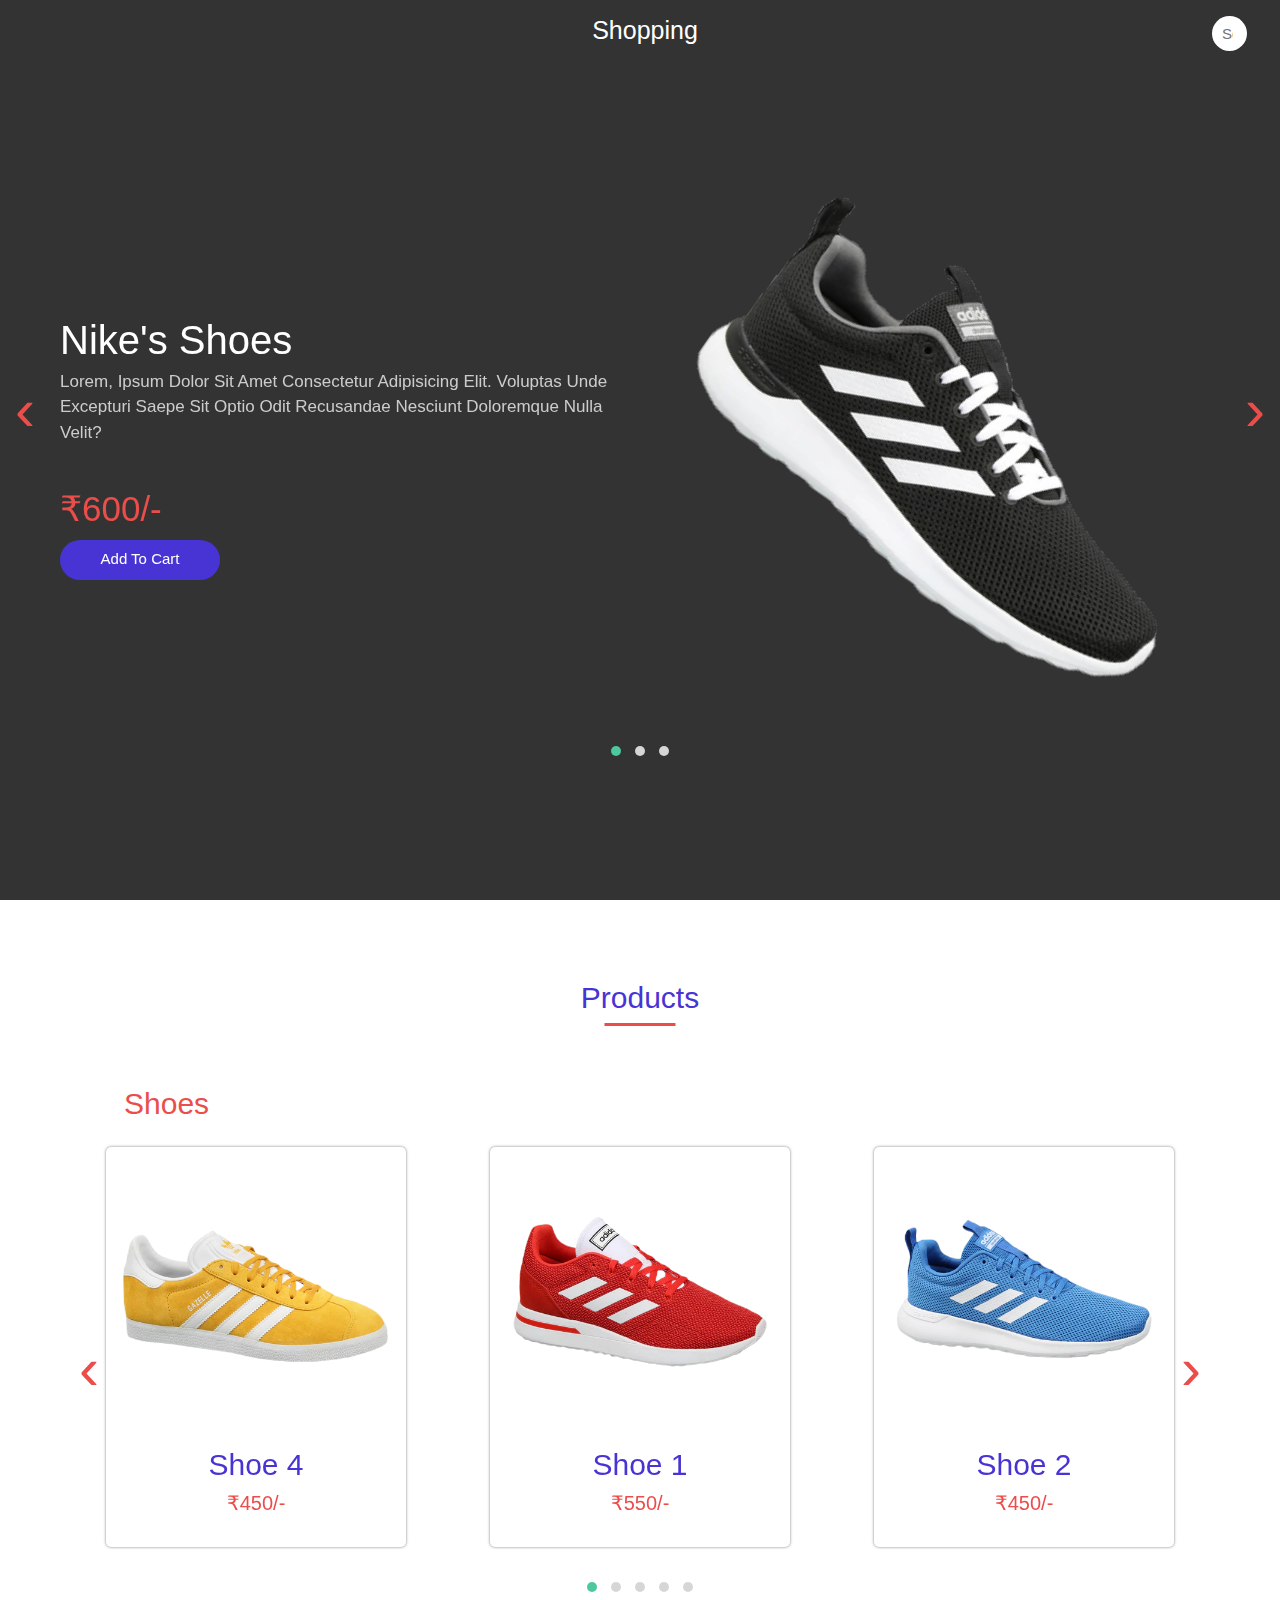
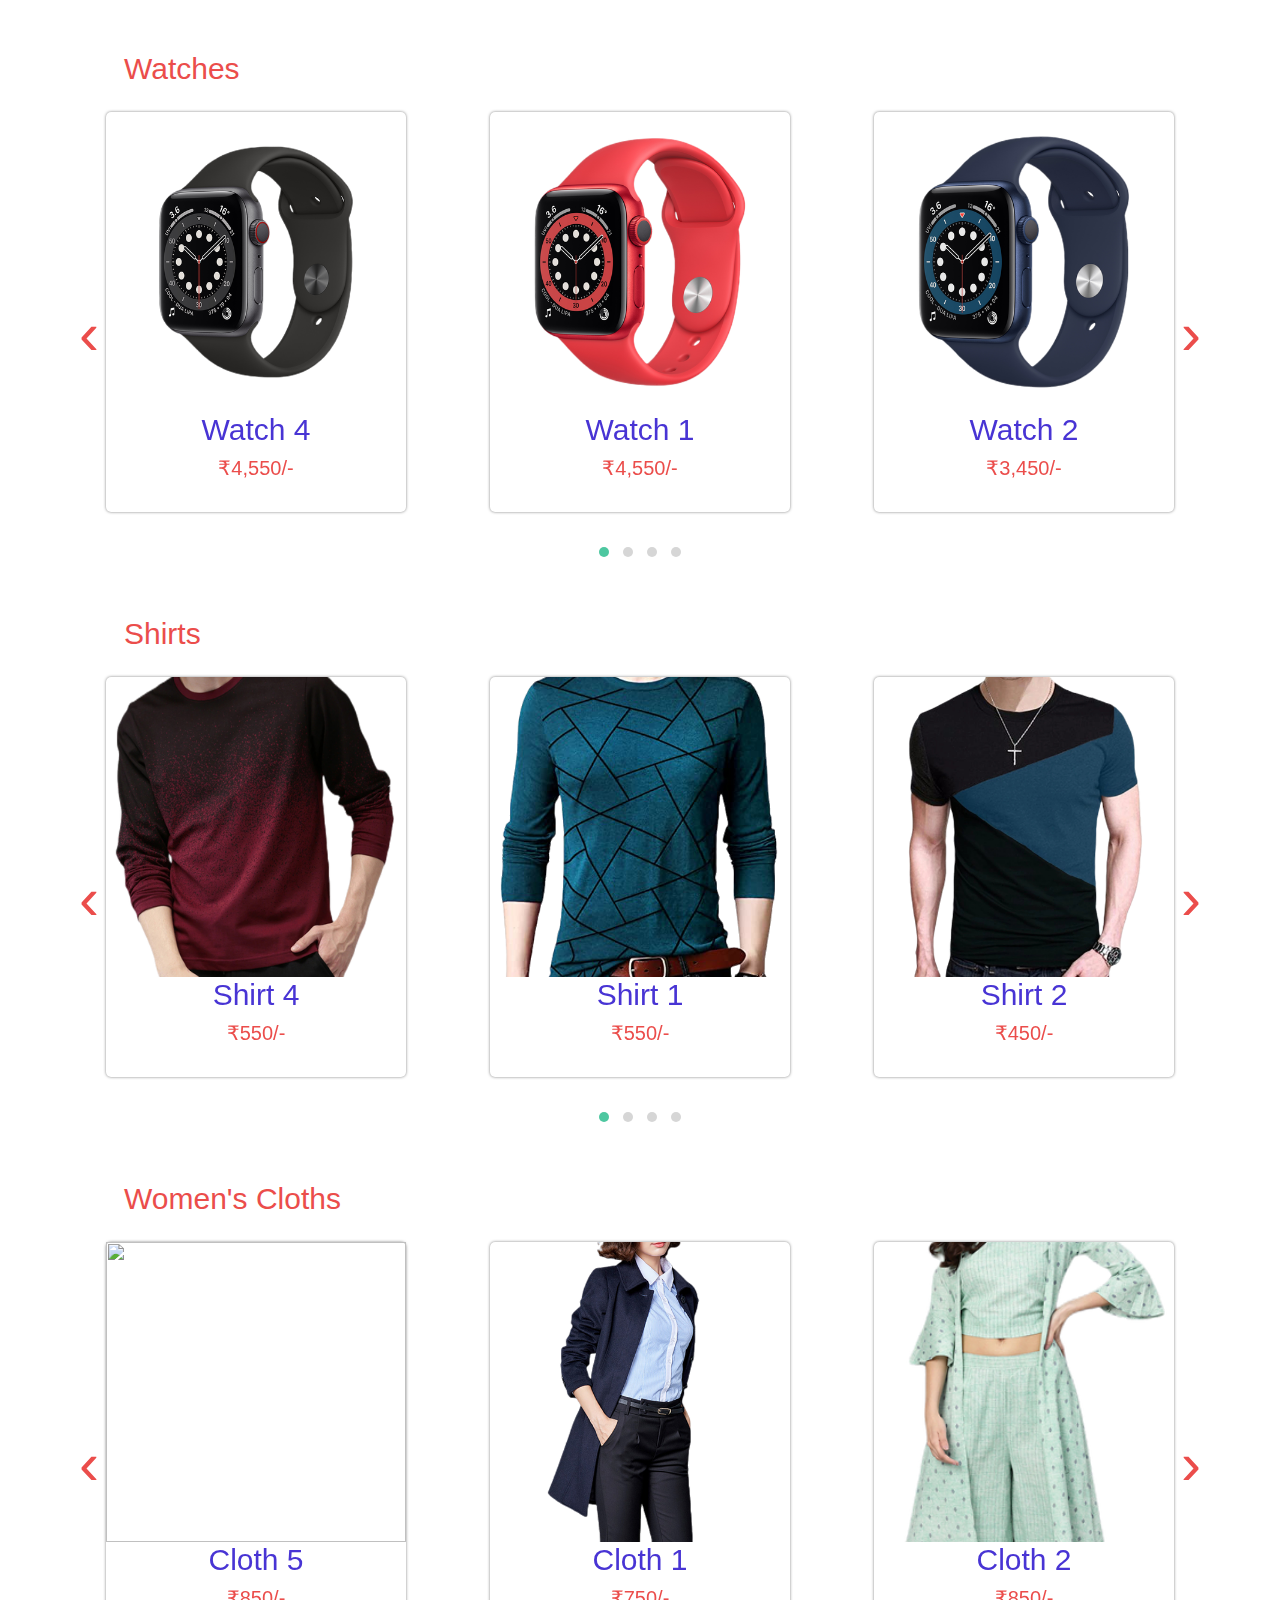
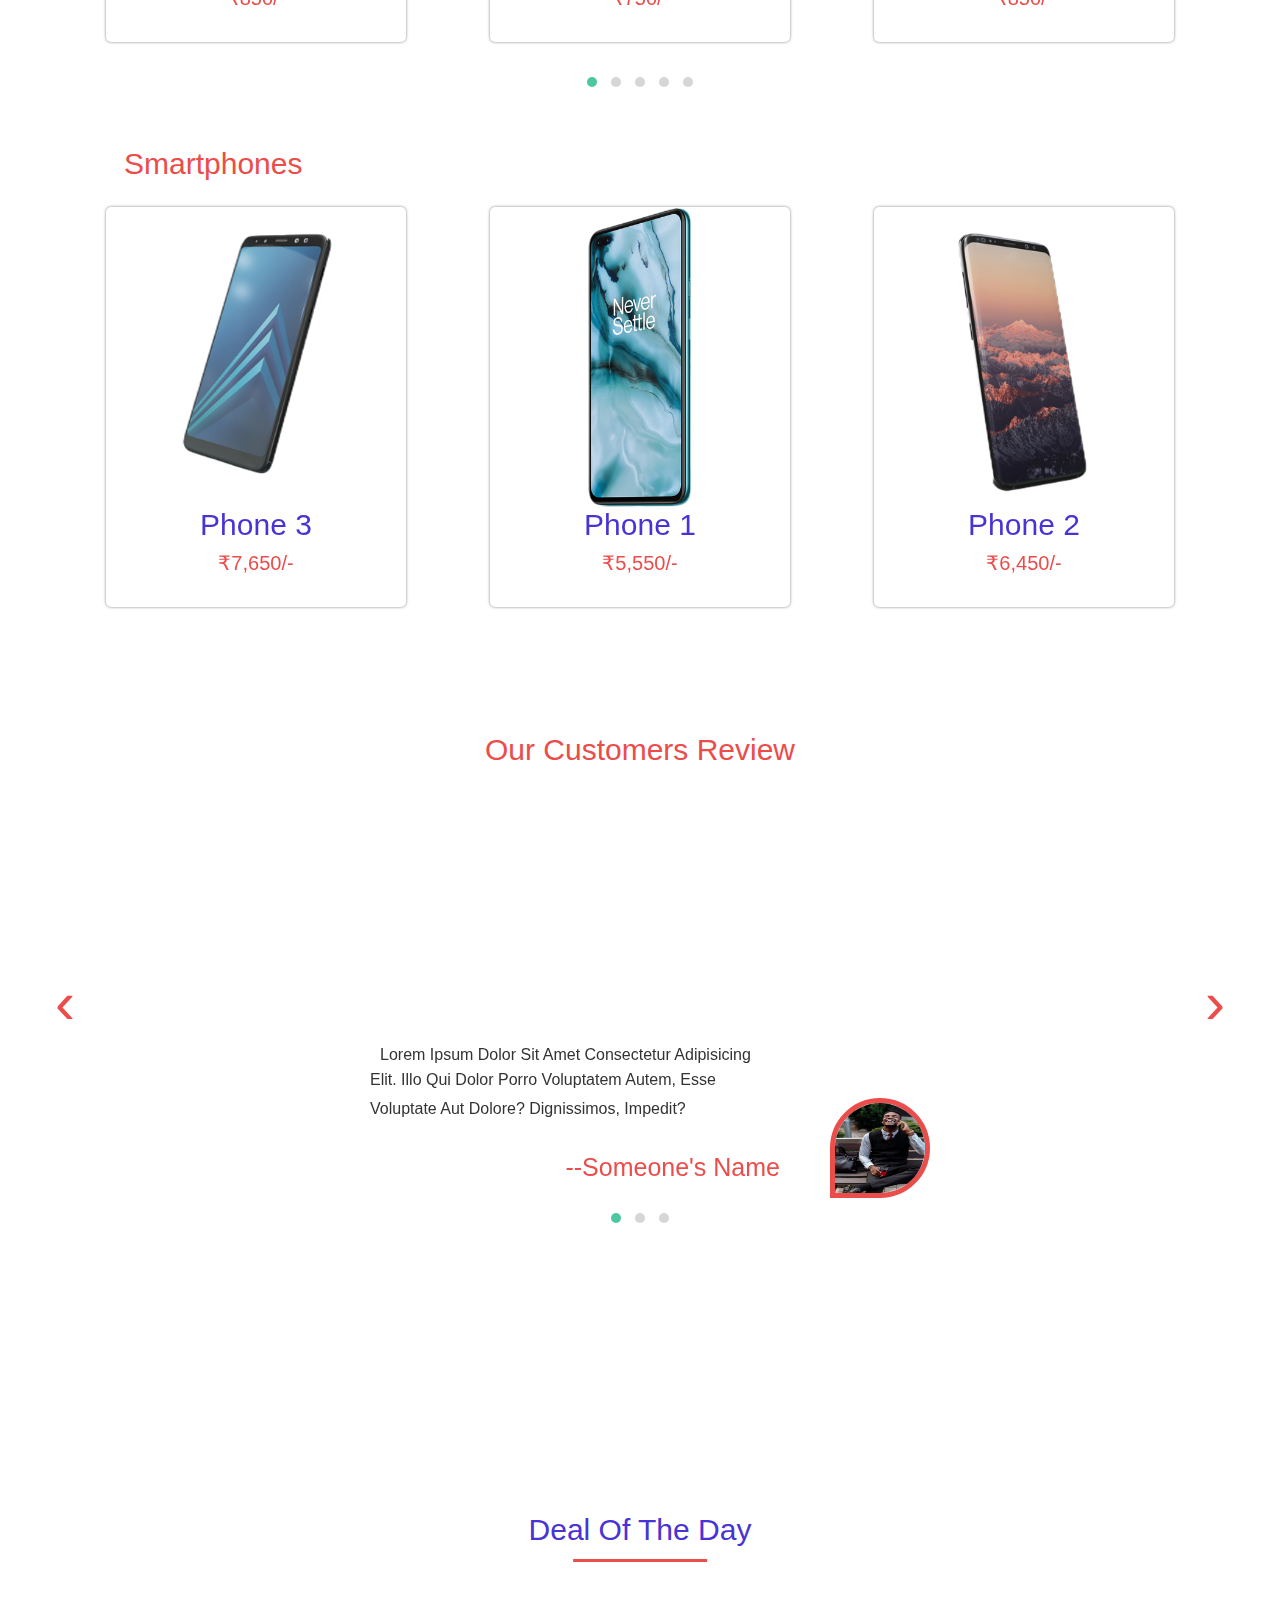
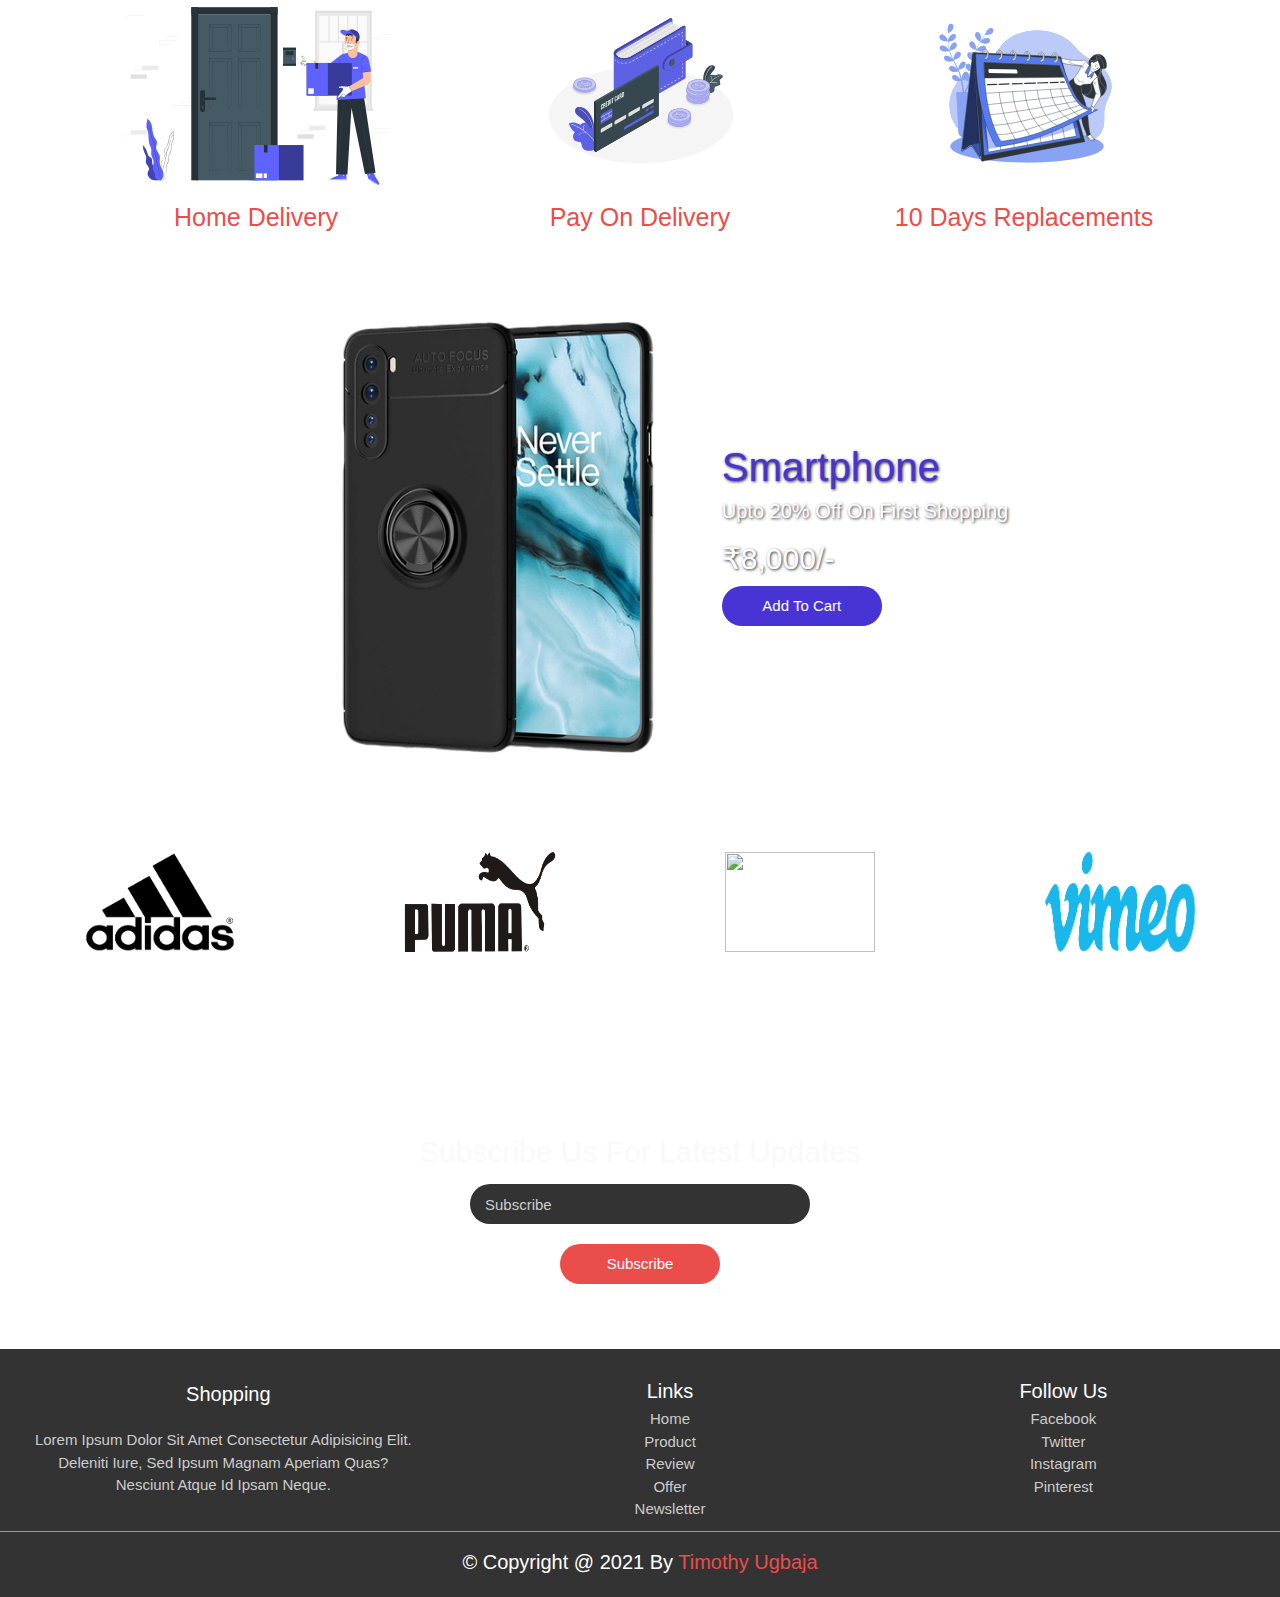
==== index.html @ 697dfb60 "added files" ====
<!DOCTYPE html>
<html lang="en">
<head>
    <meta charset="UTF-8">
    <meta name="viewport" content="width=device-width, initial-scale=1, shrink-to-fit=no">
    <title>Complete Responsive E-commerce Website Tutorial</title>
    <link rel="stylesheet" href="fonts/font-awesome.css">
    <link rel="stylesheet" href="fonts/google-fonts.css">
    <link rel="stylesheet" href="css/bootstrap.min.css">
    <link rel="stylesheet" href="css/owl.carousel.min.css">
    <link rel="stylesheet" href="css/owl.theme.green.min.css">
    <link rel="stylesheet" href="css/style.css">
    <script src="https://kit.fontawesome.com/a16675c039.js" crossorigin="anonymous"></script>
</head>
<body>

<!-- header section starts  -->

<header id="header" class="fixed-top">

<div class="fas fa-bars"></div>

<a href="#" class="logo"><i class="fas fa-shopping-bag"></i><h1>shopping</h1></a>

<div class="left">

  <div class="search-container">
    <label for="search" class="fas fa-search"></label>
    <input type="search" placeholder="search" id="search">
  </div>

  <div class="fas fa-shopping-cart"></div>

</div>

<!-- navbar  -->

<nav class="navbar">
  <ul>
    <li><a href="#home">home</a></li>
    <li><a href="#product">product</a></li>
    <li><a href="#review">review</a></li>
    <li><a href="#offer">offer</a></li>
    <li><a href="#newsletter">newsletter</a></li>
  </ul>
</nav> 

</header>

<!-- header section ends -->


<!-- home section starts  -->

<section id="home" class="owl-carousel owl-theme home-slider">

<div class="slide item">

  <div class="content text-center text-md-left pl-md-5 ml-md-5">
    <h1>nike's shoes</h1>
    <p>Lorem, ipsum dolor sit amet consectetur adipisicing elit. Voluptas unde excepturi saepe sit optio odit recusandae nesciunt doloremque nulla velit?</p>
    <div class="stars">
      <i class="fas fa-star"></i>
      <i class="fas fa-star"></i>
      <i class="fas fa-star"></i>
      <i class="fas fa-star"></i>
      <i class="fas fa-star-half-alt"></i>
    </div>
    <h3 class="price">₹600/-</h3>
    <a href="#"><button>add to cart <i class="fas fa-shopping-cart"></i></button></a>
  </div>

  <div class="image">
    <img src="images/shoe3.png" alt="" style="transform:rotate(35deg)">
  </div>

</div>

<div class="slide item">

  <div class="content text-center text-md-left pl-md-5 ml-md-5">
    <h1>women's shoes</h1>
    <p>Lorem, ipsum dolor sit amet consectetur adipisicing elit. Voluptas unde excepturi saepe sit optio odit recusandae nesciunt doloremque nulla velit?</p>
    <div class="stars">
      <i class="fas fa-star"></i>
      <i class="fas fa-star"></i>
      <i class="fas fa-star"></i>
      <i class="fas fa-star"></i>
      <i class="fas fa-star-half-alt"></i>
    </div>
    <h3 class="price">₹1,300/-</h3>
    <a href="#"><button>add to cart <i class="fas fa-shopping-cart"></i></button></a>
  </div>

  <div class="image">
    <img src="images/cloth1.png" alt="">
  </div>

</div>

<div class="slide item">

  <div class="content text-center text-md-left pl-md-5 ml-md-5">
    <h1>apple's watch</h1>
    <p>Lorem, ipsum dolor sit amet consectetur adipisicing elit. Voluptas unde excepturi saepe sit optio odit recusandae nesciunt doloremque nulla velit?</p>
    <div class="stars">
      <i class="fas fa-star"></i>
      <i class="fas fa-star"></i>
      <i class="fas fa-star"></i>
      <i class="fas fa-star"></i>
      <i class="fas fa-star-half-alt"></i>
    </div>
    <h3 class="price">₹5,500/-</h3>
    <a href="#"><button>add to cart <i class="fas fa-shopping-cart"></i></button></a>
  </div>

  <div class="image">
    <img src="images/watch4.png" alt="">
  </div>

</div>

</section>

<!-- home section ends -->

<!-- product section starts  -->

<section id="product">

<h1 class="heading">products</h1>

<div class="product-container">

<h2 class="title">shoes</h2>

<div class="product-slider owl-carousel owl-theme">

  <div class="product-card item">

    <div class="image">
      <img src="images/shoe1.png" alt="">
    </div>

    <div class="content">
      <h3>shoe 1</h3>
      <div class="stars">
        <i class="fas fa-star"></i>
        <i class="fas fa-star"></i>
        <i class="fas fa-star"></i>
        <i class="fas fa-star"></i>
        <i class="fas fa-star-half-alt"></i>
      </div>
      <div class="price">₹550/-</div>
    </div>

    <div class="info">
      <h4>product info</h4>
      <p>Lorem ipsum dolor sit amet consectetur, adipisicing elit. Minus voluptate exercitationem pariatur sunt nihil rem molestiae accusamus ipsam dignissimos tenetur.</p>
      <a href="#"><button>add to cart</button></a>
      <div class="share">
        <a href="#" class="fab fa-facebook-f"></a>
        <a href="#" class="fab fa-twitter"></a>
        <a href="#" class="fab fa-instagram"></a>
      </div>
    </div>

  </div>

  <div class="product-card item">

    <div class="image">
      <img src="images/shoe2.png" alt="">
    </div>

    <div class="content">
      <h3>shoe 2</h3>
      <div class="stars">
        <i class="fas fa-star"></i>
        <i class="fas fa-star"></i>
        <i class="fas fa-star"></i>
        <i class="fas fa-star"></i>
        <i class="fas fa-star-half-alt"></i>
      </div>
      <div class="price">₹450/-</div>
    </div>

    <div class="info">
      <h4>product info</h4>
      <p>Lorem ipsum dolor sit amet consectetur, adipisicing elit. Minus voluptate exercitationem pariatur sunt nihil rem molestiae accusamus ipsam dignissimos tenetur.</p>
      <a href="#"><button>add to cart</button></a>
      <div class="share">
        <a href="#" class="fab fa-facebook-f"></a>
        <a href="#" class="fab fa-twitter"></a>
        <a href="#" class="fab fa-instagram"></a>
      </div>
    </div>

  </div>

  <div class="product-card item">

    <div class="image">
      <img src="images/shoe3.png" alt="">
    </div>

    <div class="content">
      <h3>shoe 3</h3>
      <div class="stars">
        <i class="fas fa-star"></i>
        <i class="fas fa-star"></i>
        <i class="fas fa-star"></i>
        <i class="fas fa-star"></i>
        <i class="fas fa-star-half-alt"></i>
      </div>
      <div class="price">₹650/-</div>
    </div>

    <div class="info">
      <h4>product info</h4>
      <p>Lorem ipsum dolor sit amet consectetur, adipisicing elit. Minus voluptate exercitationem pariatur sunt nihil rem molestiae accusamus ipsam dignissimos tenetur.</p>
      <a href="#"><button>add to cart</button></a>
      <div class="share">
        <a href="#" class="fab fa-facebook-f"></a>
        <a href="#" class="fab fa-twitter"></a>
        <a href="#" class="fab fa-instagram"></a>
      </div>
    </div>

  </div>

  <div class="product-card item">

    <div class="image">
      <img src="images/shoe4.png" alt="">
    </div>

    <div class="content">
      <h3>shoe 4</h3>
      <div class="stars">
        <i class="fas fa-star"></i>
        <i class="fas fa-star"></i>
        <i class="fas fa-star"></i>
        <i class="fas fa-star"></i>
        <i class="fas fa-star-half-alt"></i>
      </div>
      <div class="price">₹550/-</div>
    </div>

    <div class="info">
      <h4>product info</h4>
      <p>Lorem ipsum dolor sit amet consectetur, adipisicing elit. Minus voluptate exercitationem pariatur sunt nihil rem molestiae accusamus ipsam dignissimos tenetur.</p>
      <a href="#"><button>add to cart</button></a>
      <div class="share">
        <a href="#" class="fab fa-facebook-f"></a>
        <a href="#" class="fab fa-twitter"></a>
        <a href="#" class="fab fa-instagram"></a>
      </div>
    </div>

  </div>

  <div class="product-card item">

    <div class="image">
      <img src="images/shoe5.png" alt="">
    </div>

    <div class="content">
      <h3>shoe 4</h3>
      <div class="stars">
        <i class="fas fa-star"></i>
        <i class="fas fa-star"></i>
        <i class="fas fa-star"></i>
        <i class="fas fa-star"></i>
        <i class="fas fa-star-half-alt"></i>
      </div>
      <div class="price">₹450/-</div>
    </div>

    <div class="info">
      <h4>product info</h4>
      <p>Lorem ipsum dolor sit amet consectetur, adipisicing elit. Minus voluptate exercitationem pariatur sunt nihil rem molestiae accusamus ipsam dignissimos tenetur.</p>
      <a href="#"><button>add to cart</button></a>
      <div class="share">
        <a href="#" class="fab fa-facebook-f"></a>
        <a href="#" class="fab fa-twitter"></a>
        <a href="#" class="fab fa-instagram"></a>
      </div>
    </div>

  </div>

</div>

</div>

<!-- watches  -->

<div class="product-container">

  <h2 class="title">watches</h2>
  
  <div class="product-slider owl-carousel owl-theme">
  
    <div class="product-card item">
  
      <div class="image">
        <img src="images/watch1.png" alt="">
      </div>
  
      <div class="content">
        <h3>watch 1</h3>
        <div class="stars">
          <i class="fas fa-star"></i>
          <i class="fas fa-star"></i>
          <i class="fas fa-star"></i>
          <i class="fas fa-star"></i>
          <i class="fas fa-star-half-alt"></i>
        </div>
        <div class="price">₹4,550/-</div>
      </div>
  
      <div class="info">
        <h4>product info</h4>
        <p>Lorem ipsum dolor sit amet consectetur, adipisicing elit. Minus voluptate exercitationem pariatur sunt nihil rem molestiae accusamus ipsam dignissimos tenetur.</p>
        <a href="#"><button>add to cart</button></a>
        <div class="share">
          <a href="#" class="fab fa-facebook-f"></a>
          <a href="#" class="fab fa-twitter"></a>
          <a href="#" class="fab fa-instagram"></a>
        </div>
      </div>
  
    </div>
  
    <div class="product-card item">
  
      <div class="image">
        <img src="images/watch2.png" alt="">
      </div>
  
      <div class="content">
        <h3>watch 2</h3>
        <div class="stars">
          <i class="fas fa-star"></i>
          <i class="fas fa-star"></i>
          <i class="fas fa-star"></i>
          <i class="fas fa-star"></i>
          <i class="fas fa-star-half-alt"></i>
        </div>
        <div class="price">₹3,450/-</div>
      </div>
  
      <div class="info">
        <h4>product info</h4>
        <p>Lorem ipsum dolor sit amet consectetur, adipisicing elit. Minus voluptate exercitationem pariatur sunt nihil rem molestiae accusamus ipsam dignissimos tenetur.</p>
        <a href="#"><button>add to cart</button></a>
        <div class="share">
          <a href="#" class="fab fa-facebook-f"></a>
          <a href="#" class="fab fa-twitter"></a>
          <a href="#" class="fab fa-instagram"></a>
        </div>
      </div>
  
    </div>
  
    <div class="product-card item">
  
      <div class="image">
        <img src="images/watch3.png" alt="">
      </div>
  
      <div class="content">
        <h3>watch 3</h3>
        <div class="stars">
          <i class="fas fa-star"></i>
          <i class="fas fa-star"></i>
          <i class="fas fa-star"></i>
          <i class="fas fa-star"></i>
          <i class="fas fa-star-half-alt"></i>
        </div>
        <div class="price">₹3,650/-</div>
      </div>
  
      <div class="info">
        <h4>product info</h4>
        <p>Lorem ipsum dolor sit amet consectetur, adipisicing elit. Minus voluptate exercitationem pariatur sunt nihil rem molestiae accusamus ipsam dignissimos tenetur.</p>
        <a href="#"><button>add to cart</button></a>
        <div class="share">
          <a href="#" class="fab fa-facebook-f"></a>
          <a href="#" class="fab fa-twitter"></a>
          <a href="#" class="fab fa-instagram"></a>
        </div>
      </div>
  
    </div>
  
    <div class="product-card item">
  
      <div class="image">
        <img src="images/watch4.png" alt="">
      </div>
  
      <div class="content">
        <h3>watch 4</h3>
        <div class="stars">
          <i class="fas fa-star"></i>
          <i class="fas fa-star"></i>
          <i class="fas fa-star"></i>
          <i class="fas fa-star"></i>
          <i class="fas fa-star-half-alt"></i>
        </div>
        <div class="price">₹4,550/-</div>
      </div>
  
      <div class="info">
        <h4>product info</h4>
        <p>Lorem ipsum dolor sit amet consectetur, adipisicing elit. Minus voluptate exercitationem pariatur sunt nihil rem molestiae accusamus ipsam dignissimos tenetur.</p>
        <a href="#"><button>add to cart</button></a>
        <div class="share">
          <a href="#" class="fab fa-facebook-f"></a>
          <a href="#" class="fab fa-twitter"></a>
          <a href="#" class="fab fa-instagram"></a>
        </div>
      </div>
  
    </div>
  
  </div>
  
  </div>

  <!-- shirts  -->

<div class="product-container">

    <h2 class="title">shirts</h2>
    
    <div class="product-slider owl-carousel owl-theme">
    
      <div class="product-card item">
    
        <div class="image">
          <img src="images/shirt1.png" alt="">
        </div>
    
        <div class="content">
          <h3>shirt 1</h3>
          <div class="stars">
            <i class="fas fa-star"></i>
            <i class="fas fa-star"></i>
            <i class="fas fa-star"></i>
            <i class="fas fa-star"></i>
            <i class="fas fa-star-half-alt"></i>
          </div>
          <div class="price">₹550/-</div>
        </div>
    
        <div class="info">
          <h4>product info</h4>
          <p>Lorem ipsum dolor sit amet consectetur, adipisicing elit. Minus voluptate exercitationem pariatur sunt nihil rem molestiae accusamus ipsam dignissimos tenetur.</p>
          <a href="#"><button>add to cart</button></a>
          <div class="share">
            <a href="#" class="fab fa-facebook-f"></a>
            <a href="#" class="fab fa-twitter"></a>
            <a href="#" class="fab fa-instagram"></a>
          </div>
        </div>
    
      </div>
    
      <div class="product-card item">
    
        <div class="image">
          <img src="images/shirt2.png" alt="">
        </div>
    
        <div class="content">
          <h3>shirt 2</h3>
          <div class="stars">
            <i class="fas fa-star"></i>
            <i class="fas fa-star"></i>
            <i class="fas fa-star"></i>
            <i class="fas fa-star"></i>
            <i class="fas fa-star-half-alt"></i>
          </div>
          <div class="price">₹450/-</div>
        </div>
    
        <div class="info">
          <h4>product info</h4>
          <p>Lorem ipsum dolor sit amet consectetur, adipisicing elit. Minus voluptate exercitationem pariatur sunt nihil rem molestiae accusamus ipsam dignissimos tenetur.</p>
          <a href="#"><button>add to cart</button></a>
          <div class="share">
            <a href="#" class="fab fa-facebook-f"></a>
            <a href="#" class="fab fa-twitter"></a>
            <a href="#" class="fab fa-instagram"></a>
          </div>
        </div>
    
      </div>
    
      <div class="product-card item">
    
        <div class="image">
          <img src="images/shirt3.png" alt="">
        </div>
    
        <div class="content">
          <h3>shirt 3</h3>
          <div class="stars">
            <i class="fas fa-star"></i>
            <i class="fas fa-star"></i>
            <i class="fas fa-star"></i>
            <i class="fas fa-star"></i>
            <i class="fas fa-star-half-alt"></i>
          </div>
          <div class="price">₹650/-</div>
        </div>
    
        <div class="info">
          <h4>product info</h4>
          <p>Lorem ipsum dolor sit amet consectetur, adipisicing elit. Minus voluptate exercitationem pariatur sunt nihil rem molestiae accusamus ipsam dignissimos tenetur.</p>
          <a href="#"><button>add to cart</button></a>
          <div class="share">
            <a href="#" class="fab fa-facebook-f"></a>
            <a href="#" class="fab fa-twitter"></a>
            <a href="#" class="fab fa-instagram"></a>
          </div>
        </div>
    
      </div>
    
      <div class="product-card item">
    
        <div class="image">
          <img src="images/shirt4.png" alt="">
        </div>
    
        <div class="content">
          <h3>shirt 4</h3>
          <div class="stars">
            <i class="fas fa-star"></i>
            <i class="fas fa-star"></i>
            <i class="fas fa-star"></i>
            <i class="fas fa-star"></i>
            <i class="fas fa-star-half-alt"></i>
          </div>
          <div class="price">₹550/-</div>
        </div>
    
        <div class="info">
          <h4>product info</h4>
          <p>Lorem ipsum dolor sit amet consectetur, adipisicing elit. Minus voluptate exercitationem pariatur sunt nihil rem molestiae accusamus ipsam dignissimos tenetur.</p>
          <a href="#"><button>add to cart</button></a>
          <div class="share">
            <a href="#" class="fab fa-facebook-f"></a>
            <a href="#" class="fab fa-twitter"></a>
            <a href="#" class="fab fa-instagram"></a>
          </div>
        </div>
    
      </div>
    
    </div>
    
</div>

<!-- women's cloths  -->

<div class="product-container">

  <h2 class="title">women's cloths</h2>
  
  <div class="product-slider owl-carousel owl-theme">
  
    <div class="product-card item">
  
      <div class="image">
        <img src="images/cloth1.png" alt="">
      </div>
  
      <div class="content">
        <h3>cloth 1</h3>
        <div class="stars">
          <i class="fas fa-star"></i>
          <i class="fas fa-star"></i>
          <i class="fas fa-star"></i>
          <i class="fas fa-star"></i>
          <i class="fas fa-star-half-alt"></i>
        </div>
        <div class="price">₹750/-</div>
      </div>
  
      <div class="info">
        <h4>product info</h4>
        <p>Lorem ipsum dolor sit amet consectetur, adipisicing elit. Minus voluptate exercitationem pariatur sunt nihil rem molestiae accusamus ipsam dignissimos tenetur.</p>
        <a href="#"><button>add to cart</button></a>
        <div class="share">
          <a href="#" class="fab fa-facebook-f"></a>
          <a href="#" class="fab fa-twitter"></a>
          <a href="#" class="fab fa-instagram"></a>
        </div>
      </div>
  
    </div>
  
    <div class="product-card item">
  
      <div class="image">
        <img src="images/cloth2.png" alt="">
      </div>
  
      <div class="content">
        <h3>cloth 2</h3>
        <div class="stars">
          <i class="fas fa-star"></i>
          <i class="fas fa-star"></i>
          <i class="fas fa-star"></i>
          <i class="fas fa-star"></i>
          <i class="fas fa-star-half-alt"></i>
        </div>
        <div class="price">₹850/-</div>
      </div>
  
      <div class="info">
        <h4>product info</h4>
        <p>Lorem ipsum dolor sit amet consectetur, adipisicing elit. Minus voluptate exercitationem pariatur sunt nihil rem molestiae accusamus ipsam dignissimos tenetur.</p>
        <a href="#"><button>add to cart</button></a>
        <div class="share">
          <a href="#" class="fab fa-facebook-f"></a>
          <a href="#" class="fab fa-twitter"></a>
          <a href="#" class="fab fa-instagram"></a>
        </div>
      </div>
  
    </div>
  
    <div class="product-card item">
  
      <div class="image">
        <img src="images/cloth3.png" alt="">
      </div>
  
      <div class="content">
        <h3>cloth 3</h3>
        <div class="stars">
          <i class="fas fa-star"></i>
          <i class="fas fa-star"></i>
          <i class="fas fa-star"></i>
          <i class="fas fa-star"></i>
          <i class="fas fa-star-half-alt"></i>
        </div>
        <div class="price">₹650/-</div>
      </div>
  
      <div class="info">
        <h4>product info</h4>
        <p>Lorem ipsum dolor sit amet consectetur, adipisicing elit. Minus voluptate exercitationem pariatur sunt nihil rem molestiae accusamus ipsam dignissimos tenetur.</p>
        <a href="#"><button>add to cart</button></a>
        <div class="share">
          <a href="#" class="fab fa-facebook-f"></a>
          <a href="#" class="fab fa-twitter"></a>
          <a href="#" class="fab fa-instagram"></a>
        </div>
      </div>
  
    </div>
  
    <div class="product-card item">
  
      <div class="image">
        <img src="images/cloth4.png" alt="">
      </div>
  
      <div class="content">
        <h3>cloth 4</h3>
        <div class="stars">
          <i class="fas fa-star"></i>
          <i class="fas fa-star"></i>
          <i class="fas fa-star"></i>
          <i class="fas fa-star"></i>
          <i class="fas fa-star-half-alt"></i>
        </div>
        <div class="price">₹850/-</div>
      </div>
  
      <div class="info">
        <h4>product info</h4>
        <p>Lorem ipsum dolor sit amet consectetur, adipisicing elit. Minus voluptate exercitationem pariatur sunt nihil rem molestiae accusamus ipsam dignissimos tenetur.</p>
        <a href="#"><button>add to cart</button></a>
        <div class="share">
          <a href="#" class="fab fa-facebook-f"></a>
          <a href="#" class="fab fa-twitter"></a>
          <a href="#" class="fab fa-instagram"></a>
        </div>
      </div>
  
    </div>

    <div class="product-card item">
  
      <div class="image">
        <img src="images/cloth5.png" alt="">
      </div>
  
      <div class="content">
        <h3>cloth 5</h3>
        <div class="stars">
          <i class="fas fa-star"></i>
          <i class="fas fa-star"></i>
          <i class="fas fa-star"></i>
          <i class="fas fa-star"></i>
          <i class="fas fa-star-half-alt"></i>
        </div>
        <div class="price">₹850/-</div>
      </div>
  
      <div class="info">
        <h4>product info</h4>
        <p>Lorem ipsum dolor sit amet consectetur, adipisicing elit. Minus voluptate exercitationem pariatur sunt nihil rem molestiae accusamus ipsam dignissimos tenetur.</p>
        <a href="#"><button>add to cart</button></a>
        <div class="share">
          <a href="#" class="fab fa-facebook-f"></a>
          <a href="#" class="fab fa-twitter"></a>
          <a href="#" class="fab fa-instagram"></a>
        </div>
      </div>
  
    </div>
  
  </div>
  
</div>

<!-- smartphones  -->

<div class="product-container">

  <h2 class="title">smartphones</h2>
  
  <div class="product-slider owl-carousel owl-theme">
  
    <div class="product-card item">
  
      <div class="image">
        <img src="images/phone1.png" alt="">
      </div>
  
      <div class="content">
        <h3>phone 1</h3>
        <div class="stars">
          <i class="fas fa-star"></i>
          <i class="fas fa-star"></i>
          <i class="fas fa-star"></i>
          <i class="fas fa-star"></i>
          <i class="fas fa-star-half-alt"></i>
        </div>
        <div class="price">₹5,550/-</div>
      </div>
  
      <div class="info">
        <h4>product info</h4>
        <p>Lorem ipsum dolor sit amet consectetur, adipisicing elit. Minus voluptate exercitationem pariatur sunt nihil rem molestiae accusamus ipsam dignissimos tenetur.</p>
        <a href="#"><button>add to cart</button></a>
        <div class="share">
          <a href="#" class="fab fa-facebook-f"></a>
          <a href="#" class="fab fa-twitter"></a>
          <a href="#" class="fab fa-instagram"></a>
        </div>
      </div>
  
    </div>
  
    <div class="product-card item">
  
      <div class="image">
        <img src="images/phone2.png" alt="">
      </div>
  
      <div class="content">
        <h3>phone 2</h3>
        <div class="stars">
          <i class="fas fa-star"></i>
          <i class="fas fa-star"></i>
          <i class="fas fa-star"></i>
          <i class="fas fa-star"></i>
          <i class="fas fa-star-half-alt"></i>
        </div>
        <div class="price">₹6,450/-</div>
      </div>
  
      <div class="info">
        <h4>product info</h4>
        <p>Lorem ipsum dolor sit amet consectetur, adipisicing elit. Minus voluptate exercitationem pariatur sunt nihil rem molestiae accusamus ipsam dignissimos tenetur.</p>
        <a href="#"><button>add to cart</button></a>
        <div class="share">
          <a href="#" class="fab fa-facebook-f"></a>
          <a href="#" class="fab fa-twitter"></a>
          <a href="#" class="fab fa-instagram"></a>
        </div>
      </div>
  
    </div>
  
    <div class="product-card item">
  
      <div class="image">
        <img src="images/phone3.png" alt="">
      </div>
  
      <div class="content">
        <h3>phone 3</h3>
        <div class="stars">
          <i class="fas fa-star"></i>
          <i class="fas fa-star"></i>
          <i class="fas fa-star"></i>
          <i class="fas fa-star"></i>
          <i class="fas fa-star-half-alt"></i>
        </div>
        <div class="price">₹7,650/-</div>
      </div>
  
      <div class="info">
        <h4>product info</h4>
        <p>Lorem ipsum dolor sit amet consectetur, adipisicing elit. Minus voluptate exercitationem pariatur sunt nihil rem molestiae accusamus ipsam dignissimos tenetur.</p>
        <a href="#"><button>add to cart</button></a>
        <div class="share">
          <a href="#" class="fab fa-facebook-f"></a>
          <a href="#" class="fab fa-twitter"></a>
          <a href="#" class="fab fa-instagram"></a>
        </div>
      </div>
  
    </div>
  
  </div>
  
</div>

</section>

<!-- product section ends -->

<section id="review">

  <div class="shape"></div>

<div class="heading">our customers review</div>

<div class="box-container">

<div class="review-slider owl-carousel owl-theme">

  <div class="box item">

    <div class="comment">
      <p><i class="fas fa-quote-left"></i>Lorem ipsum dolor sit amet consectetur adipisicing elit. Illo qui dolor porro voluptatem autem, esse voluptate aut dolore? Dignissimos, impedit?<i class="fas fa-quote-right"></i></p>
      <h3>--someone's name</h3>
    </div>

    <div class="image">
      <img src="images/pic1.jpg" alt="">
    </div>

  </div>

  <div class="box item">

    <div class="comment">
      <p><i class="fas fa-quote-left"></i>Lorem ipsum dolor sit amet consectetur adipisicing elit. Illo qui dolor porro voluptatem autem, esse voluptate aut dolore? Dignissimos, impedit?<i class="fas fa-quote-right"></i></p>
      <h3>--someone's name</h3>
    </div>

    <div class="image">
      <img src="images/pic2.png" alt="">
    </div>

  </div>

  <div class="box item">

    <div class="comment">
      <p><i class="fas fa-quote-left"></i>Lorem ipsum dolor sit amet consectetur adipisicing elit. Illo qui dolor porro voluptatem autem, esse voluptate aut dolore? Dignissimos, impedit?<i class="fas fa-quote-right"></i></p>
      <h3>--someone's name</h3>
    </div>

    <div class="image">
      <img src="images/pic3.png" alt="">
    </div>

  </div>

</div>

</div>

</section>

<!-- offer/deal section starts  -->

<section id="offer">

  <div class="heading">deal of the day</div>

  <div class="images">

    <div class="box">
      <img src="images/icon1.svg" alt="">
      <h3>Home Delivery</h3>
    </div>

    <div class="box">
      <img src="images/icon2.svg" alt="">
      <h3>Pay on Delivery</h3>
    </div>

    <div class="box">
      <img src="images/icon3.svg" alt="">
      <h3>10 days replacements</h3>
    </div>

  </div>

  <div class="deal">

    <div class="image">
      <img src="images/smartphone.png" alt="">
    </div>

    <div class="content">
      <h4>smartphone</h4>
      <p>upto 20% off on first shopping</p>
      <div class="stars">
          <i class="fas fa-star"></i>
          <i class="fas fa-star"></i>
          <i class="fas fa-star"></i>
          <i class="fas fa-star"></i>
          <i class="fas fa-star-half-alt"></i>
        </div>
      <div class="price">₹8,000/-</div>
      <a href="#"><button>add to cart</button></a>
    </div>

  </div>

</section>

<!-- offer/deal section ends -->

<!-- brand section  -->

<div id="brand">

  <div class="brand-slider owl-carousel owl-theme">
    <img src="images/brand1.png" alt="" class="item">
    <img src="images/brand2.png" alt="" class="item">
    <img src="images/brand3.png" alt="" class="item">
    <img src="images/brand4.png" alt="" class="item">
    <img src="images/brand5.png" alt="" class="item">
  </div>

</div>

<!-- newsletter section starts  -->

<section id="newsletter">

  <h1>newsletter</h1>
  <p>subscribe us for latest updates</p>
  <input type="text" placeholder="subscribe"><br>
  <input type="submit" value="subscribe">

</section>

<!-- newsletter section ends -->


<!-- footer section starts  -->

<section id="footer" class="container-fluid">

<div class="row">

  <div class="col-md-4 text-center brand-info">
    <a href="#" class="logo"><i class="fas fa-shopping-bag"></i><h3>shopping</h3></a>
    <p>Lorem ipsum dolor sit amet consectetur adipisicing elit. Deleniti iure, sed ipsum magnam aperiam quas? Nesciunt atque id ipsam neque.</p>
  </div>

  <div class="col-md-4 text-center links">
    <h3>links</h3>
    <div class="nav-links">
      <a href="#home">home</a>
      <a href="#product">product</a>
      <a href="#review">review</a>
      <a href="#offer">offer</a>
      <a href="#newsletter">newsletter</a>
    </div>
  </div>

  <div class="col-md-3 text-center follow-us">
    <h3>follow us</h3>
    <div class="follow-us-links">
      <a href="#">facebook</a>
      <a href="#">twitter</a>
      <a href="#">instagram</a>
      <a href="#">pinterest</a>
    </div>
  </div>
  
</div>

<div class="credit text-center">&copy; copyright @ 2021 by <span>Timothy Ugbaja</span></div>
 
</section>

<!-- footer section ends -->

<!-- inserting javascript -->

<script src="js/jquery.js"></script>
<script src="js/owl.carousel.min.js"></script>
<script src="js/main.js"></script>


</body> 
</html>
---- css/style.css ----
* {
  margin: 0;
  padding: 0;
  -webkit-box-sizing: border-box;
          box-sizing: border-box;
  -webkit-transition: all .2s linear;
  transition: all .2s linear;
  text-transform: capitalize;
  font-family: 'Exo 2',sans-serif;
}

html {
  font-size: 62.5%;
  scroll-behavior: smooth;
}

body {
  overflow-x: hidden;
}

#header {
  display: -webkit-box;
  display: -ms-flexbox;
  display: flex;
  -webkit-box-align: center;
      -ms-flex-align: center;
          align-items: center;
  -webkit-box-pack: justify;
      -ms-flex-pack: justify;
          justify-content: space-between;
  padding: 1.5rem 2.5rem;
  color: #fff;
}

#header .fa-bars {
  font-size: 3rem;
  z-index: 10000;
  cursor: pointer;
}

#header .logo {
  color: #fff;
  font-size: 2rem;
}

#header .logo i {
  padding: 0 .5rem;
}

#header .logo h1 {
  display: inline;
}

#header .logo:hover {
  text-decoration: none;
}

#header .left .fa-shopping-cart {
  font-size: 2rem;
  cursor: pointer;
}

#header .left .search-container {
  display: inline;
  position: relative;
}

#header .left .search-container #search {
  position: absolute;
  top: -1.5rem;
  right: .8rem;
  height: 3.5rem;
  width: 3.5rem;
  font-size: 1.5rem;
  padding: 0 1rem;
  border: none;
  outline: none;
  border-radius: 5rem;
}

#header .left .search-container #search:hover, #header .left .search-container #search:focus {
  width: 25rem;
}

#header .left .search-container .fa-search {
  position: absolute;
  top: -.7rem;
  left: -3.5rem;
  font-size: 2rem;
  cursor: pointer;
  z-index: 1;
  color: #333;
}

#header .left .search-container .fa-search:hover ~ #search {
  width: 25rem;
}

#header .navbar {
  position: fixed;
  top: 0;
  left: 0;
  height: 100vh;
  width: 100vw;
  background: rgba(0, 0, 0, 0.9);
  padding: 0;
  display: none;
}

#header .navbar ul {
  height: 100%;
  width: 35rem;
  background: #333;
  display: -webkit-box;
  display: -ms-flexbox;
  display: flex;
  -webkit-box-align: center;
      -ms-flex-align: center;
          align-items: center;
  -webkit-box-pack: center;
      -ms-flex-pack: center;
          justify-content: center;
  -webkit-box-orient: vertical;
  -webkit-box-direction: normal;
      -ms-flex-flow: column;
          flex-flow: column;
  list-style: none;
}

#header .navbar ul li {
  margin: .5rem 0;
}

#header .navbar ul li a {
  display: block;
  height: 4rem;
  width: 25rem;
  background: #fff;
  color: #333;
  border-radius: 5rem;
  text-align: center;
  font-size: 2rem;
  line-height: 4rem;
}

#header .navbar ul li a:hover {
  text-decoration: none;
  background: #EB4D4B;
  letter-spacing: .3rem;
  color: #fff;
}

#home {
  background: #333;
}

#home .slide {
  min-height: 100vh;
  width: 100vw;
  display: -webkit-box;
  display: -ms-flexbox;
  display: flex;
  -webkit-box-align: center;
      -ms-flex-align: center;
          align-items: center;
  -ms-flex-pack: distribute;
      justify-content: space-around;
}

#home .slide .image img {
  width: 50vw;
}

#home .slide .content h1 {
  font-size: 4rem;
  color: #fff;
}

#home .slide .content p {
  font-size: 1.7rem;
  color: #ccc;
}

#home .slide .content .stars {
  margin: 1rem;
}

#home .slide .content .stars i {
  font-size: 1.5rem;
  padding-right: .4rem;
  color: gold;
}

#home .slide .content .price {
  color: #EB4D4B;
  font-size: 3.5rem;
  margin: .5rem 0;
}

#home .slide .content button {
  outline: none;
  border: none;
  height: 4rem;
  width: 16rem;
  background: #4834D4;
  color: #fff;
  font-size: 1.5rem;
  cursor: pointer;
  margin: .5rem 0;
  border-radius: 5rem;
  text-transform: capitalize;
}

#home .slide .content button:hover {
  background: #EB4D4B;
  letter-spacing: .1rem;
}

#home .owl-nav .owl-next, #home .owl-nav .owl-prev {
  position: absolute;
  top: 45%;
  -webkit-transform: translateY(-50%);
          transform: translateY(-50%);
  color: #EB4D4B;
  font-size: 6rem;
  background: none;
  border: none;
  outline: none;
}

#home .owl-nav .owl-next {
  right: 1rem;
}

#home .owl-nav .owl-prev {
  left: 1rem;
}

#home .owl-dots {
  position: absolute;
  bottom: 15%;
  left: 50%;
  -webkit-transform: translateX(-50%);
          transform: translateX(-50%);
}

#home .owl-dots .owl-dot {
  border: none;
  outline: none;
}

#product {
  display: -webkit-box;
  display: -ms-flexbox;
  display: flex;
  -webkit-box-align: center;
      -ms-flex-align: center;
          align-items: center;
  -webkit-box-pack: center;
      -ms-flex-pack: center;
          justify-content: center;
  -webkit-box-orient: vertical;
  -webkit-box-direction: normal;
      -ms-flex-flow: column;
          flex-flow: column;
  width: 100vw;
}

#product .heading {
  color: #4834D4;
  text-align: center;
  font-size: 3rem;
  padding-top: 5rem;
  margin: 2rem 0;
  position: relative;
}

#product .heading::after {
  content: '';
  position: absolute;
  bottom: -1rem;
  left: 50%;
  -webkit-transform: translateX(-50%);
          transform: translateX(-50%);
  height: .3rem;
  width: 60%;
  background: #EB4D4B;
}

#product .product-container {
  width: 90%;
}

#product .product-container .owl-nav .owl-next, #product .product-container .owl-nav .owl-prev {
  position: absolute;
  top: 50%;
  -webkit-transform: translateY(-50%);
          transform: translateY(-50%);
  color: #EB4D4B;
  font-size: 6rem;
  background: none;
  border: none;
  outline: none;
}

#product .product-container .owl-nav .owl-next {
  right: 1rem;
}

#product .product-container .owl-nav .owl-prev {
  left: 1rem;
}

#product .product-container .title {
  font-size: 3rem;
  color: #EB4D4B;
  margin-top: 5rem;
  margin-left: 6rem;
}

#product .product-container .product-slider .product-card {
  height: 40rem;
  width: 30rem;
  margin: 2rem auto;
  -webkit-box-shadow: 0 0 0.3rem rgba(0, 0, 0, 0.5);
          box-shadow: 0 0 0.3rem rgba(0, 0, 0, 0.5);
  border-radius: .5rem;
  position: relative;
}

#product .product-container .product-slider .product-card .image {
  height: 75%;
  width: 100%;
}

#product .product-container .product-slider .product-card .image img {
  height: 100%;
  width: 100%;
  -o-object-fit: cover;
     object-fit: cover;
}

#product .product-container .product-slider .product-card .content {
  height: 25%;
  width: 100%;
  text-align: center;
}

#product .product-container .product-slider .product-card .content h3 {
  font-size: 3rem;
  color: #4834D4;
}

#product .product-container .product-slider .product-card .content .stars i {
  color: gold;
}

#product .product-container .product-slider .product-card .content .price {
  font-size: 2rem;
  color: #EB4D4B;
}

#product .product-container .product-slider .product-card .info {
  position: absolute;
  top: 0;
  left: 0;
  height: 100%;
  width: 100%;
  background: #333;
  display: -webkit-box;
  display: -ms-flexbox;
  display: flex;
  -webkit-box-align: center;
      -ms-flex-align: center;
          align-items: center;
  -webkit-box-pack: center;
      -ms-flex-pack: center;
          justify-content: center;
  -webkit-box-orient: vertical;
  -webkit-box-direction: normal;
      -ms-flex-flow: column;
          flex-flow: column;
  -webkit-transition-delay: .2s;
          transition-delay: .2s;
  -webkit-transform: scale(0);
          transform: scale(0);
}

#product .product-container .product-slider .product-card .info h4 {
  font-size: 4rem;
  color: #fff;
}

#product .product-container .product-slider .product-card .info p {
  font-size: 1.2rem;
  padding: 1rem 2rem;
  color: #ccc;
  text-align: center;
}

#product .product-container .product-slider .product-card .info button {
  outline: none;
  border: none;
  height: 4rem;
  width: 16rem;
  background: #4834D4;
  color: #fff;
  font-size: 1.5rem;
  cursor: pointer;
  margin: .5rem 0;
  border-radius: 5rem;
  text-transform: capitalize;
  margin-top: 1rem;
  background: #EB4D4B;
}

#product .product-container .product-slider .product-card .info button:hover {
  background: #EB4D4B;
  letter-spacing: .1rem;
}

#product .product-container .product-slider .product-card .info button:hover {
  background: #4834D4;
}

#product .product-container .product-slider .product-card .info .share {
  margin-top: 4rem;
}

#product .product-container .product-slider .product-card .info .share a {
  font-size: 2rem;
  height: 4rem;
  width: 4rem;
  line-height: 4rem;
  text-align: center;
  background: #fff;
  color: #EB4D4B;
  margin: 0 .5rem;
  border-radius: 5rem;
}

#product .product-container .product-slider .product-card .info .share a:hover {
  text-decoration: none;
  background: #EB4D4B;
  color: #fff;
}

#product .product-container .product-slider .product-card:hover .info {
  -webkit-transform: scale(1);
          transform: scale(1);
}

#review {
  height: 90vh;
  width: 100vw;
  display: -webkit-box;
  display: -ms-flexbox;
  display: flex;
  -webkit-box-align: center;
      -ms-flex-align: center;
          align-items: center;
  -webkit-box-pack: center;
      -ms-flex-pack: center;
          justify-content: center;
  -webkit-box-orient: vertical;
  -webkit-box-direction: normal;
      -ms-flex-flow: column;
          flex-flow: column;
  background: url(../images/review-bg.jpg), -webkit-gradient(linear, left top, left bottom, from(#4834D4), to(#4834D4)) no-repeat;
  background: url(../images/review-bg.jpg), linear-gradient(#4834D4, #4834D4) no-repeat;
  background-size: cover;
  background-position: center;
  background-attachment: fixed;
  background-blend-mode: screen;
  position: relative;
}

#review .shape {
  position: absolute;
  top: 0;
  left: 0;
  height: 103%;
  width: 100%;
  background: url(../images/shape.png) no-repeat;
  background-position: center;
  background-size: 100% 110%;
}

#review .owl-nav .owl-next, #review .owl-nav .owl-prev {
  position: absolute;
  top: 0%;
  -webkit-transform: translateY(-50%);
          transform: translateY(-50%);
  color: #EB4D4B;
  font-size: 6rem;
  background: none;
  border: none;
  outline: none;
}

#review .owl-nav .owl-next {
  right: 5rem;
}

#review .owl-nav .owl-prev {
  left: 5rem;
}

#review .heading {
  color: #4834D4;
  text-align: center;
  font-size: 3rem;
  padding-top: 5rem;
  margin: 2rem 0;
  position: relative;
  padding-top: 8rem;
  color: #EB4D4B;
}

#review .heading::after {
  content: '';
  position: absolute;
  bottom: -1rem;
  left: 50%;
  -webkit-transform: translateX(-50%);
          transform: translateX(-50%);
  height: .3rem;
  width: 60%;
  background: #EB4D4B;
}

#review .heading::after {
  background: #fff;
}

#review .box-container {
  height: 100%;
  width: 100%;
  display: -webkit-box;
  display: -ms-flexbox;
  display: flex;
  -webkit-box-align: center;
      -ms-flex-align: center;
          align-items: center;
  -webkit-box-pack: center;
      -ms-flex-pack: center;
          justify-content: center;
}

#review .box-container .review-slider .box {
  display: -webkit-box;
  display: -ms-flexbox;
  display: flex;
  -webkit-box-align: center;
      -ms-flex-align: center;
          align-items: center;
  -webkit-box-pack: center;
      -ms-flex-pack: center;
          justify-content: center;
}

#review .box-container .review-slider .box .image {
  margin-top: 10rem;
  margin-left: 3rem;
}

#review .box-container .review-slider .box .image img {
  height: 10rem;
  width: 10rem;
  border-radius: 50% 50% 50% 0%;
  border: 0.5rem solid #EB4D4B;
}

#review .box-container .review-slider .box .comment {
  height: 20rem;
  width: 45rem;
  background: #fff;
  border-radius: 2% 2% 0% 40%;
  padding-top: 2rem;
}

#review .box-container .review-slider .box .comment p {
  color: #333;
  font-size: 1.6rem;
  padding: 2rem;
}

#review .box-container .review-slider .box .comment p i {
  color: #EB4D4B;
  font-size: 2rem;
  padding: 0rem .5rem;
}

#review .box-container .review-slider .box .comment h3 {
  text-align: end;
  color: #EB4D4B;
  margin: .5rem 2rem;
  font-size: 2.5rem;
}

#offer {
  min-height: 100vh;
  width: 100vw;
  display: -webkit-box;
  display: -ms-flexbox;
  display: flex;
  -webkit-box-align: center;
      -ms-flex-align: center;
          align-items: center;
  -webkit-box-pack: center;
      -ms-flex-pack: center;
          justify-content: center;
  -webkit-box-orient: vertical;
  -webkit-box-direction: normal;
      -ms-flex-flow: column;
          flex-flow: column;
}

#offer .heading {
  color: #4834D4;
  text-align: center;
  font-size: 3rem;
  padding-top: 5rem;
  margin: 2rem 0;
  position: relative;
}

#offer .heading::after {
  content: '';
  position: absolute;
  bottom: -1rem;
  left: 50%;
  -webkit-transform: translateX(-50%);
          transform: translateX(-50%);
  height: .3rem;
  width: 60%;
  background: #EB4D4B;
}

#offer .images {
  min-height: 20vh;
  width: 90%;
  display: -webkit-box;
  display: -ms-flexbox;
  display: flex;
  -webkit-box-align: center;
      -ms-flex-align: center;
          align-items: center;
  -ms-flex-pack: distribute;
      justify-content: space-around;
  -ms-flex-wrap: wrap;
      flex-wrap: wrap;
}

#offer .images .box {
  height: 25rem;
  width: 30rem;
  text-align: center;
  margin: 2rem;
}

#offer .images .box img {
  height: 20rem;
  width: 30rem;
}

#offer .images .box h3 {
  color: #EB4D4B;
  font-size: 2.5rem;
  margin: 1rem 0;
}

#offer .deal {
  background: url(../images/deal-bg.jpg), -webkit-gradient(linear, left top, left bottom, from(#EB4D4B), to(#EB4D4B)) no-repeat;
  background: url(../images/deal-bg.jpg), linear-gradient(#EB4D4B, #EB4D4B) no-repeat;
  background-size: cover;
  background-position: center;
  background-attachment: fixed;
  background-blend-mode: screen;
  display: -webkit-box;
  display: -ms-flexbox;
  display: flex;
  -webkit-box-align: center;
      -ms-flex-align: center;
          align-items: center;
  -webkit-box-pack: center;
      -ms-flex-pack: center;
          justify-content: center;
  padding: 5rem 0;
  width: 100%;
}

#offer .deal .image img {
  height: 50vh;
}

#offer .deal .content {
  text-shadow: .1rem .1rem .3rem #333;
}

#offer .deal .content h4 {
  font-size: 4rem;
  color: #4834D4;
}

#offer .deal .content p {
  font-size: 2rem;
  color: #fff;
}

#offer .deal .content .stars i {
  color: gold;
  font-size: 1.5rem;
}

#offer .deal .content .price {
  font-size: 3rem;
  color: #fff;
}

#offer .deal .content button {
  outline: none;
  border: none;
  height: 4rem;
  width: 16rem;
  background: #4834D4;
  color: #fff;
  font-size: 1.5rem;
  cursor: pointer;
  margin: .5rem 0;
  border-radius: 5rem;
  text-transform: capitalize;
}

#offer .deal .content button:hover {
  background: #EB4D4B;
  letter-spacing: .1rem;
}

#offer .deal .content button:hover {
  background: #333;
}

#brand .brand-slider img {
  height: 10rem;
  width: 15rem;
  margin: 4rem auto;
}

#newsletter {
  width: 100vw;
  background: -webkit-gradient(linear, left top, left bottom, from(rgba(0, 0, 255, 0.4)), to(rgba(0, 0, 255, 0.4))), url(../images/letter-bg.jpg) no-repeat;
  background: linear-gradient(rgba(0, 0, 255, 0.4), rgba(0, 0, 255, 0.4)), url(../images/letter-bg.jpg) no-repeat;
  background-size: cover;
  background-position: center;
  background-attachment: fixed;
  padding: 6rem 0;
  text-align: center;
}

#newsletter h1 {
  font-size: 6rem;
  color: #fff;
}

#newsletter p {
  font-size: 3rem;
  color: #f9f9f9;
}

#newsletter input[type="text"] {
  outline: none;
  border: none;
  background: #333;
  color: #fff;
  height: 4rem;
  width: 34rem;
  border-radius: 5rem;
  font-size: 1.5rem;
  padding: 1.5rem;
}

#newsletter input[type="text"]::-webkit-input-placeholder {
  color: #ccc;
}

#newsletter input[type="text"]:-ms-input-placeholder {
  color: #ccc;
}

#newsletter input[type="text"]::-ms-input-placeholder {
  color: #ccc;
}

#newsletter input[type="text"]::placeholder {
  color: #ccc;
}

#newsletter input[type="submit"] {
  outline: none;
  border: none;
  height: 4rem;
  width: 16rem;
  background: #4834D4;
  color: #fff;
  font-size: 1.5rem;
  cursor: pointer;
  margin: .5rem 0;
  border-radius: 5rem;
  text-transform: capitalize;
  margin-top: 2rem;
  background: #EB4D4B;
}

#newsletter input[type="submit"]:hover {
  background: #EB4D4B;
  letter-spacing: .1rem;
}

#newsletter input[type="submit"]:hover {
  background: #333;
}

#footer {
  padding: 2rem 0;
  background: #333;
  width: 100vw;
}

#footer .row {
  width: 100%;
  margin: 0;
}

#footer .brand-info {
  margin: 1rem;
  padding: 0;
}

#footer .brand-info a {
  color: #fff;
}

#footer .brand-info a:hover {
  text-decoration: none;
}

#footer .brand-info a i {
  padding: 0 .5rem;
  font-size: 2rem;
}

#footer .brand-info a h3 {
  display: inline;
  font-size: 2rem;
}

#footer .brand-info p {
  color: #ccc;
  padding: 2rem;
  margin: 0;
  font-size: 1.5rem;
}

#footer .links, #footer .follow-us {
  padding: 0;
  margin: 1rem;
}

#footer .links h3, #footer .follow-us h3 {
  font-size: 2rem;
  color: #fff;
}

#footer .links .nav-links, #footer .links .follow-us-links, #footer .follow-us .nav-links, #footer .follow-us .follow-us-links {
  display: -webkit-box;
  display: -ms-flexbox;
  display: flex;
  -webkit-box-orient: vertical;
  -webkit-box-direction: normal;
      -ms-flex-flow: column;
          flex-flow: column;
}

#footer .links .nav-links a, #footer .links .follow-us-links a, #footer .follow-us .nav-links a, #footer .follow-us .follow-us-links a {
  color: #ccc;
  font-size: 1.5rem;
}

#footer .credit {
  color: #fff;
  font-size: 2rem;
  padding-top: 1.5rem;
  width: 100%;
  border-top: 0.1rem solid rgba(255, 255, 255, 0.5);
}

#footer .credit span {
  color: #EB4D4B;
}

.fa-times {
  -webkit-transform: translateX(27rem);
          transform: translateX(27rem);
  padding-top: 1rem;
}

@media (max-width: 768px) {
  html {
    font-size: 55%;
  }
  #home {
    padding-bottom: 4rem;
  }
  #home .owl-dots {
    display: none;
  }
  #home .slide {
    -webkit-box-orient: vertical;
    -webkit-box-direction: reverse;
        -ms-flex-flow: column-reverse;
            flex-flow: column-reverse;
  }
  #home .slide .content {
    padding: 1rem;
  }
  #home .slide .image img {
    width: 100vw;
  }
  #product .product-container .title {
    margin-left: 0;
    text-align: center;
  }
  #offer .deal {
    -webkit-box-orient: vertical;
    -webkit-box-direction: normal;
        -ms-flex-flow: column;
            flex-flow: column;
  }
  #offer .deal .image img {
    height: auto;
    width: 100%;
  }
  #offer .deal .content {
    text-align: center;
  }
}

@media (max-width: 600px) {
  #review .heading {
    padding-top: 10rem;
  }
  #review .box-container .review-slider .box {
    position: relative;
    height: 40vh;
  }
  #review .box-container .review-slider .box .image {
    position: absolute;
    top: 0;
    margin: 0;
  }
  #review .box-container .review-slider .box .image img {
    border-radius: 5rem;
  }
  #review .box-container .review-slider .box .comment {
    border-radius: 1rem;
    text-align: center;
    width: 35rem;
  }
  #review .box-container .review-slider .box .comment h3 {
    text-align: center;
    margin-top: -2rem;
  }
  #newsletter h1 {
    font-size: 4rem;
  }
  #newsletter p {
    font-size: 2rem;
  }
}
/*# sourceMappingURL=style.css.map */
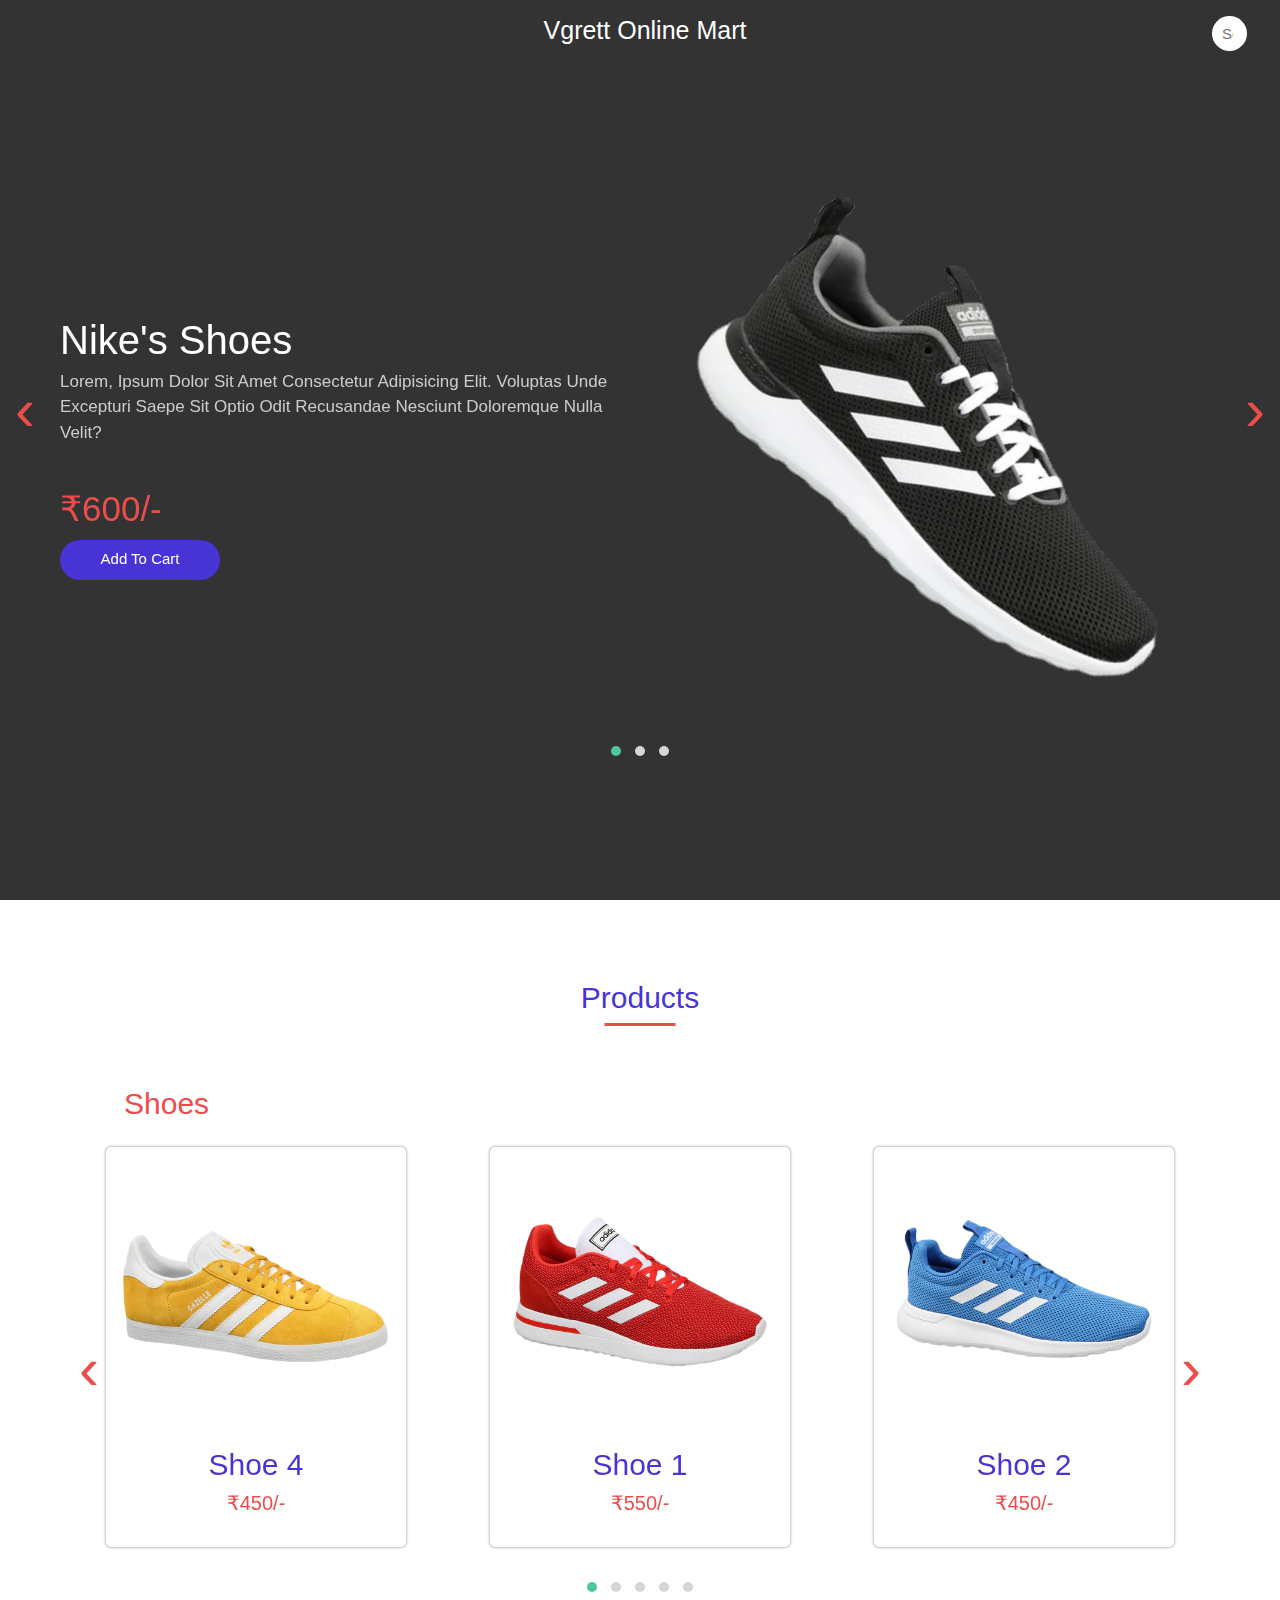
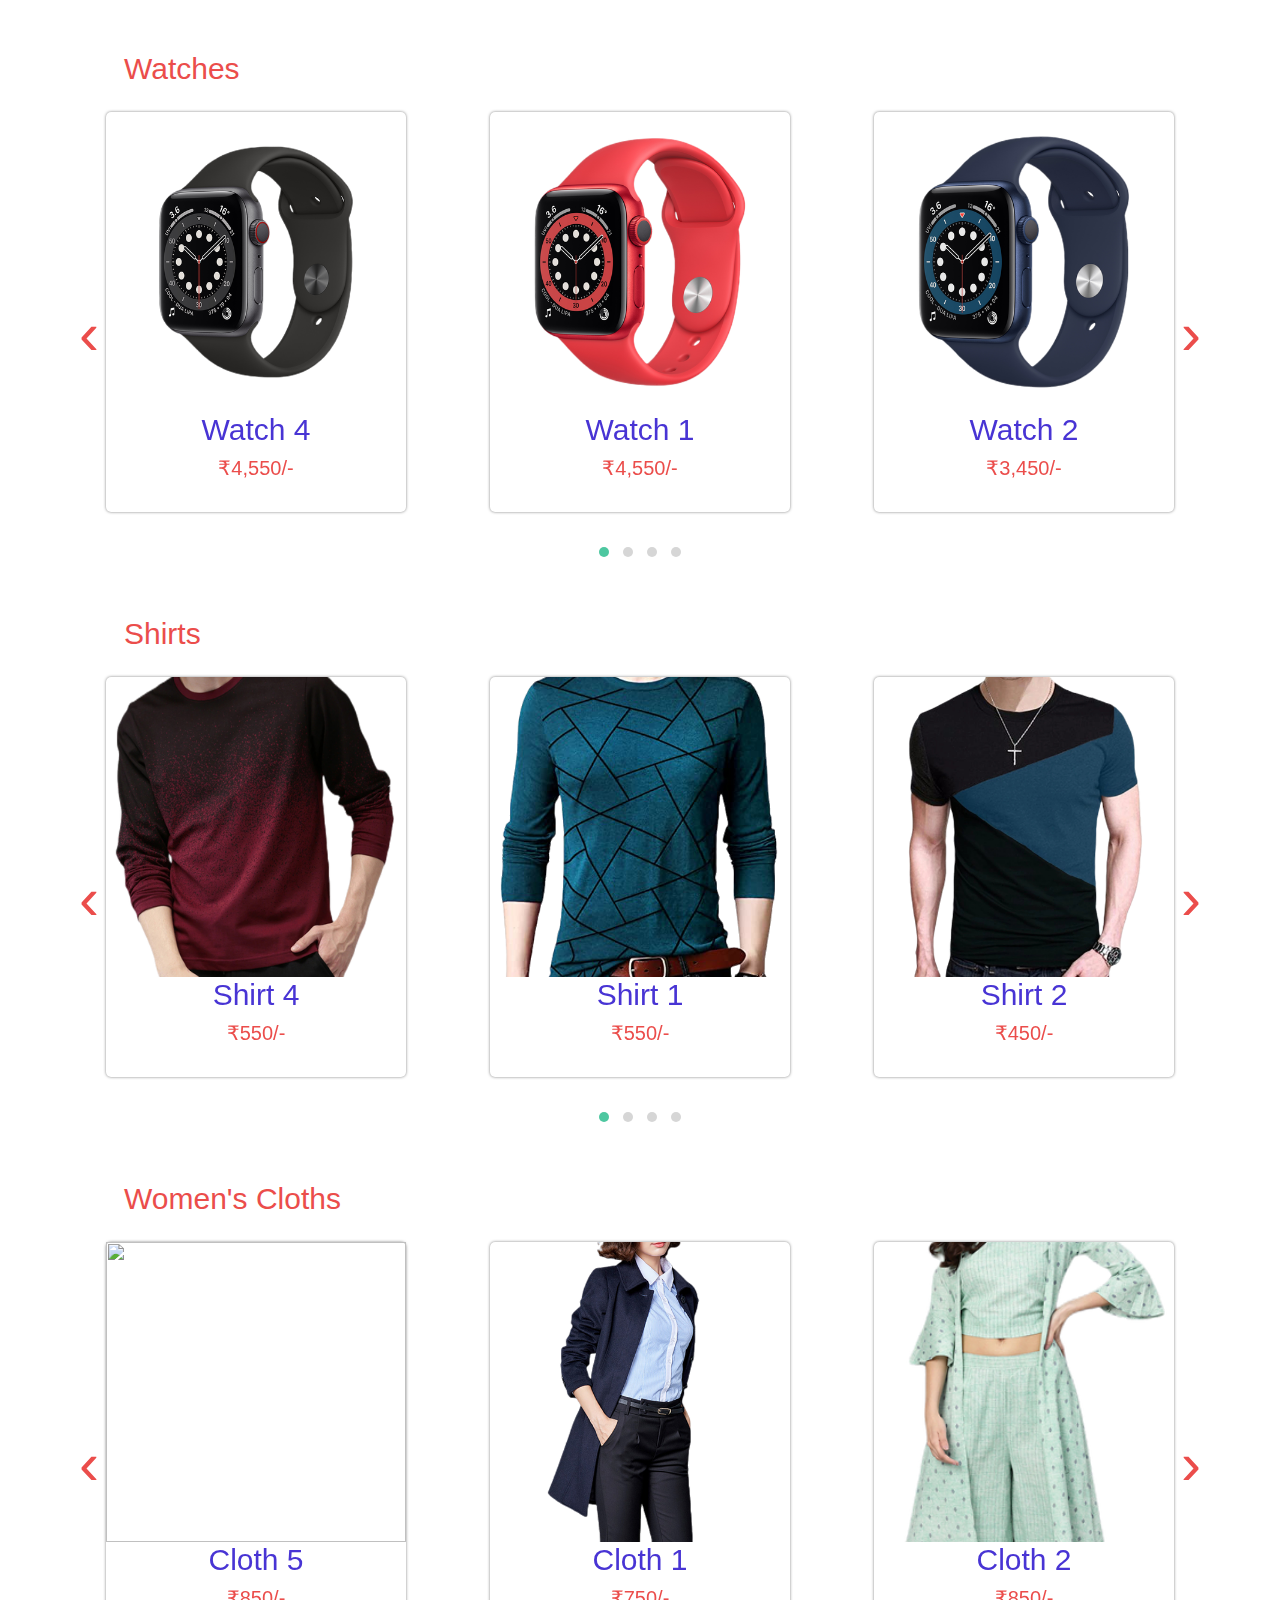
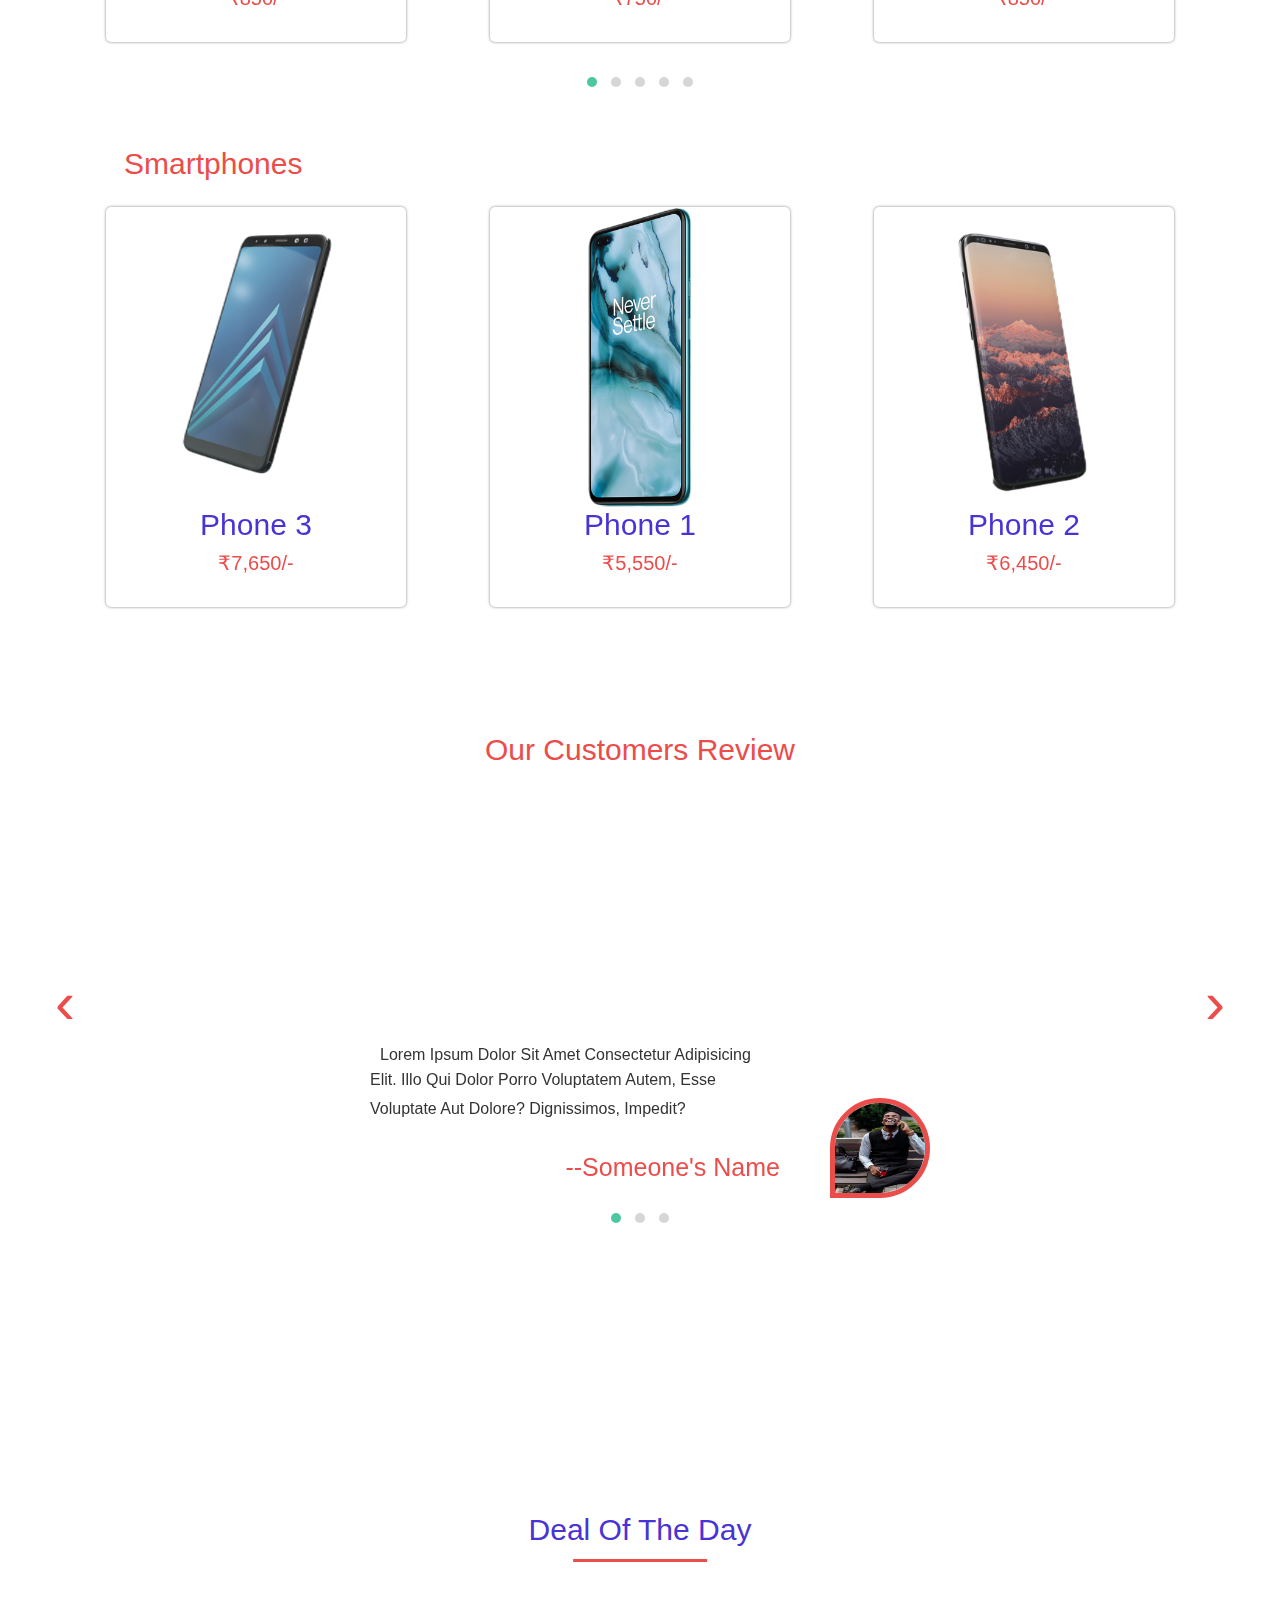
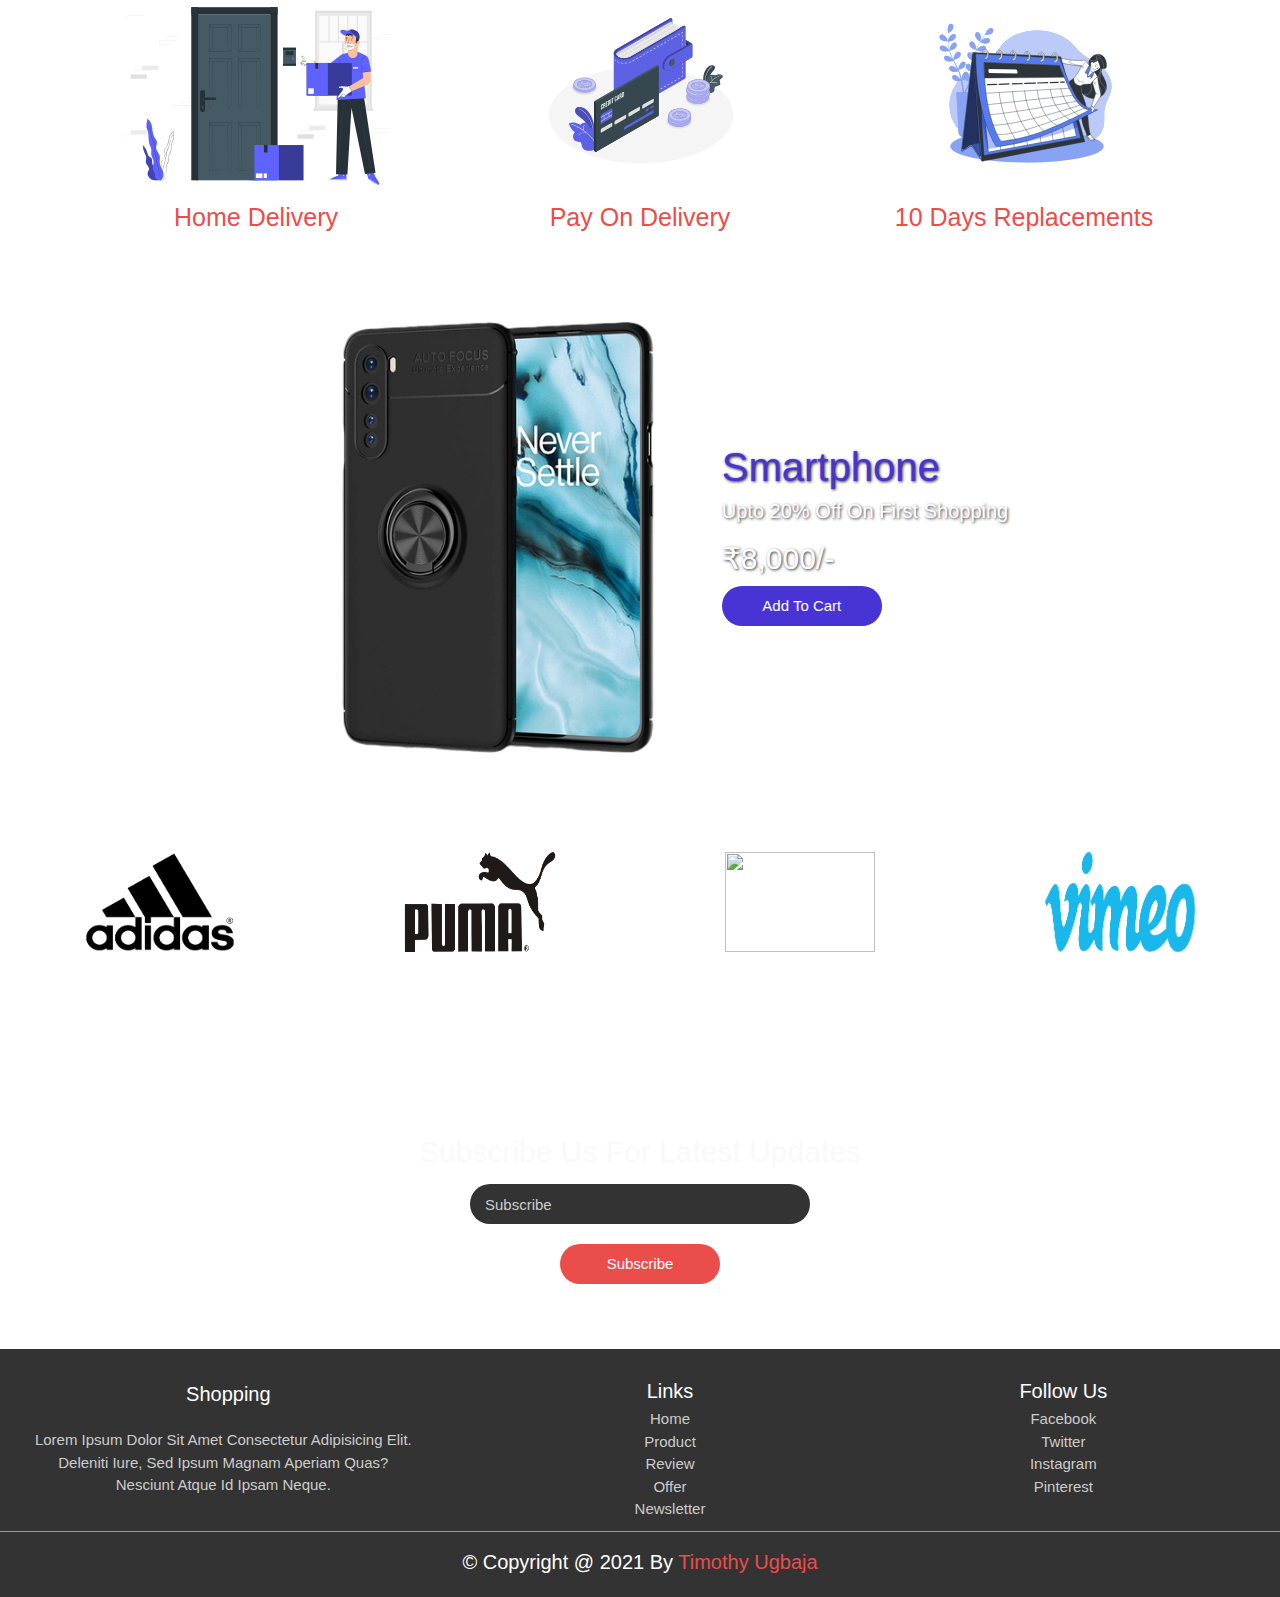
==== commit 7ac323a8: "name change" ====
--- a/index.html
+++ b/index.html
@@ -20,7 +20,7 @@
 
 <div class="fas fa-bars"></div>
 
-<a href="#" class="logo"><i class="fas fa-shopping-bag"></i><h1>shopping</h1></a>
+<a href="#" class="logo"><i class="fas fa-shopping-bag"></i><h1>Vgrett Online Mart</h1></a>
 
 <div class="left">
 
@@ -218,7 +218,7 @@
 
     <div class="info">
       <h4>product info</h4>
-      <p>Lorem ipsum dolor sit amet consectetur, adipisicing elit. Minus voluptate exercitationem pariatur sunt nihil rem molestiae accusamus ipsam dignissimos tenetur.</p>
+      <p>Lorem sit amet consectetur, adipisicing elit. Minus voluptate exercitationem pariatur sunt nihil rem molestiae accusamus ipsam dignissimos tenetur.</p>
       <a href="#"><button>add to cart</button></a>
       <div class="share">
         <a href="#" class="fab fa-facebook-f"></a>
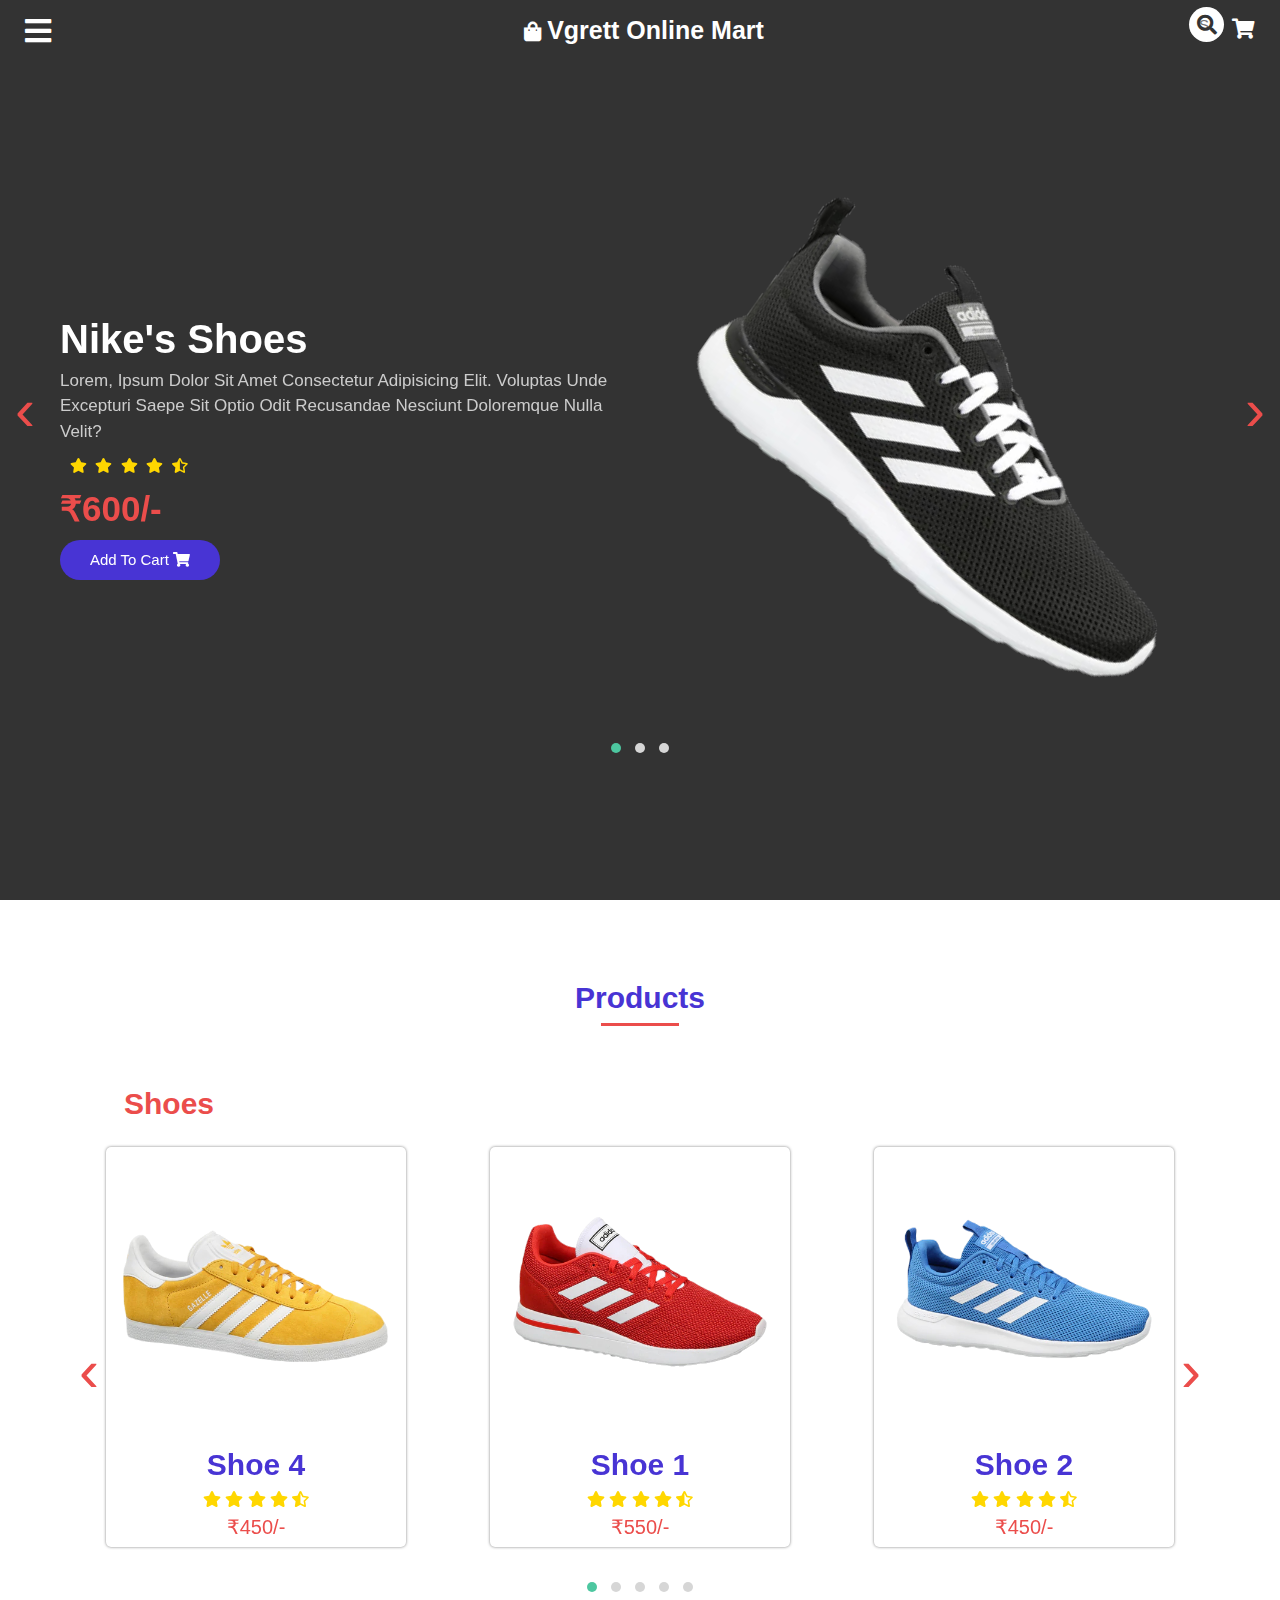
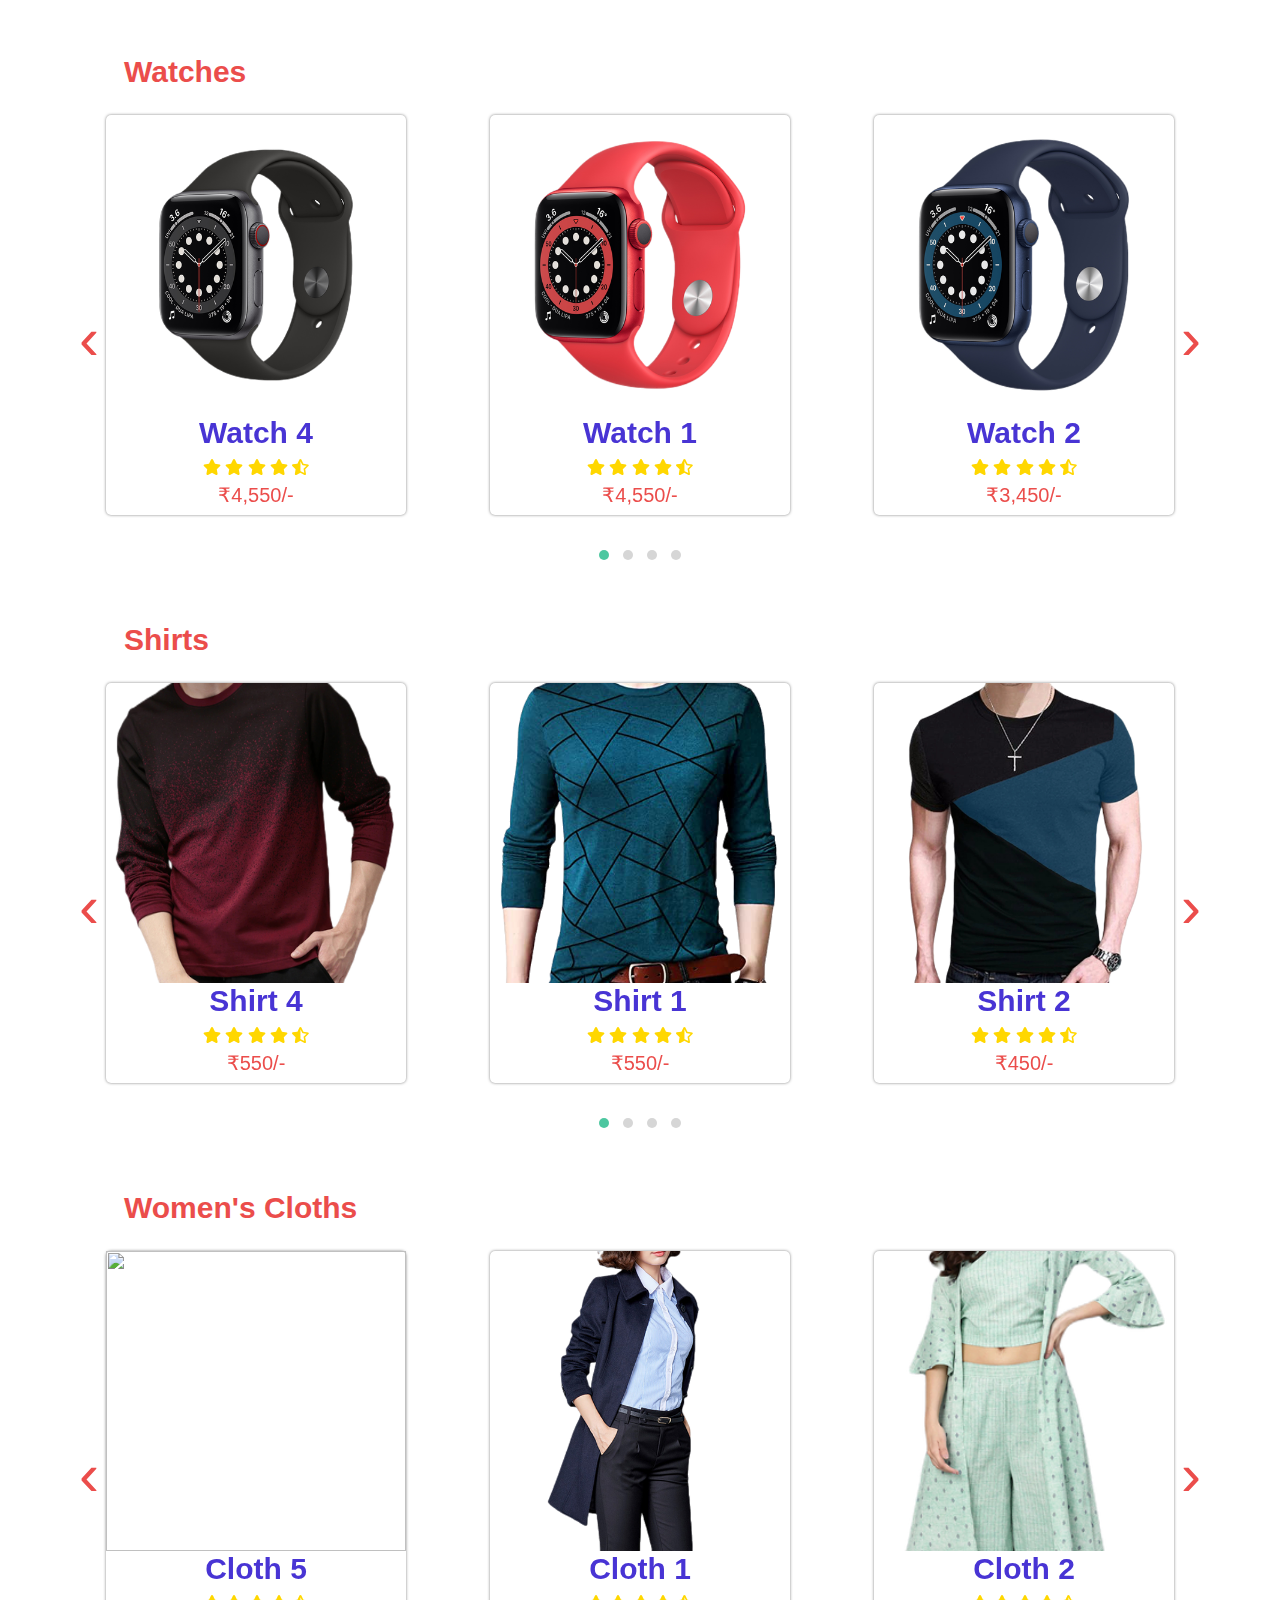
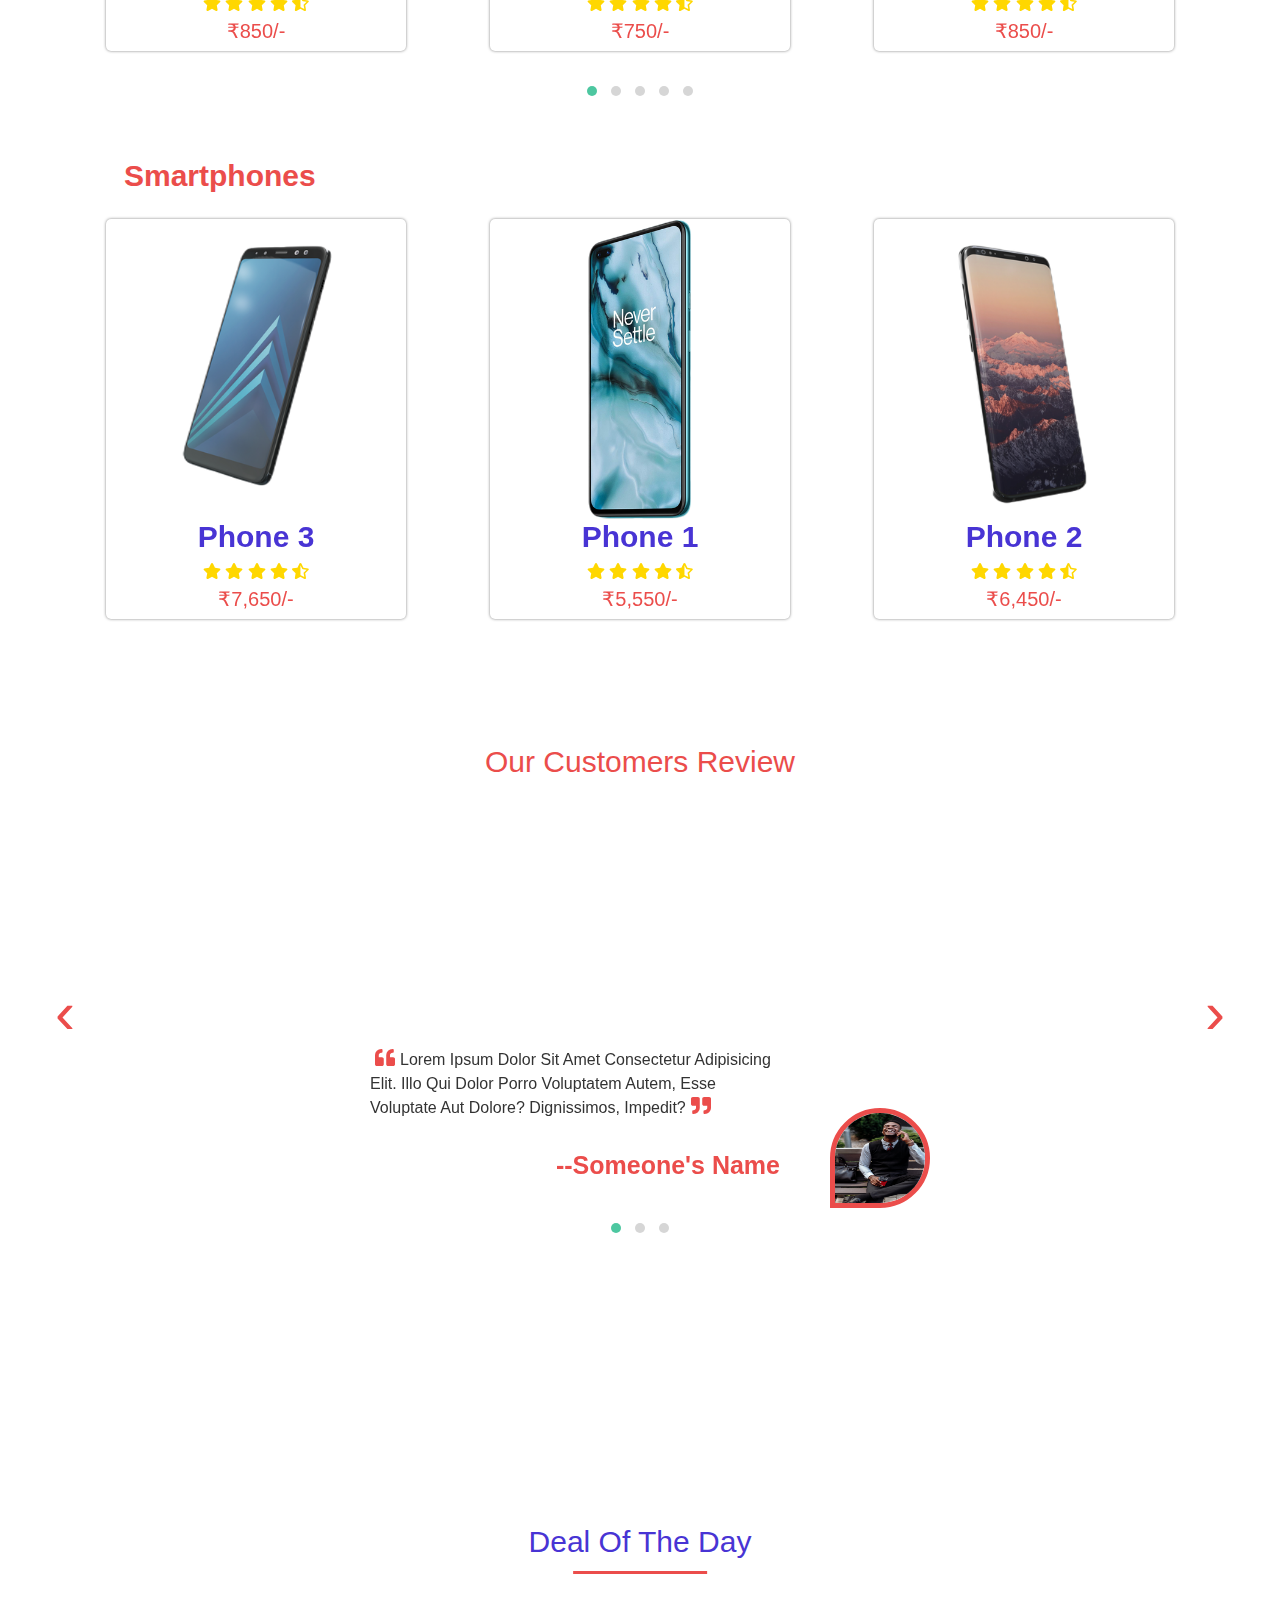
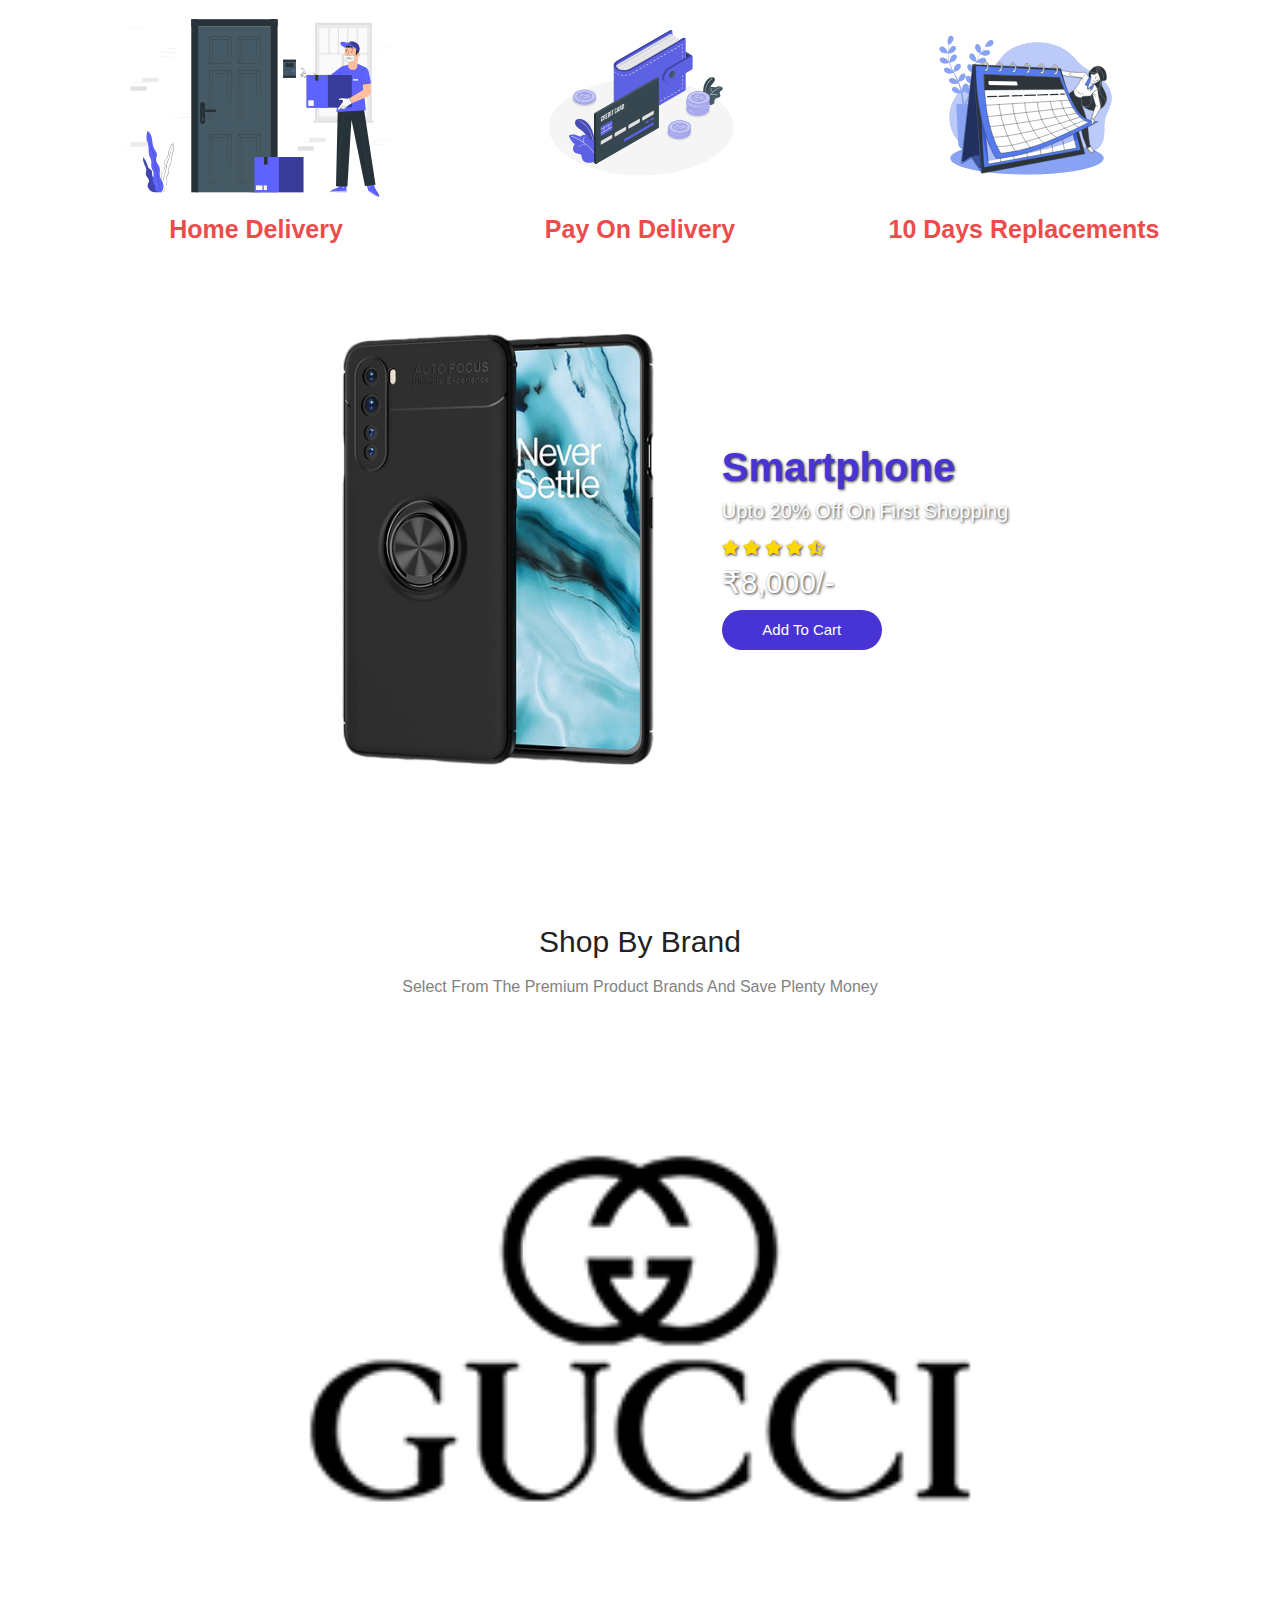
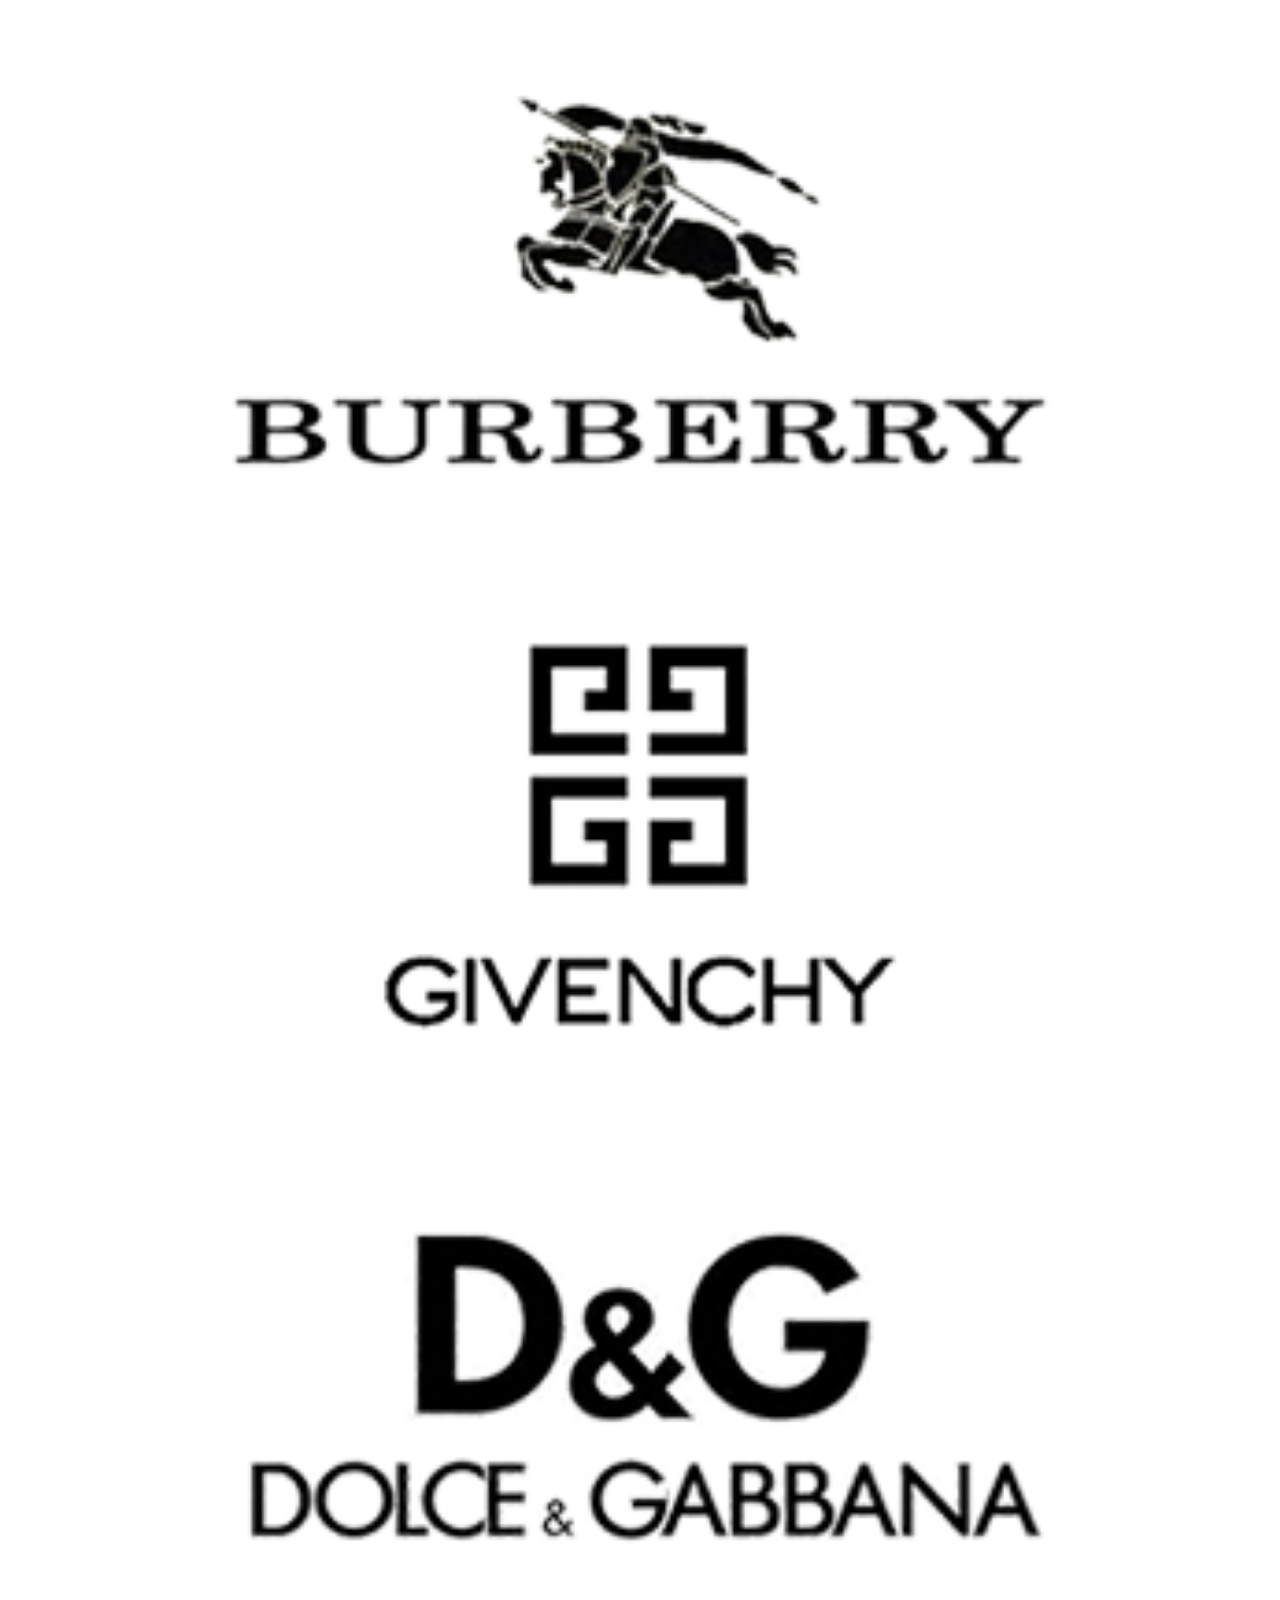
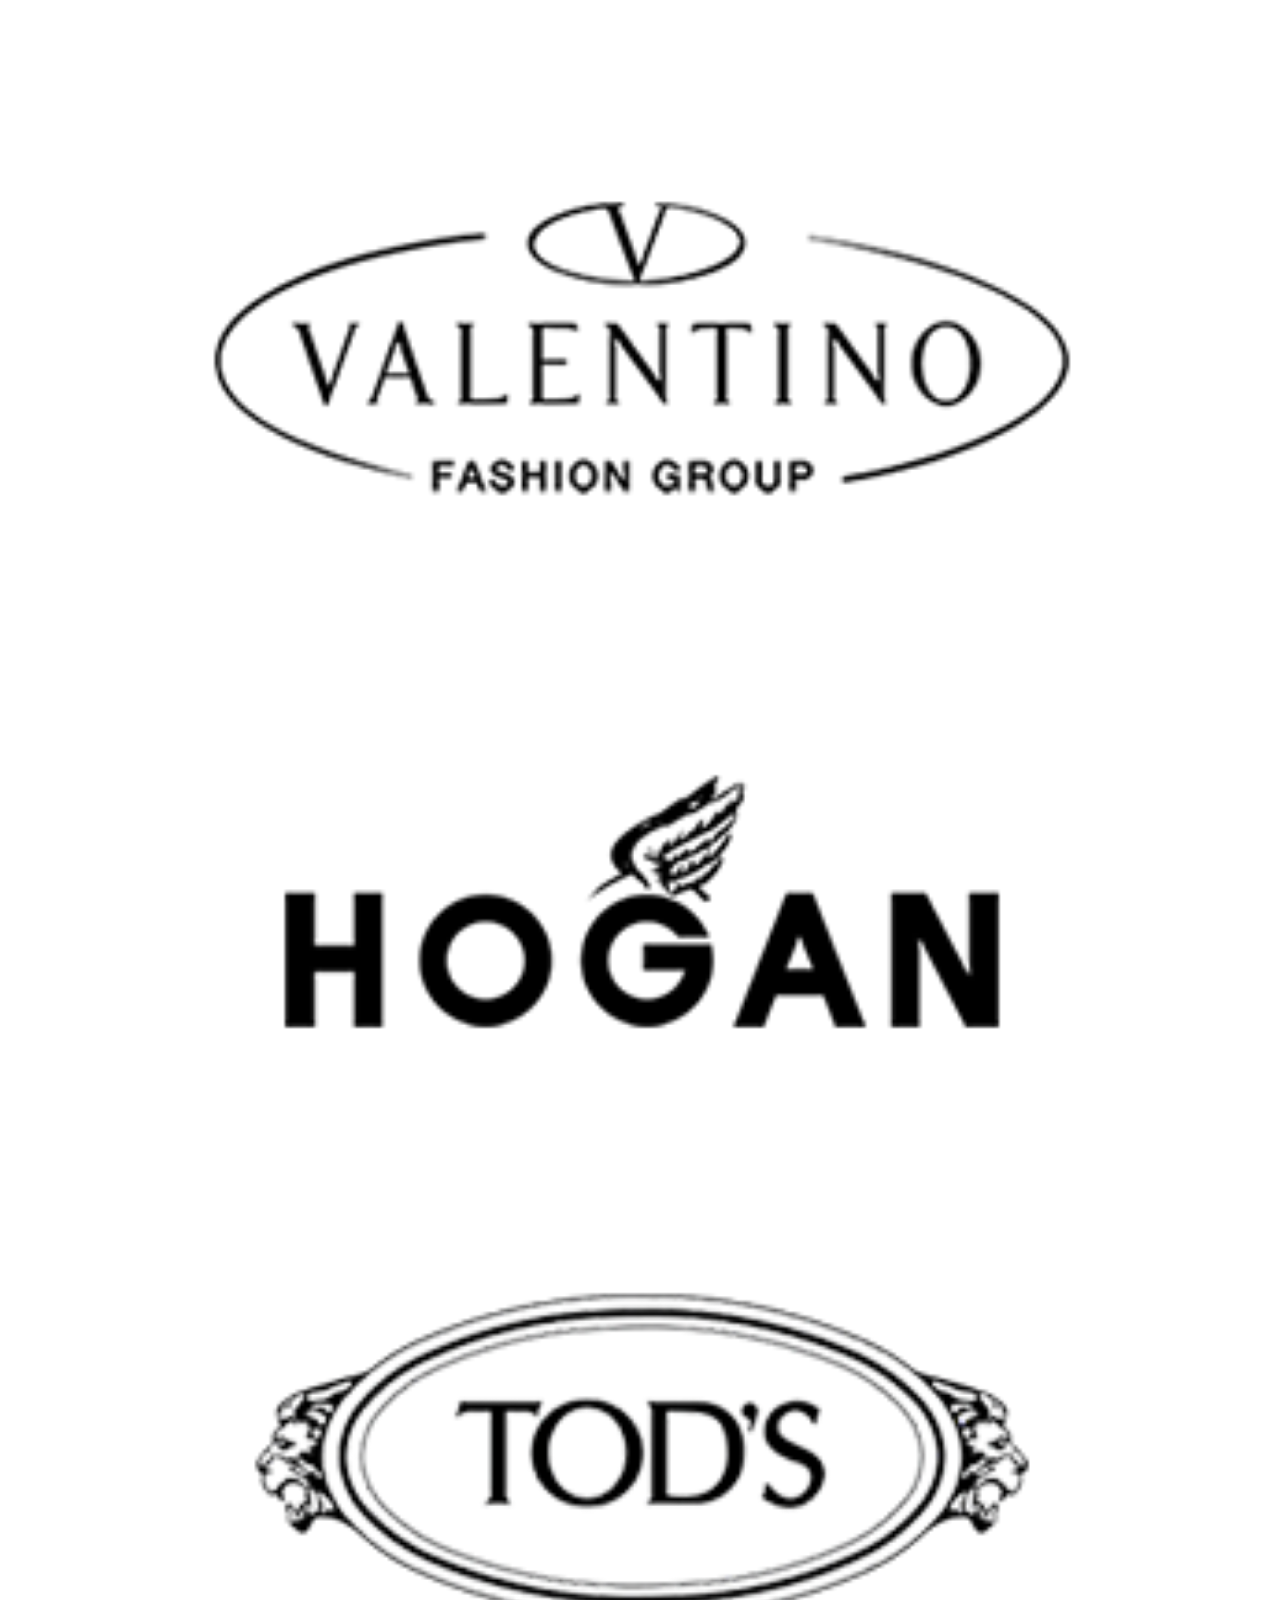
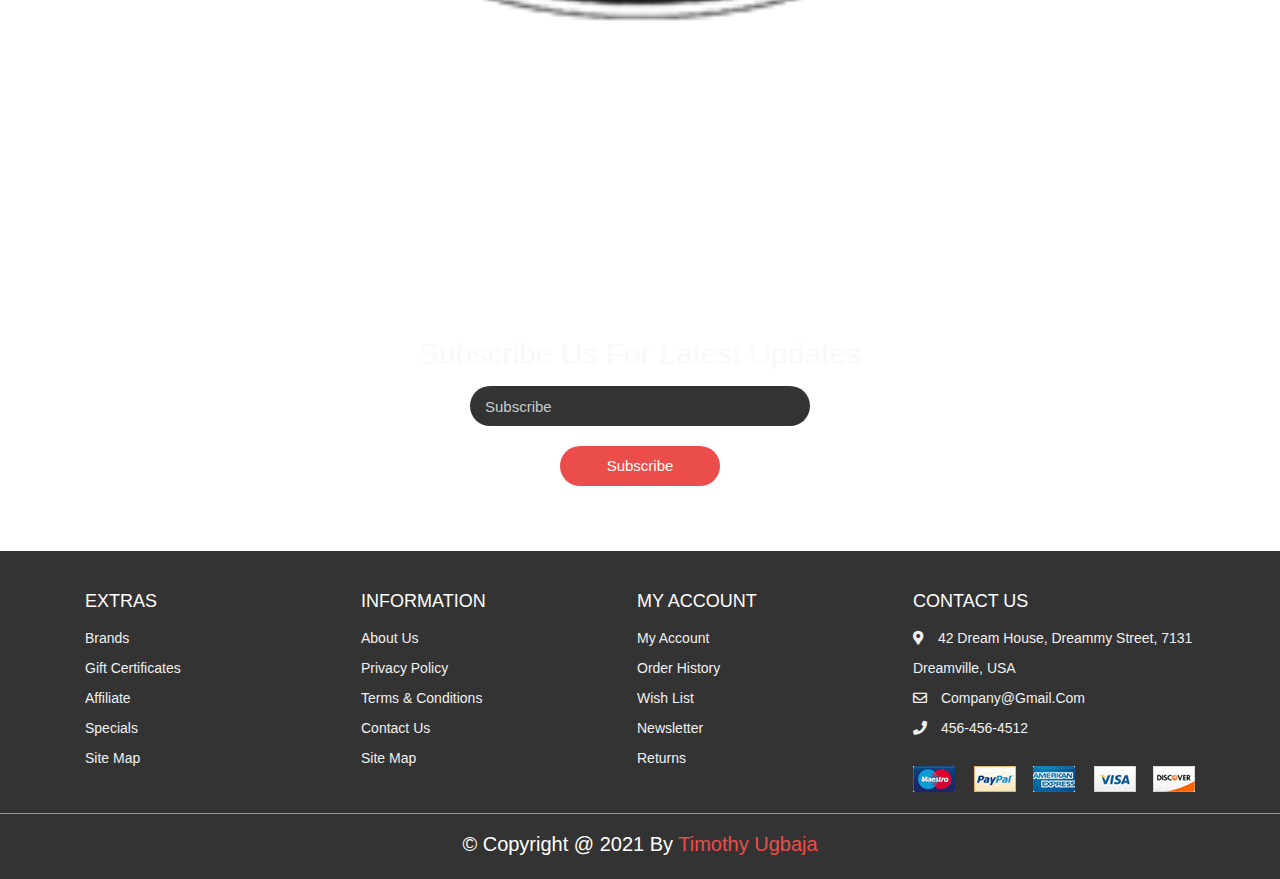
==== commit df207a37: "Addition of pages" ====
--- a/index.html
+++ b/index.html
@@ -10,6 +10,13 @@
     <link rel="stylesheet" href="css/owl.carousel.min.css">
     <link rel="stylesheet" href="css/owl.theme.green.min.css">
     <link rel="stylesheet" href="css/style.css">
+    <link rel="stylesheet" href="css/styles.css">
+    <link rel="shortcut icon" href="./images/favicon.ico" type="image/x-icon" />
+  <!-- Font Awesome -->
+  <link rel="stylesheet" href="https://cdnjs.cloudflare.com/ajax/libs/font-awesome/5.15.1/css/all.min.css" />
+  <!-- Glidejs -->
+  <link rel="stylesheet" href="https://cdnjs.cloudflare.com/ajax/libs/Glide.js/3.4.1/css/glide.core.css">
+  <link rel="stylesheet" href="https://cdnjs.cloudflare.com/ajax/libs/Glide.js/3.4.1/css/glide.theme.css">
     <script src="https://kit.fontawesome.com/a16675c039.js" crossorigin="anonymous"></script>
 </head>
 <body>
@@ -36,12 +43,70 @@
 <!-- navbar  -->
 
 <nav class="navbar">
-  <ul>
-    <li><a href="#home">home</a></li>
-    <li><a href="#product">product</a></li>
-    <li><a href="#review">review</a></li>
-    <li><a href="#offer">offer</a></li>
-    <li><a href="#newsletter">newsletter</a></li>
+  <ul class="nav-list">
+    <li><a href="index.html">Home</a></li>
+    <li><a href="products.html">Products</a></li>
+    <li>
+      <a href="" class="desktop-item">Shop <span><i class="fas fa-chevron-down"></i></span></a>
+      <input type="checkbox" id="showMega" />
+      <label for="showMega" class="mobile-item">Shop <span><i class="fas fa-chevron-down"></i></span></label>
+      <div class="mega-box">
+        <div class="content">
+          <div class="row">
+            <img src="./images/woman.jpg" alt="" />
+          </div>
+          <div class="row">
+            <header>Shop Layout</header>
+            <ul class="mega-links">
+              <li><a href="#">Shop With Background</a></li>
+              <li><a href="#">Shop Mini Categories</a></li>
+              <li><a href="#">Shop Only Categories</a></li>
+              <li><a href="#">Shop Icon Categories</a></li>
+            </ul>
+          </div>
+          <div class="row">
+            <header>Filter Layout</header>
+            <ul class="mega-links">
+              <li><a href="#">Sidebar</a></li>
+              <li><a href="#">Filter Default</a></li>
+              <li><a href="#">Filter Drawer</a></li>
+              <li><a href="#">Filter Dropdown</a></li>
+            </ul>
+          </div>
+          <div class="row">
+            <header>Product Layout</header>
+            <ul class="mega-links">
+              <li><a href="#">Layout Zoom</a></li>
+              <li><a href="#">Layout Sticky</a></li>
+              <li><a href="#">Layout Sticky 2</a></li>
+              <li><a href="#">Layout Scroll</a></li>
+            </ul>
+          </div>
+        </div>
+      </div>
+    </li>
+    <li><a href="">Blog</a></li>
+    <li>
+      <a href="" class="desktop-item">Vendors <span><i class="fas fa-chevron-down"></i></span></a>
+      <input type="checkbox" id="showdrop1" />
+      <label for="showdrop1" class="mobile-item">Vendors <span><i class="fas fa-chevron-down"></i></span></label>
+      <ul class="drop-menu1">
+        <li><a href="">Vendor Store listings</a></li>
+        <li><a href="">Store Details</a></li>
+      </ul>
+    </li>
+
+    <li>
+      <a href="" class="desktop-item">Page <span><i class="fas fa-chevron-down"></i></span></a>
+      <input type="checkbox" id="showdrop2" />
+      <label for="showdrop2" class="mobile-item">Page <span><i class="fas fa-chevron-down"></i></span></label>
+      <ul class="drop-menu2">
+        <li><a href="">About</a></li>
+        <li><a href="">Contact</a></li>
+        <li><a href="">Faq</a></li>
+        <li><a href="">Page 404</a></li>
+      </ul>
+    </li>
   </ul>
 </nav> 
 
@@ -951,17 +1016,45 @@
 
 <!-- brand section  -->
 
-<div id="brand">
-
-  <div class="brand-slider owl-carousel owl-theme">
-    <img src="images/brand1.png" alt="" class="item">
-    <img src="images/brand2.png" alt="" class="item">
-    <img src="images/brand3.png" alt="" class="item">
-    <img src="images/brand4.png" alt="" class="item">
-    <img src="images/brand5.png" alt="" class="item">
-  </div>
-
-</div>
+<section class="section brands">
+  <div class="title">
+    <h2>Shop by Brand</h2>
+    <span>Select from the premium product brands and save plenty money</span>
+  </div>
+
+  <div class="brand-layout container">
+    <div class="glide" id="glide1">
+      <div class="glide__track" data-glide-el="track">
+        <ul class="glide__slides">
+          <li class="glide__slide">
+            <img src="./images/brand1.png" alt="">
+          </li>
+          <li class="glide__slide">
+            <img src="./images/brand2.png" alt="">
+          </li>
+          <li class="glide__slide">
+            <img src="./images/brand3.png" alt="">
+          </li>
+          <li class="glide__slide">
+            <img src="./images/brand4.png" alt="">
+          </li>
+          <li class="glide__slide">
+            <img src="./images/brand5.png" alt="">
+          </li>
+          <li class="glide__slide">
+            <img src="./images/brand6.png" alt="">
+          </li>
+          <li class="glide__slide">
+            <img src="./images/brand7.png" alt="">
+          </li>
+          
+          
+        </ul>
+      </div>
+    </div>
+
+  </div>
+</section>
 
 <!-- newsletter section starts  -->
 
@@ -983,30 +1076,61 @@
 
 <div class="row">
 
-  <div class="col-md-4 text-center brand-info">
-    <a href="#" class="logo"><i class="fas fa-shopping-bag"></i><h3>shopping</h3></a>
-    <p>Lorem ipsum dolor sit amet consectetur adipisicing elit. Deleniti iure, sed ipsum magnam aperiam quas? Nesciunt atque id ipsam neque.</p>
-  </div>
-
-  <div class="col-md-4 text-center links">
-    <h3>links</h3>
-    <div class="nav-links">
-      <a href="#home">home</a>
-      <a href="#product">product</a>
-      <a href="#review">review</a>
-      <a href="#offer">offer</a>
-      <a href="#newsletter">newsletter</a>
-    </div>
-  </div>
-
-  <div class="col-md-3 text-center follow-us">
-    <h3>follow us</h3>
-    <div class="follow-us-links">
-      <a href="#">facebook</a>
-      <a href="#">twitter</a>
-      <a href="#">instagram</a>
-      <a href="#">pinterest</a>
-    </div>
+  <footer id="footer" class="section footer">
+    <div class="container">
+      <div class="footer-container">
+        <div class="footer-center">
+          <h3>EXTRAS</h3>
+          <a href="#">Brands</a>
+          <a href="#">Gift Certificates</a>
+          <a href="#">Affiliate</a>
+          <a href="#">Specials</a>
+          <a href="#">Site Map</a>
+        </div>
+        <div class="footer-center">
+          <h3>INFORMATION</h3>
+          <a href="#">About Us</a>
+          <a href="#">Privacy Policy</a>
+          <a href="#">Terms & Conditions</a>
+          <a href="#">Contact Us</a>
+          <a href="#">Site Map</a>
+        </div>
+        <div class="footer-center">
+          <h3>MY ACCOUNT</h3>
+          <a href="#">My Account</a>
+          <a href="#">Order History</a>
+          <a href="#">Wish List</a>
+          <a href="#">Newsletter</a>
+          <a href="#">Returns</a>
+        </div>
+        <div class="footer-center">
+          <h3>CONTACT US</h3>
+          <div>
+            <span>
+              <i class="fas fa-map-marker-alt"></i>
+            </span>
+            42 Dream House, Dreammy street, 7131 Dreamville, USA
+          </div>
+          <div>
+            <span>
+              <i class="far fa-envelope"></i>
+            </span>
+            company@gmail.com
+          </div>
+          <div>
+            <span>
+              <i class="fas fa-phone"></i>
+            </span>
+            456-456-4512
+          </div>
+          <div class="payment-methods">
+            <img src="./images/payment.png" alt="">
+          </div>
+        </div>
+      </div>
+    </div>
+    </div>
+  </footer>
   </div>
   
 </div>
@@ -1022,6 +1146,13 @@
 <script src="js/jquery.js"></script>
 <script src="js/owl.carousel.min.js"></script>
 <script src="js/main.js"></script>
+<!-- Glidejs -->
+<script src="https://cdnjs.cloudflare.com/ajax/libs/Glide.js/3.4.1/glide.min.js"></script>
+
+<!-- Custom Scripts -->
+<script src="./js/products.js"></script>
+<script src="./js/slider.js"></script>
+<script src="./js/index.js"></script>
 
 
 </body> 
--- a/css/styles.css
+++ b/css/styles.css
@@ -0,0 +1,1321 @@
+:root {
+  --primary: #ff4545;
+  --white: #fff;
+  --black: #222;
+  --grey1: #3a3b3c;
+  --grey2: #828282;
+}
+
+*,
+*::before,
+*::after {
+  margin: 0;
+  padding: 0;
+  box-sizing: inherit;
+}
+
+@import url("https://fonts.googleapis.com/css2?family=Open+Sans:wght@400;600;700&display=swap");
+
+html {
+  box-sizing: border-box;
+  font-size: 62.5%;
+}
+
+body {
+  font-family: "Open Sans", sans-serif;
+  font-size: 1.6rem;
+  background-color: var(--white);
+  color: var(--black);
+  font-weight: 400;
+}
+
+h1,
+h2,
+h3,
+h4,
+h5 {
+  font-weight: 600;
+}
+
+a {
+  text-decoration: none;
+  color: inherit;
+}
+
+li {
+  list-style: none;
+}
+
+.container {
+  max-width: 114rem;
+  margin: 0 auto;
+}
+
+@media only screen and (max-width: 1200px) {
+  .container {
+    padding: 0 3rem;
+  }
+}
+
+@media only screen and (max-width: 768px) {
+  .container {
+    max-width: 60rem;
+  }
+}
+
+.d-flex {
+  display: flex;
+  align-items: center;
+}
+
+nav {
+  position: fixed;
+  top: 0;
+  left: 0;
+  width: 100%;
+  z-index: 999;
+  background-color: var(--white);
+  height: 6.5rem;
+  line-height: 6.5rem;
+}
+
+.nav.fix-nav {
+  width: 100%;
+  box-shadow: 0 5px 15px rgba(0, 0, 0, 0.3);
+  z-index: 999;
+}
+
+nav .wrapper {
+  display: flex;
+  align-items: center;
+  justify-content: space-between;
+  position: relative;
+}
+
+.wrapper .logo a {
+  color: var(--primary);
+  font-size: 2.7rem;
+  font-weight: 600;
+  padding: 0.5rem;
+  border: 3px solid var(--black);
+}
+
+.wrapper .nav-list {
+  display: inline-flex;
+}
+
+.nav-list li i {
+  color: var(--grey2);
+}
+
+.nav-list a {
+  color: var(--black);
+  font-size: 1.5rem;
+  padding: 0.9rem 1.5rem;
+  border-radius: 0.5rem;
+  transition: all 300ms ease;
+}
+
+.nav-list li a:hover {
+  color: var(--primary);
+}
+
+.nav-list .drop-menu1,
+.nav-list .drop-menu2 {
+  box-shadow: 0 0 2px rgba(0, 0, 0, 0.1);
+  width: 20rem;
+  top: 8.5rem;
+  line-height: 4.5rem;
+  position: absolute;
+  background-color: var(--white);
+  opacity: 0;
+  visibility: hidden;
+  transition: all 300ms ease;
+}
+
+.nav-list .drop-menu1 li a,
+.nav-list .drop-menu2 li a {
+  display: block;
+  font-size: 1.5rem;
+  width: 100%;
+  padding: 0 0 0 1.5rem;
+  border-radius: 0;
+  color: var(--grey2);
+}
+
+.nav-list .drop-menu1 li a:hover,
+.nav-list .drop-menu2 li a:hover {
+  color: var(--primary);
+}
+
+.nav-list li:hover .drop-menu1,
+.nav-list li:hover .drop-menu2,
+.nav-list li:hover .mega-box {
+  opacity: 1;
+  visibility: visible;
+  top: 6.5rem;
+}
+
+.mega-box {
+  box-shadow: 0 0 2px rgba(0, 0, 0, 0.1);
+  position: absolute;
+  top: 8.5rem;
+  left: 0;
+  width: 100%;
+  padding: 0 3rem;
+  background-color: var(--white);
+  opacity: 0;
+  visibility: hidden;
+  transition: all 300ms ease;
+}
+
+.mega-box .content {
+  padding: 2.5rem 2rem;
+  display: flex;
+  width: 100%;
+  justify-content: space-between;
+}
+
+.mega-box .content .row {
+  width: calc(25% - 3rem);
+  line-height: 4.5rem;
+}
+
+.content .row img {
+  width: 100%;
+  height: 100%;
+  object-fit: cover;
+}
+
+.content .row header {
+  font-size: 1.6rem;
+  font-weight: 700;
+  color: var(--grey1);
+}
+
+.content .row .mega-links {
+  border-left: 1px solid rgba(255, 255, 255, 0.09);
+  margin-left: -4rem;
+}
+
+.content .row li {
+  padding: 0 2rem;
+}
+
+.content .row li a {
+  padding: 0 2rem;
+  display: block;
+  font-size: 1.5rem;
+  color: var(--grey2);
+}
+
+.content .row li a:hover {
+  color: var(--primary);
+}
+
+.nav-list .mobile-item {
+  display: none;
+}
+
+.nav-list input {
+  display: none;
+}
+
+.wrapper .btn {
+  color: var(--white);
+  font-size: 2rem;
+  cursor: pointer;
+  display: none;
+}
+
+.nav-list .icons span {
+  display: inline-block;
+  margin: 0.5rem 1rem 0 0;
+  position: relative;
+}
+
+.nav-list .icons .count {
+  justify-content: center;
+  position: absolute;
+  top: 0rem;
+  right: -0.8rem;
+  background-color: var(--primary);
+  height: 2rem;
+  padding: 0.5rem;
+  color: var(--white);
+  font-weight: 700;
+  border-radius: 50%;
+}
+
+@media only screen and (max-width: 968px) {
+  .wrapper .nav-list {
+    position: fixed;
+    top: 0;
+    left: -100%;
+    height: 100%;
+    width: 100%;
+    max-width: 35rem;
+    background-color: var(--white);
+    display: block;
+    overflow-y: auto;
+    line-height: 5rem;
+    box-shadow: 0 1.5rem 1.5rem rgba(0, 0, 0, 0.1);
+    transition: all 300ms linear;
+  }
+
+  .wrapper .nav-list.show {
+    left: 0;
+  }
+
+  .nav-list li {
+    margin: 1.5rem 1rem;
+  }
+
+  .nav-list a {
+    display: block;
+    font-size: 1.8rem;
+    padding: 0 2rem;
+    color: var(--black);
+  }
+
+  .nav-list .drop-menu1,
+  .nav-list .drop-menu2 {
+    position: static;
+    opacity: 1;
+    visibility: visible;
+    top: 6.5rem;
+    padding-left: 2rem;
+    width: 100%;
+    max-height: 0;
+    overflow: hidden;
+  }
+
+  #showdrop1:checked ~ .drop-menu1,
+  #showdrop2:checked ~ .drop-menu2,
+  #showMega:checked ~ .mega-box {
+    max-height: 100%;
+  }
+
+  .nav-list .drop-menu1 li,
+  .nav-list .drop-menu2 li {
+    margin: 0;
+  }
+
+  .nav-list .drop-menu1 li a,
+  .nav-list .drop-menu2 li a {
+    color: var(--grey2);
+    font-size: 1.5rem;
+  }
+
+  .nav-list .desktop-item {
+    display: none;
+  }
+
+  .nav-list .mobile-item {
+    display: block;
+    font-size: 1.8rem;
+    padding-left: 2rem;
+    color: var(--black);
+    cursor: pointer;
+    border-radius: 0.5rem;
+  }
+
+  .nav-list .mobile-item:hover {
+    color: var(--primary);
+  }
+
+  .mega-box {
+    position: static;
+    top: 6.5rem;
+    padding: 0 2rem;
+    opacity: 1;
+    visibility: visible;
+    max-height: 0;
+    overflow: hidden;
+    transition: all 300ms ease;
+  }
+
+  .mega-box .content {
+    flex-direction: column;
+    padding: 2rem 2rem 0 2rem;
+  }
+
+  .mega-box .content .row {
+    width: 100%;
+    border-top: 1px solid rgba(255, 255, 255, 0.09);
+    margin-bottom: 1.5rem;
+  }
+
+  .content .row:nth-child(1),
+  .content .row:nth-child(2) {
+    border-top: 0;
+  }
+
+  .content .row .mega-links {
+    border-left: 0;
+    padding-left: 2rem;
+  }
+
+  .row .mega-links li {
+    margin: 0;
+  }
+
+  .wrapper .btn {
+    display: block;
+    color: var(--black);
+  }
+
+  .nav-list .top {
+    position: relative;
+    display: block;
+    background-color: var(--primary);
+    width: 100%;
+    height: 8rem;
+  }
+
+  .nav-list .close-btn {
+    position: absolute;
+    top: 1.5rem;
+    right: 2.5rem;
+    color: var(--white);
+  }
+
+  .nav-list .icons {
+    padding-left: 2rem;
+  }
+}
+
+/* Hero */
+.hero {
+  height: calc(100vh - 6.5rem);
+  background-color: var(--primary);
+  position: relative;
+  overflow: hidden;
+}
+
+.hero .right {
+  position: absolute;
+  right: -7%;
+  bottom: -1%;
+}
+
+.hero .right img {
+  max-width: 80rem;
+  width: 100%;
+  height: 60rem;
+}
+
+.hero .left {
+  color: var(--white);
+  position: absolute;
+  left: 7%;
+  top: 40%;
+}
+
+.hero .left span {
+  display: inline-block;
+  font-size: 2rem;
+  margin-bottom: 1rem;
+}
+
+.hero .left h1 {
+  font-size: 4.5rem;
+  margin-bottom: 1rem;
+  line-height: 1.2;
+}
+.hero .left small {
+  display: block;
+  font-size: 1.6rem;
+  margin-bottom: 1.5rem;
+}
+
+.hero .left a {
+  display: inline-block;
+  color: var(--white);
+  font-weight: 700;
+  border: 2px solid var(--white);
+  padding: 0.7rem 1.5rem;
+  margin-top: 1rem;
+  transition: all 300ms ease-out;
+}
+
+.hero .left a:hover {
+  color: var(--primary);
+  background-color: var(--white);
+}
+
+@media only screen and (max-width: 1200px) {
+  .hero .right img {
+    height: 50rem;
+  }
+
+  .hero .left span {
+    font-size: 1.7rem;
+  }
+
+  .hero .left h1 {
+    font-size: 3.5rem;
+  }
+}
+
+@media only screen and (max-width: 996px) {
+  .hero .left {
+    top: 30%;
+  }
+
+  .hero .right img {
+    height: 35rem;
+  }
+
+  .hero .right {
+    right: -10%;
+  }
+}
+
+@media only screen and (max-width: 567px) {
+  .hero .left {
+    top: 25%;
+  }
+
+  .hero .right img {
+    height: 30rem;
+  }
+
+  .hero .right {
+    right: -18%;
+  }
+
+  .hero .left span {
+    font-size: 1.6rem;
+  }
+
+  .hero .left h1 {
+    font-size: 3rem;
+  }
+}
+
+/* PROMOTION */
+.section {
+  padding: 10rem 0 5rem 0;
+}
+
+.section .title {
+  text-align: center;
+  margin-bottom: 5rem;
+}
+
+.section .title h2 {
+  font-size: 3rem;
+  font-weight: 400;
+  margin-bottom: 1.5rem;
+}
+
+.section .title span {
+  color: var(--grey2);
+}
+
+.promotion-layout {
+  display: grid;
+  grid-template-columns: repeat(3, 1fr);
+  gap: 3rem;
+}
+
+.promotion-item {
+  overflow: hidden;
+  position: relative;
+  z-index: 0;
+}
+
+.promotion-item img {
+  object-fit: cover;
+  height: 100%;
+  width: 100%;
+  transition: all 500ms ease-in-out;
+}
+
+.promotion-content {
+  position: absolute;
+  top: 50%;
+  left: 50%;
+  transform: translate(-50%, -50%);
+  color: var(--white);
+  text-align: center;
+  z-index: 3;
+}
+
+.promotion-content h3 {
+  background-color: rgba(0, 0, 0, 0.8);
+  border-radius: 5rem;
+  padding: 0.7rem 1.4rem;
+  font-size: 1.7rem;
+  font-weight: inherit;
+  margin-bottom: 1rem;
+  transition: all 300ms ease-in-out;
+}
+
+.promotion-content a {
+  transition: all 300ms ease-in-out;
+  font-size: 1.4rem;
+}
+
+.promotion-content a:hover {
+  color: var(--primary);
+}
+
+.promotion-item:hover .promotion-content h3 {
+  background-color: var(--white);
+  color: var(--black);
+}
+
+.promotion-item:hover img {
+  transform: scale(1.2);
+}
+
+.promotion-item::after {
+  content: "";
+  position: absolute;
+  top: 0;
+  left: 0;
+  z-index: 1;
+  width: 100%;
+  height: 100%;
+  background-color: rgba(0, 0, 0, 0.4);
+  opacity: 0;
+  visibility: hidden;
+  transition: all 500ms ease-in-out;
+}
+
+.promotion-item:hover::after {
+  visibility: visible;
+  opacity: 1;
+}
+
+@media only screen and (max-width: 1200px) {
+  .promotion-content h3 {
+    background-color: rgba(0, 0, 0, 0.8);
+    border-radius: 5rem;
+    padding: 0.7rem 1.4rem;
+    font-size: 1.6rem;
+  }
+}
+
+@media only screen and (max-width: 996px) {
+  .promotion-layout {
+    grid-template-columns: repeat(2, 1fr);
+  }
+}
+
+@media only screen and (max-width: 768px) {
+  .promotion-layout {
+    grid-template-columns: 1fr;
+  }
+}
+
+/* PRODUCTS */
+.section .product-layout {
+  display: grid;
+  grid-template-columns: repeat(auto-fit, minmax(25rem, 1fr));
+  gap: 3rem;
+  max-width: 130rem;
+  margin: 0 auto;
+  padding: 0 1.6rem;
+}
+
+.product {
+  overflow: hidden;
+}
+
+.product .img-container {
+  position: relative;
+  cursor: pointer;
+}
+
+.product .img-container img {
+  object-fit: cover;
+  height: 100%;
+  width: 100%;
+}
+
+.product .bottom {
+  padding: 1rem;
+  text-align: center;
+}
+
+.product .bottom a {
+  margin-bottom: 1rem;
+  font-weight: inherit;
+  font-size: 1.5rem;
+}
+
+.product .bottom a:hover {
+  color: var(--primary);
+}
+
+.product .bottom span {
+  color: var(--primary);
+  font-size: 1.8rem;
+}
+
+.product .bottom .cancel {
+  font-size: 1.4rem;
+  color: var(--grey2);
+  text-decoration: line-through;
+}
+
+.product .addCart {
+  position: absolute;
+  right: 0;
+  bottom: 0.6rem;
+  background-color: var(--white);
+  border-radius: 50%;
+  padding: 1.3rem 1.6rem;
+  box-shadow: 0 0.5rem 1.5rem rgba(0, 0, 0, 0.1);
+  transition: all 300ms ease-in-out;
+}
+
+.product:hover .addCart {
+  border-radius: 1rem 0 0 0;
+}
+
+.product .addCart:hover {
+  background-color: var(--primary);
+  color: var(--white);
+}
+
+.product i {
+  transition: all 300ms ease-in-out;
+}
+
+.product .side-icons {
+  position: absolute;
+  right: 0;
+  top: 30%;
+  transform: translate(80%, -50%);
+  display: flex;
+  flex-direction: column;
+  padding: 1rem;
+  transition: all 500ms ease-in-out;
+}
+
+.product .side-icons span {
+  font-size: 1.4rem;
+  background-color: var(--white);
+  margin: 0.3rem;
+  padding: 1rem 1.3rem;
+  border-radius: 50%;
+  transition: all 300ms ease-in-out;
+}
+
+.product .side-icons span:hover {
+  background-color: var(--primary);
+  color: var(--white);
+}
+
+.product:hover .side-icons {
+  transform: translate(0%, -50%);
+}
+
+@media only screen and (max-width: 996px) {
+  .prodouct-layout {
+    grid-template-columns: repeat(3, 1fr);
+  }
+}
+
+@media only screen and (max-width: 768px) {
+  .prodouct-layout {
+    grid-template-columns: repeat(2, 1fr);
+  }
+}
+
+@media only screen and (max-width: 567px) {
+  .prodouct-layout {
+    grid-template-columns: 1fr;
+  }
+}
+
+/* ADVERTS */
+.advert .advert-layout {
+  display: grid;
+  grid-template-columns: 1fr 1fr;
+  gap: 3rem;
+}
+
+.advert-layout .item {
+  position: relative;
+  z-index: 0;
+  width: 100%;
+  overflow: hidden;
+}
+
+.advert-layout img {
+  object-fit: cover;
+  height: 100%;
+  width: 100%;
+  transition: all 300ms ease-in-out;
+}
+
+.advert-layout .content {
+  position: absolute;
+  top: 50%;
+  transform: translateY(-50%);
+  z-index: 1;
+}
+
+.advert-layout .left {
+  right: 10%;
+}
+
+.advert-layout .right {
+  left: 10%;
+}
+
+.advert-layout .content span {
+  display: block;
+  margin-bottom: 1rem;
+  transition: all 300ms ease-in-out;
+}
+
+.advert-layout .content h3 {
+  font-size: 3rem;
+  font-weight: inherit;
+  margin-bottom: 1rem;
+  transition: all 300ms ease-in-out;
+}
+
+.advert-layout .content a {
+  transition: all 300ms ease-in-out;
+}
+
+.advert-layout .content a:hover {
+  color: var(--primary);
+}
+
+.advert-layout .item::after {
+  content: "";
+  position: absolute;
+  top: 0;
+  left: 0;
+  width: 100%;
+  height: 100%;
+  transition: all 300ms ease-in-out;
+}
+
+.advert-layout .item:hover::after {
+  background-color: rgba(223, 74, 74, 0.4);
+}
+
+.advert-layout .item:hover .content {
+  color: var(--white);
+}
+
+.advert-layout .item:hover .content a {
+  color: var(--white);
+}
+
+.advert-layout .item:hover img {
+  transform: scale(1.1);
+}
+
+@media only screen and (max-width: 996px) {
+  .advert-layout .left {
+    right: 5%;
+  }
+
+  .advert-layout .right {
+    left: 5%;
+  }
+}
+
+@media only screen and (max-width: 768px) {
+  .advert .advert-layout {
+    grid-template-columns: 1fr;
+  }
+}
+
+@media only screen and (max-width: 567px) {
+  .advert-layout .content span {
+    font-size: 1.5rem;
+    margin-bottom: 0.6rem;
+  }
+
+  .advert-layout .content h3 {
+    font-size: 2rem;
+    margin-bottom: 0.6rem;
+  }
+
+  .advert-layout .content a {
+    transition: all 300ms ease-in-out;
+  }
+}
+
+/* BRANDS */
+.brands li img {
+  width: 100%;
+  height: 100%;
+  object-fit: contain;
+}
+
+/* FOOTER */
+
+.footer {
+  background-color: var(--black);
+  padding: 6rem 1rem;
+  line-height: 3rem;
+}
+
+.footer-center span {
+  margin-right: 1rem;
+}
+
+.footer-container {
+  display: grid;
+  grid-template-columns: repeat(4, 1fr);
+  color: var(--white);
+}
+
+.footer-center a:link,
+.footer-center a:visited {
+  display: block;
+  color: #f1f1f1;
+  font-size: 1.4rem;
+  transition: 0.6s;
+}
+
+.footer-center a:hover {
+  color: var(--primary);
+}
+
+.footer-center div {
+  color: #f1f1f1;
+  font-size: 1.4rem;
+}
+
+.footer-center h3 {
+  font-size: 1.8rem;
+  font-weight: 400;
+  margin-bottom: 1rem;
+}
+
+.footer .payment-methods {
+  margin-top: 2rem;
+}
+
+@media only screen and (max-width: 998px) {
+  .footer-container {
+    grid-template-columns: repeat(2, 1fr);
+    row-gap: 2rem;
+  }
+}
+
+@media only screen and (max-width: 768px) {
+  .footer-container {
+    grid-template-columns: 1fr;
+    row-gap: 2rem;
+  }
+}
+
+/* Cart Page */
+.cart {
+  margin: 20rem auto;
+}
+
+table {
+  width: 100%;
+  border-collapse: collapse;
+}
+
+.cart-info {
+  display: flex;
+  flex-wrap: wrap;
+}
+
+.cart-info span {
+  color: var(--grey2);
+}
+
+th {
+  text-align: left;
+  padding: 0.5rem;
+  color: var(--white);
+  background-color: var(--primary);
+  font-weight: normal;
+}
+
+td {
+  padding: 1rem 0.5rem;
+}
+
+td input {
+  width: 5rem;
+  height: 3rem;
+  padding: 0.5rem;
+}
+
+td a {
+  color: var(--primary);
+  font-size: 1.4rem;
+}
+
+td img {
+  width: 8rem;
+  height: 8rem;
+  margin-right: 1rem;
+}
+
+.total-price {
+  display: flex;
+  justify-content: flex-end;
+  align-items: end;
+  flex-direction: column;
+  margin-top: 2rem;
+}
+
+.total-price a {
+  display: inline-block;
+  background-color: var(--primary);
+  color: var(--white);
+  padding: 0.7rem 1.6rem;
+  font-weight: 700;
+  border-radius: 3rem;
+}
+
+.total-price table {
+  border-top: 3px solid var(--primary);
+  width: 100%;
+  max-width: 35rem;
+}
+
+td:last-child {
+  text-align: right;
+}
+
+th:last-child {
+  text-align: right;
+}
+
+@media only screen and (max-width: 567px) {
+  .cart-info p {
+    display: none;
+  }
+}
+
+/* PRODUCT DETAILS */
+
+.product-detail {
+  margin-top: 5rem;
+}
+
+.product-detail .details {
+  display: grid;
+  grid-template-columns: 1fr 1.2fr;
+  gap: 7rem;
+}
+
+.product-detail .left {
+  display: flex;
+  flex-direction: column;
+}
+
+.product-detail .left .main {
+  text-align: center;
+  background-color: #f6f2f1;
+  margin-bottom: 2rem;
+  height: 45rem;
+  padding: 3rem;
+}
+
+.product-detail .left .main img {
+  object-fit: contain;
+  height: 100%;
+  width: 100%;
+}
+
+.product-detail .thumbnails {
+  display: grid;
+  grid-template-columns: repeat(4, 1fr);
+  gap: 1rem;
+  width: 100%;
+}
+
+.product-detail .thumbnail {
+  height: 10rem;
+  background-color: #f6f2f1;
+  text-align: center;
+}
+
+.product-detail .thumbnail img {
+  height: 100%;
+  object-fit: contain;
+}
+
+.product-detail .right span {
+  display: inline-block;
+  font-size: 1.5rem;
+  margin-bottom: 1rem;
+}
+
+.product-detail .right h1 {
+  font-size: 4rem;
+  line-height: 1.2;
+  margin-bottom: 2rem;
+}
+
+.product-detail .right .price {
+  font-size: 600;
+  font-size: 2rem;
+  color: var(--primary);
+  margin-bottom: 2rem;
+}
+
+.product-detail .right div {
+  display: inline-block;
+  position: relative;
+  z-index: 1;
+}
+
+.product-detail .right select {
+  font-family: "Poppins", sans-serif;
+  width: 20rem;
+  padding: 0.7rem;
+  border: 1px solid var(--grey1);
+  appearance: none;
+  outline: none;
+}
+
+.product-detail form {
+  margin-bottom: 2rem;
+}
+
+.product-detail form span {
+  position: absolute;
+  top: 50%;
+  right: 1rem;
+  transform: translateY(-50%);
+  font-size: 2rem;
+  z-index: 0;
+}
+
+.product-detail .form {
+  margin-bottom: 3rem;
+}
+
+.product-detail .form input {
+  padding: 0.8rem;
+  text-align: center;
+  width: 3.5rem;
+  margin-right: 2rem;
+}
+
+.product-detail .form .addCart {
+  background: var(--primary);
+  padding: 0.8rem 4rem;
+  color: var(--white);
+  border-radius: 3rem;
+}
+
+.product-detail h3 {
+  text-transform: uppercase;
+  margin-bottom: 2rem;
+}
+
+@media only screen and (max-width: 996px) {
+  .product-detail .left {
+    height: 45rem;
+  }
+
+  .product-detail .details {
+    gap: 3rem;
+  }
+
+  .product-detail .thumbnails {
+    gap: 0.5rem;
+  }
+
+  .product-detail .thumbnail {
+    background-color: #f6f2f1;
+    text-align: center;
+  }
+}
+
+@media only screen and (max-width: 650px) {
+  .product-detail .details {
+    grid-template-columns: 1fr;
+  }
+
+  .product-detail .right {
+    margin-top: 10rem;
+  }
+
+  .product-detail .left {
+    width: 100%;
+    height: 45rem;
+  }
+
+  .product-detail .details {
+    gap: 3rem;
+  }
+
+  .product-detail .thumbnail {
+    width: 6rem;
+    height: 6rem;
+  }
+}
+
+/* PRODUCTS */
+
+.products {
+  margin-top: 10rem;
+}
+
+.products-layout {
+  display: grid;
+  grid-template-columns: 1.05fr 3fr;
+  gap: 0 1rem;
+}
+
+.col-3-of-4 .product-layout {
+  grid-template-columns: repeat(3, 1fr);
+}
+
+.col-3-of-4 {
+  text-align: center;
+}
+
+@media only screen and (max-width: 996px) {
+  .col-3-of-4 .product-layout {
+    grid-template-columns: repeat(2, 1fr);
+  }
+}
+
+.col-3-of-4 form {
+  display: flex;
+  align-items: center;
+  justify-content: end;
+  margin-bottom: 3rem;
+}
+
+.col-3-of-4 form .item {
+  margin-right: 1rem;
+}
+
+.col-3-of-4 form label {
+  color: var(--grey1);
+}
+
+.col-3-of-4 form select {
+  font-family: "Open Sans", sans-serif;
+  padding: 1rem;
+  width: 10rem;
+  border: 1px solid #f2f2f2;
+  outline: none;
+}
+
+.col-3-of-4 form a {
+  display: inline-block;
+  padding: 1rem 3rem;
+  border-radius: 4rem;
+  margin-right: 1rem;
+  background-color: var(--primary);
+  color: var(--white);
+  transition: all 300ms ease-in-out;
+}
+
+.col-3-of-4 form a:hover {
+  background-color: var(--black);
+}
+
+@media only screen and (max-width: 768px) {
+  .products-layout {
+    padding: 0 5rem;
+  }
+
+  .col-3-of-4 form {
+    flex-direction: column;
+    align-items: end;
+  }
+
+  .col-3-of-4 form a {
+    margin-right: 0;
+  }
+
+  .col-3-of-4 form .item {
+    margin-right: 0;
+    margin-bottom: 1rem;
+  }
+}
+
+@media only screen and (max-width: 567px) {
+  .col-3-of-4 .product-layout {
+    grid-template-columns: 1fr;
+  }
+}
+
+.col-1-of-4 .block-title {
+  color: var(--grey1);
+  margin-bottom: 1.6rem;
+}
+
+.col-1-of-4 h3 {
+  font-size: 2.7rem;
+  font-weight: inherit;
+}
+
+.col-1-of-4 div {
+  margin-bottom: 8rem;
+}
+
+.block-content li {
+  margin-bottom: 1rem;
+}
+
+.block-content li label {
+  color: var(--grey2);
+  margin-left: 1rem;
+}
+
+.block-content li label small {
+  font-size: 1rem;
+}
+
+.block-content li input {
+  outline: none;
+}
+
+.pagination {
+  display: flex;
+  justify-content: center;
+  align-items: center;
+  margin: 4rem 0;
+}
+
+.pagination span {
+  display: flex;
+  align-items: center;
+  justify-content: center;
+  width: 3.5rem;
+  height: 3.5rem;
+  border-radius: 50%;
+  color: var(--black);
+  font-size: 1.3rem;
+  border: 1px solid var(--grey2);
+  margin-right: 0.5rem;
+  cursor: pointer;
+}
+
+.pagination span.last {
+  width: 7rem;
+  border-radius: 3rem;
+}
+
+.pagination span:hover {
+  border: 1px solid var(--primary);
+  background-color: var(--primary);
+  color: var(--white);
+}
+
+@media only screen and (max-width: 768px) {
+  .products-layout {
+    grid-template-columns: 1fr;
+    gap: 4rem 0;
+  }
+}
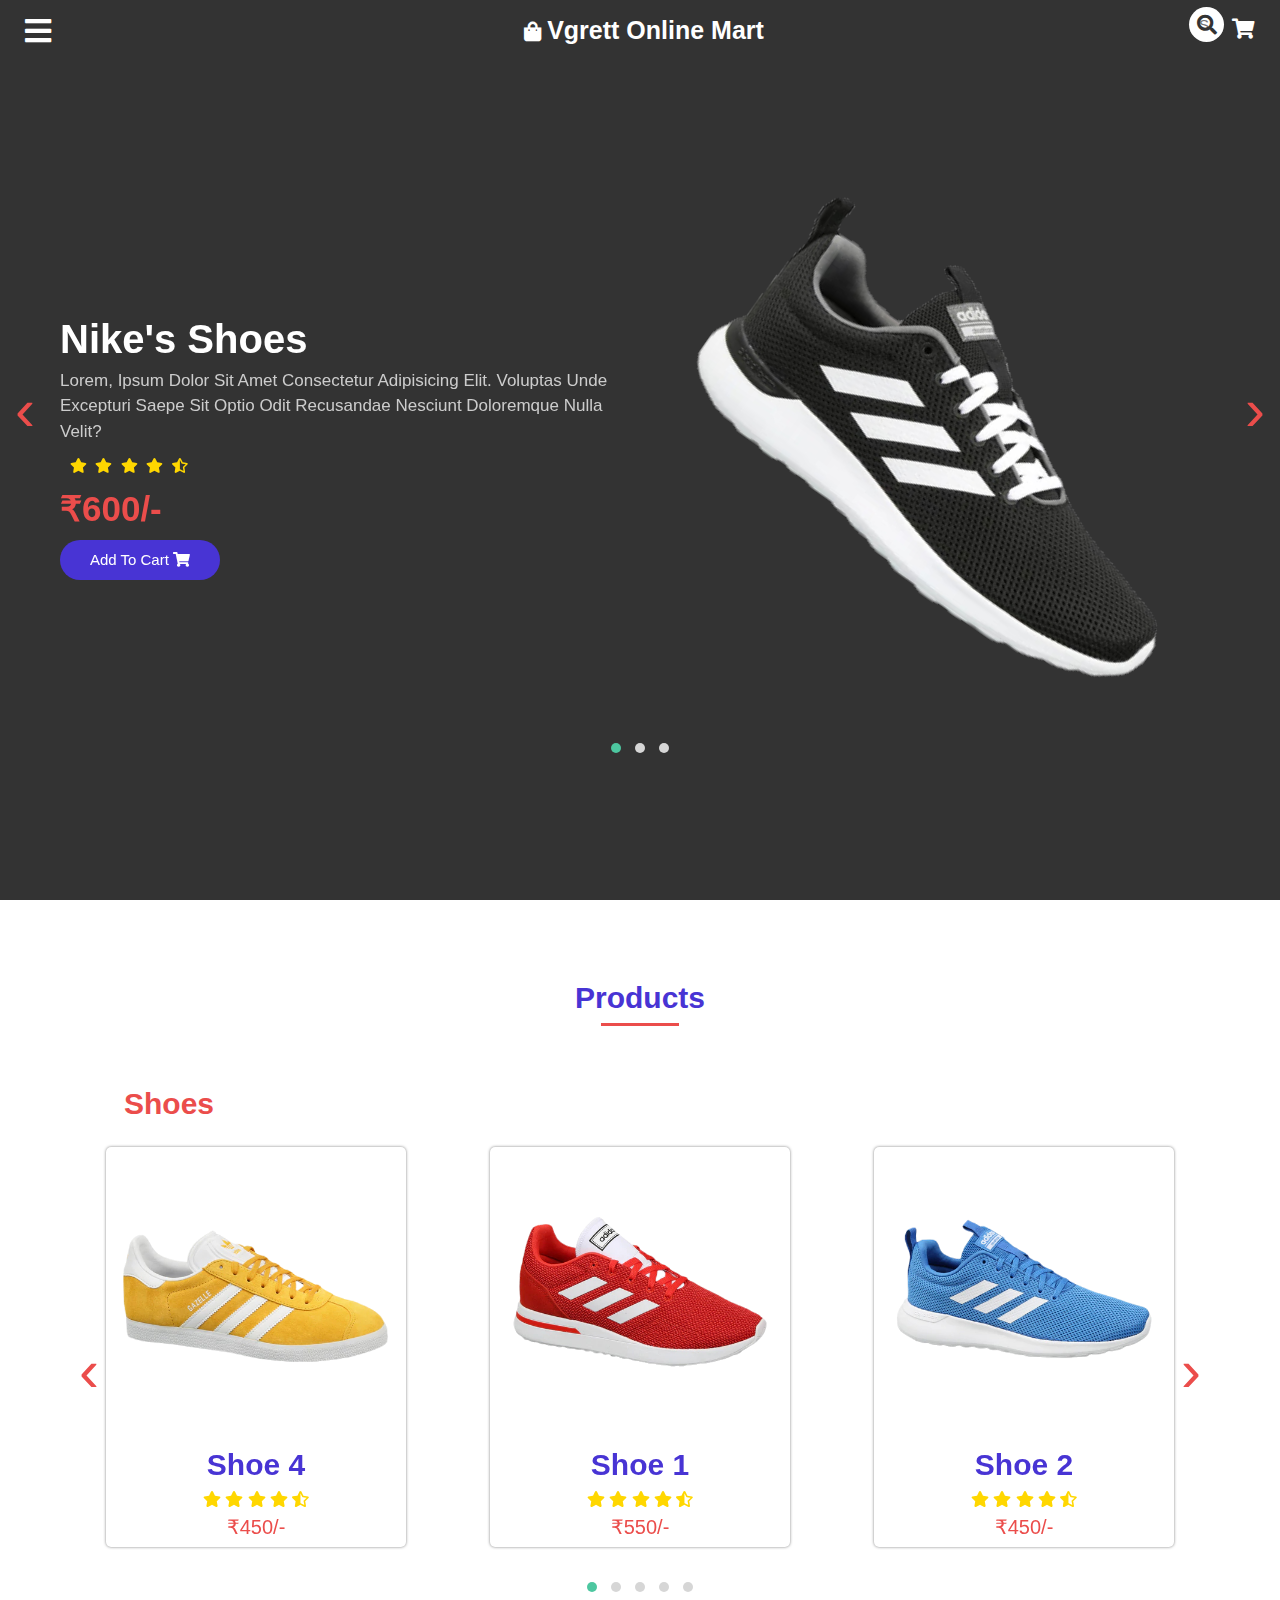
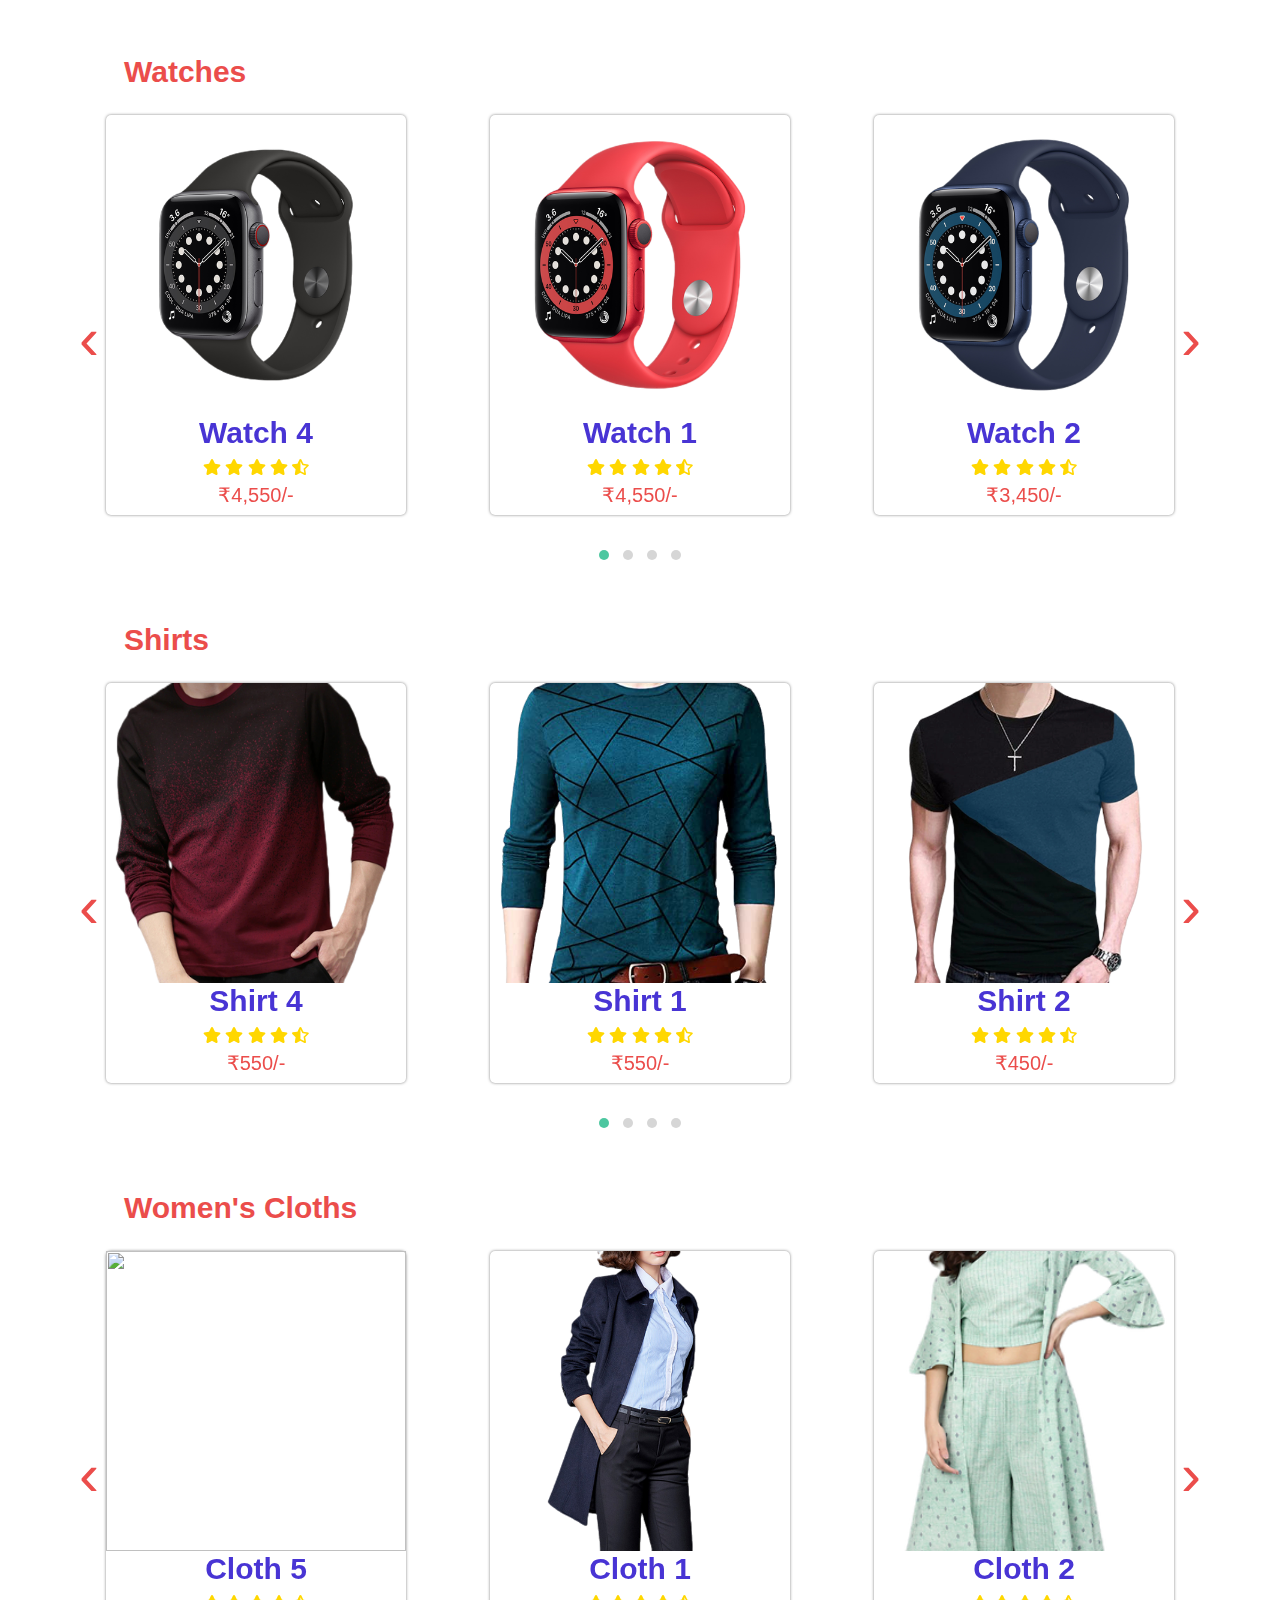
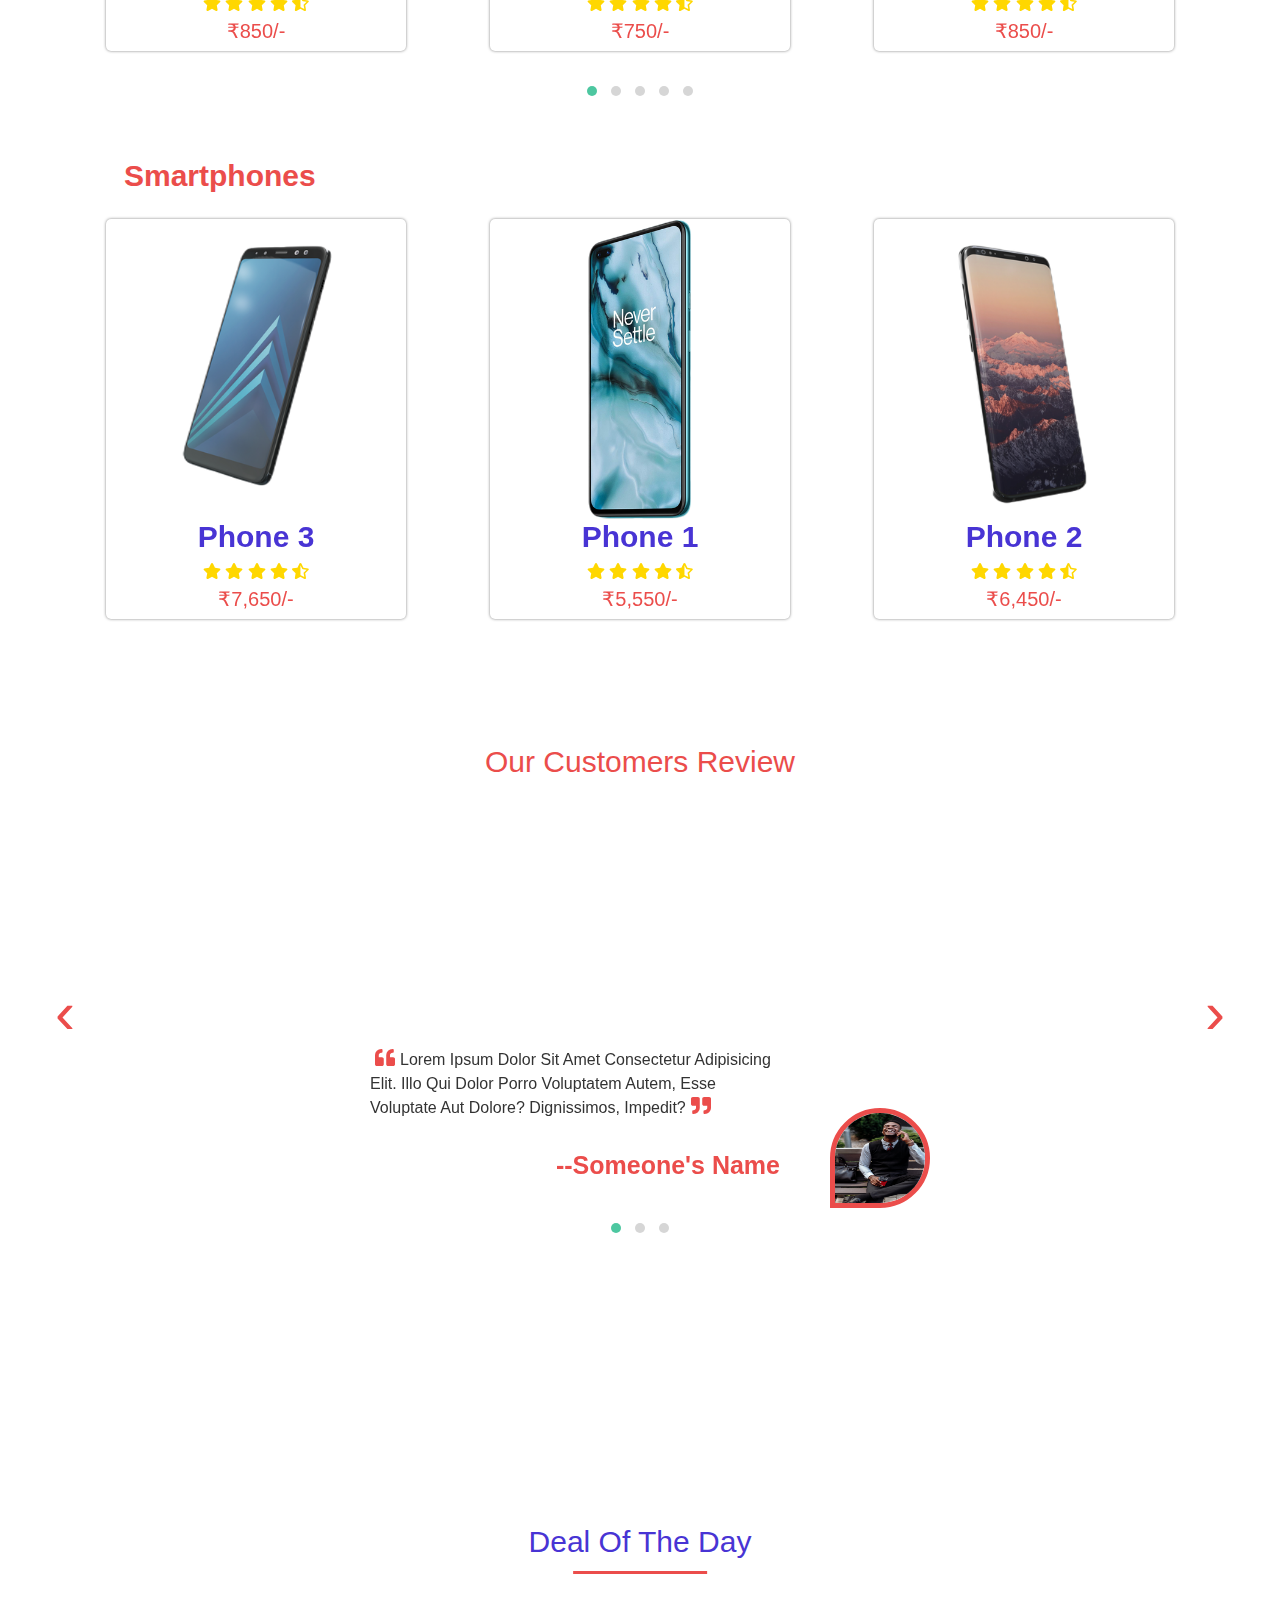
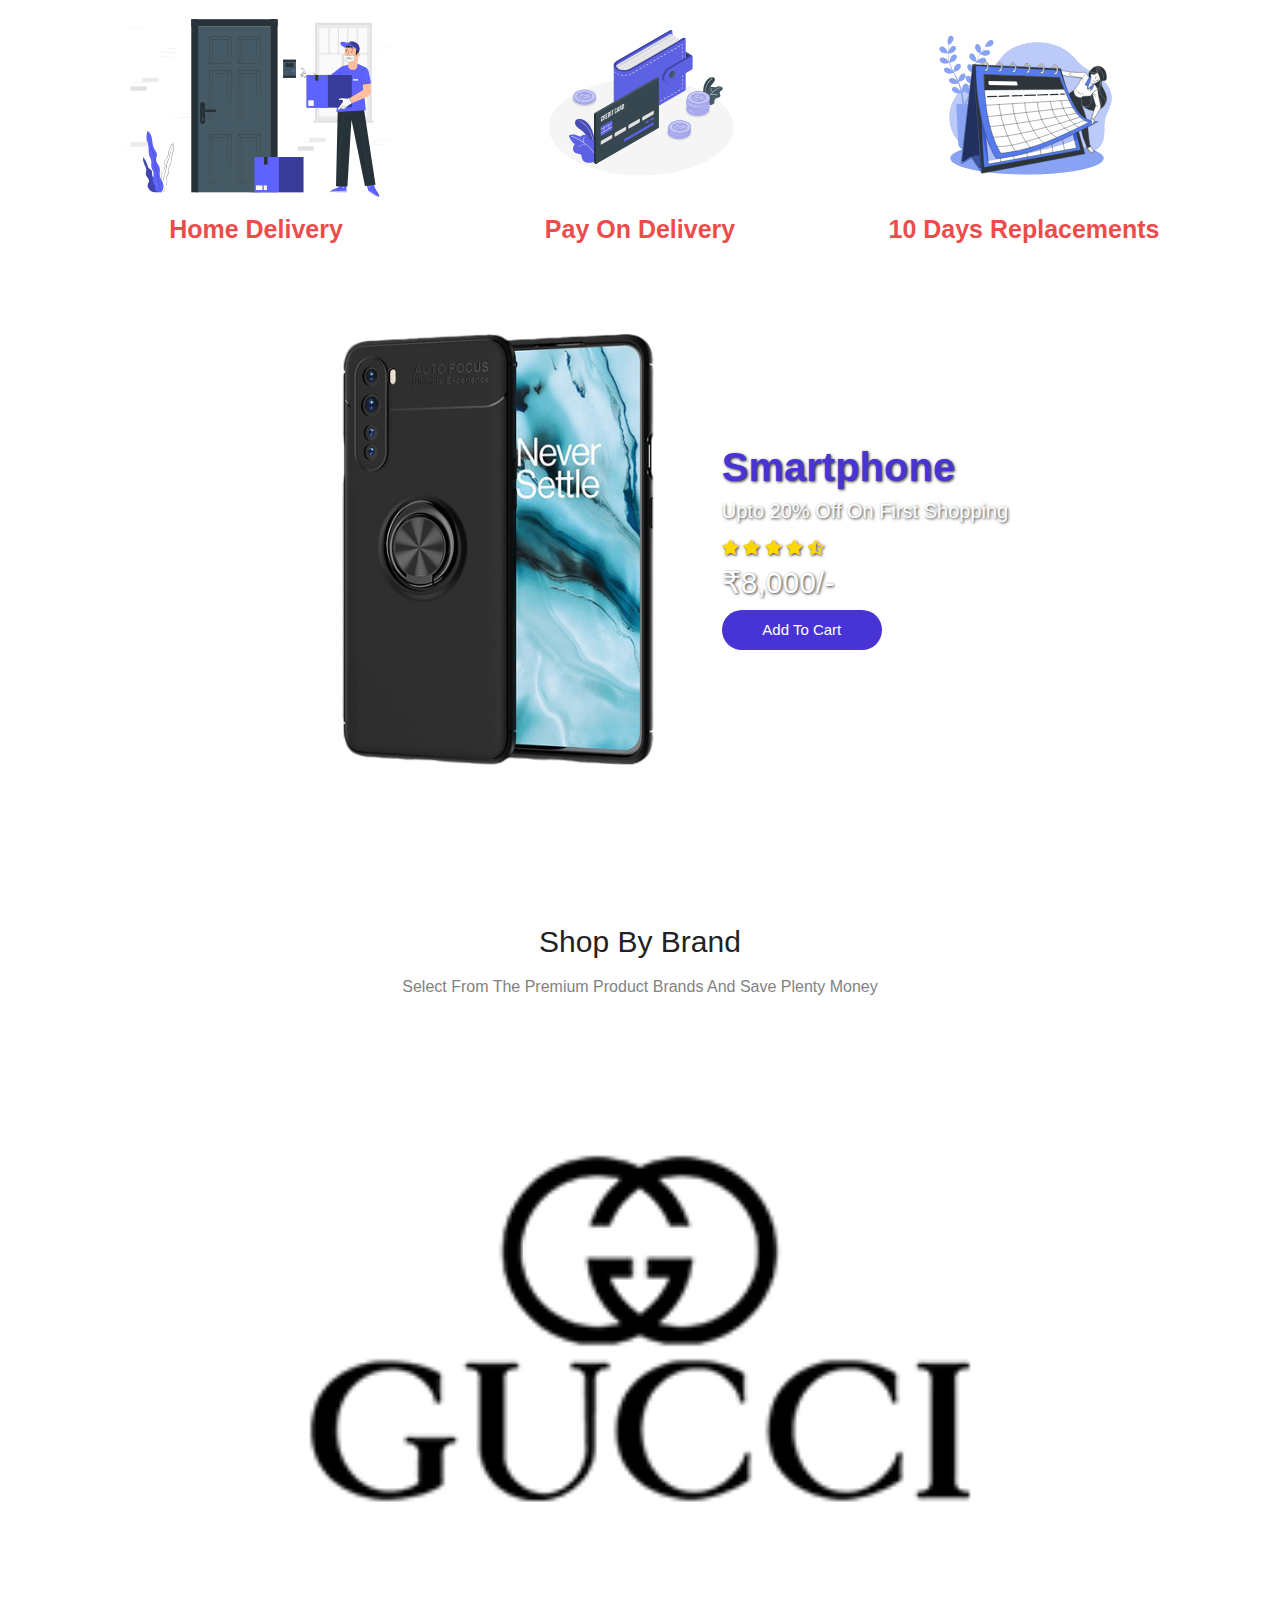
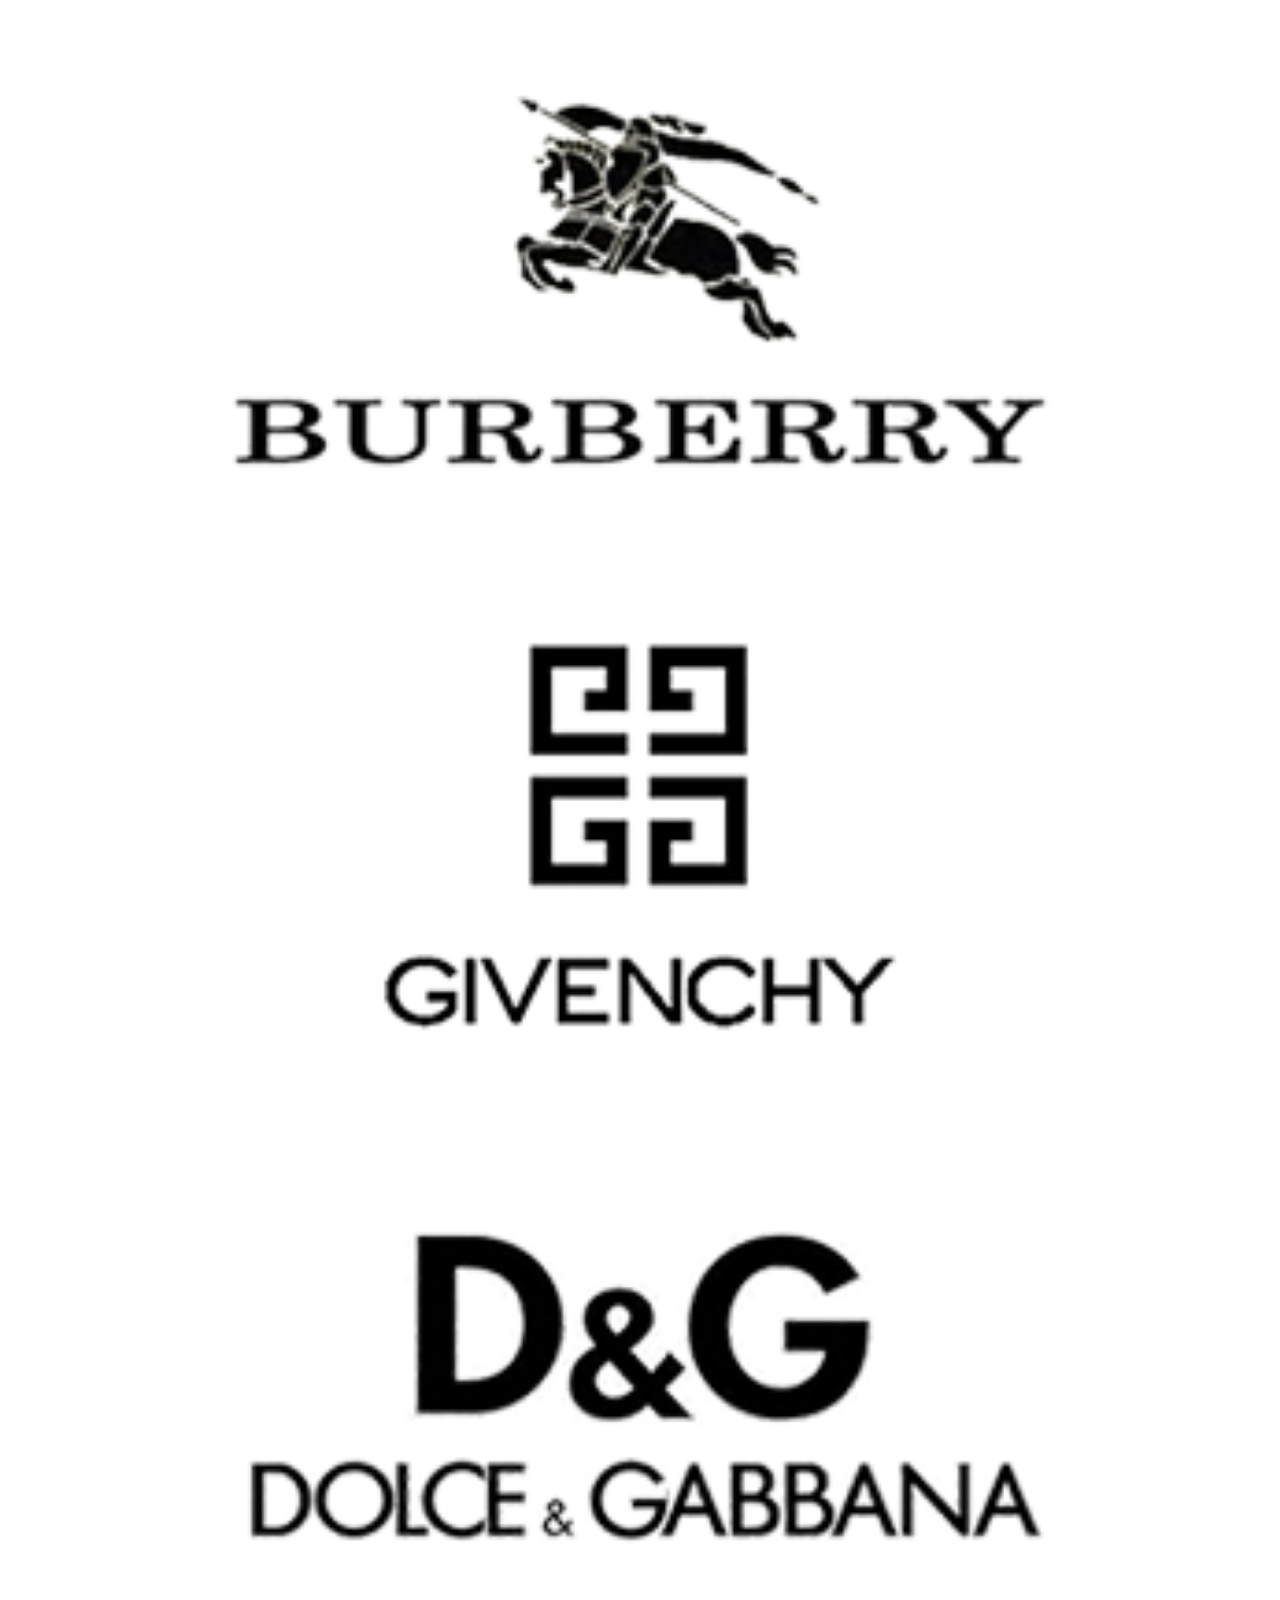
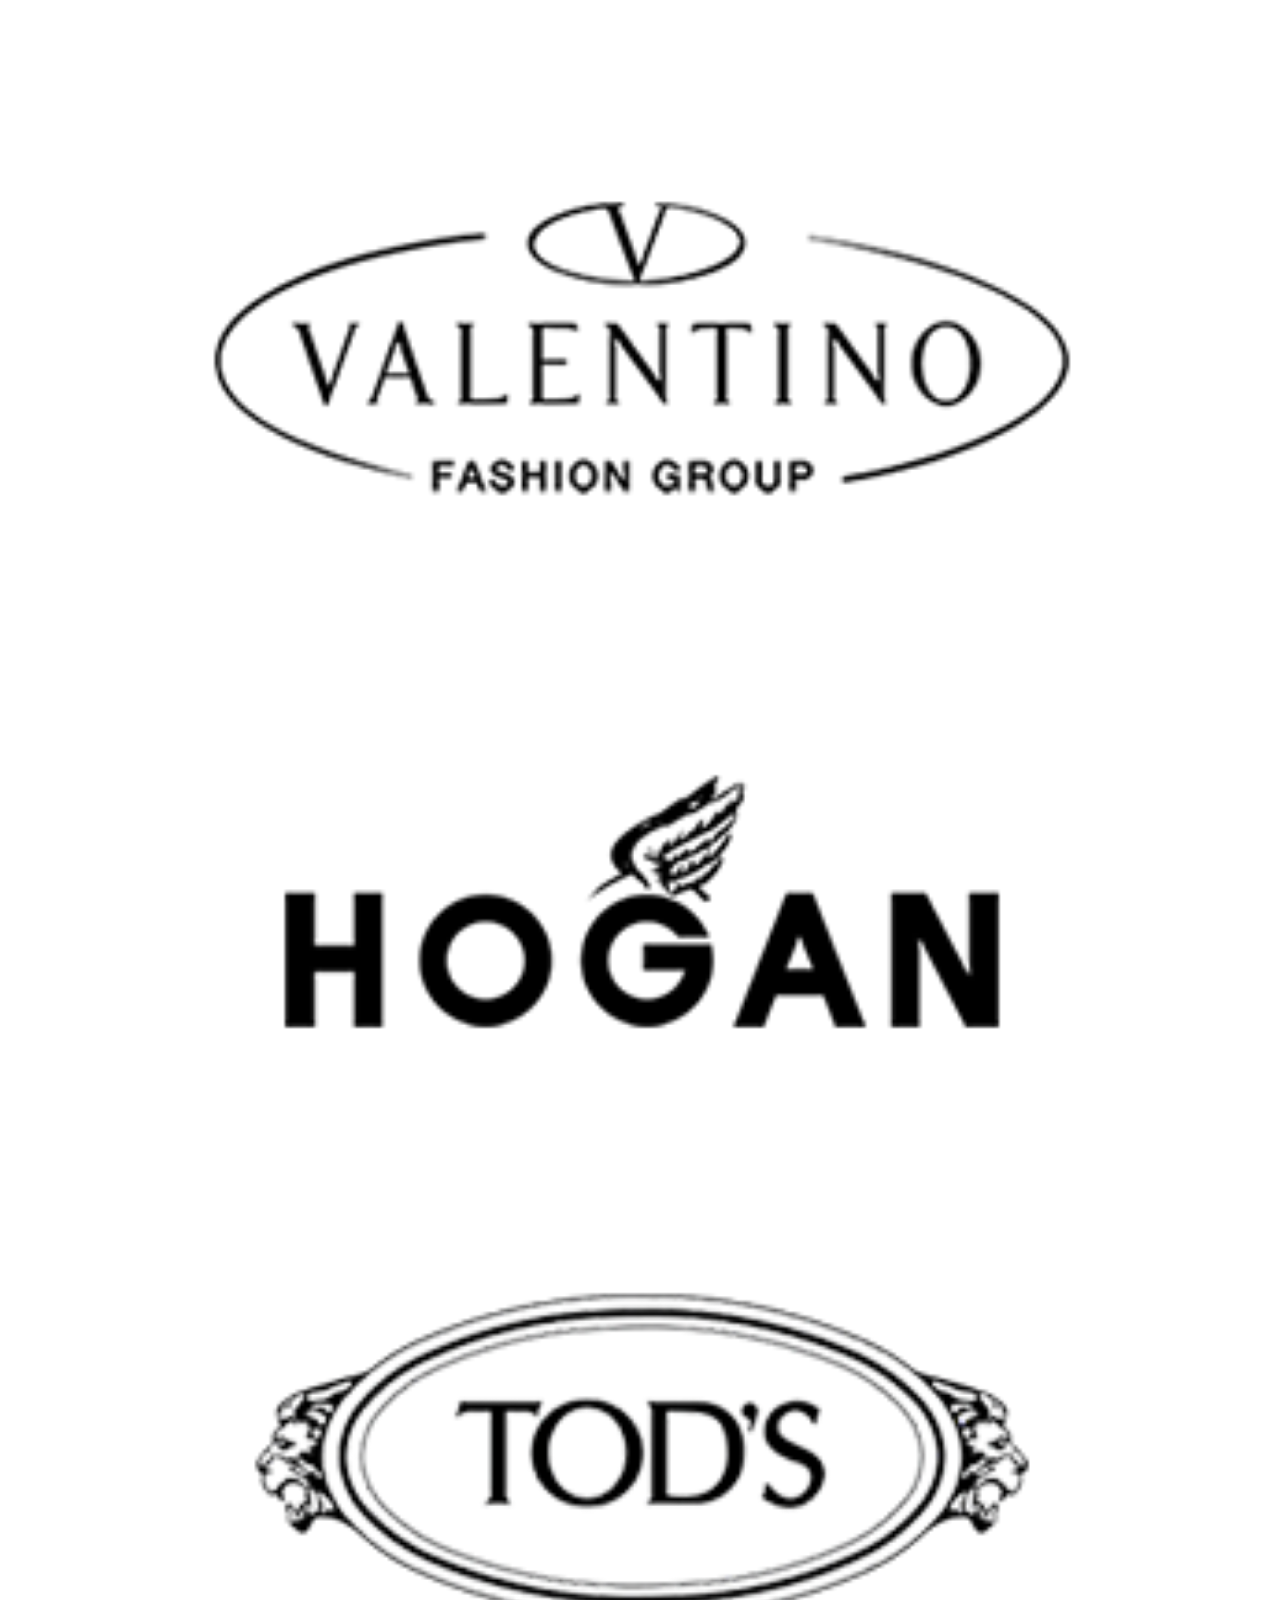
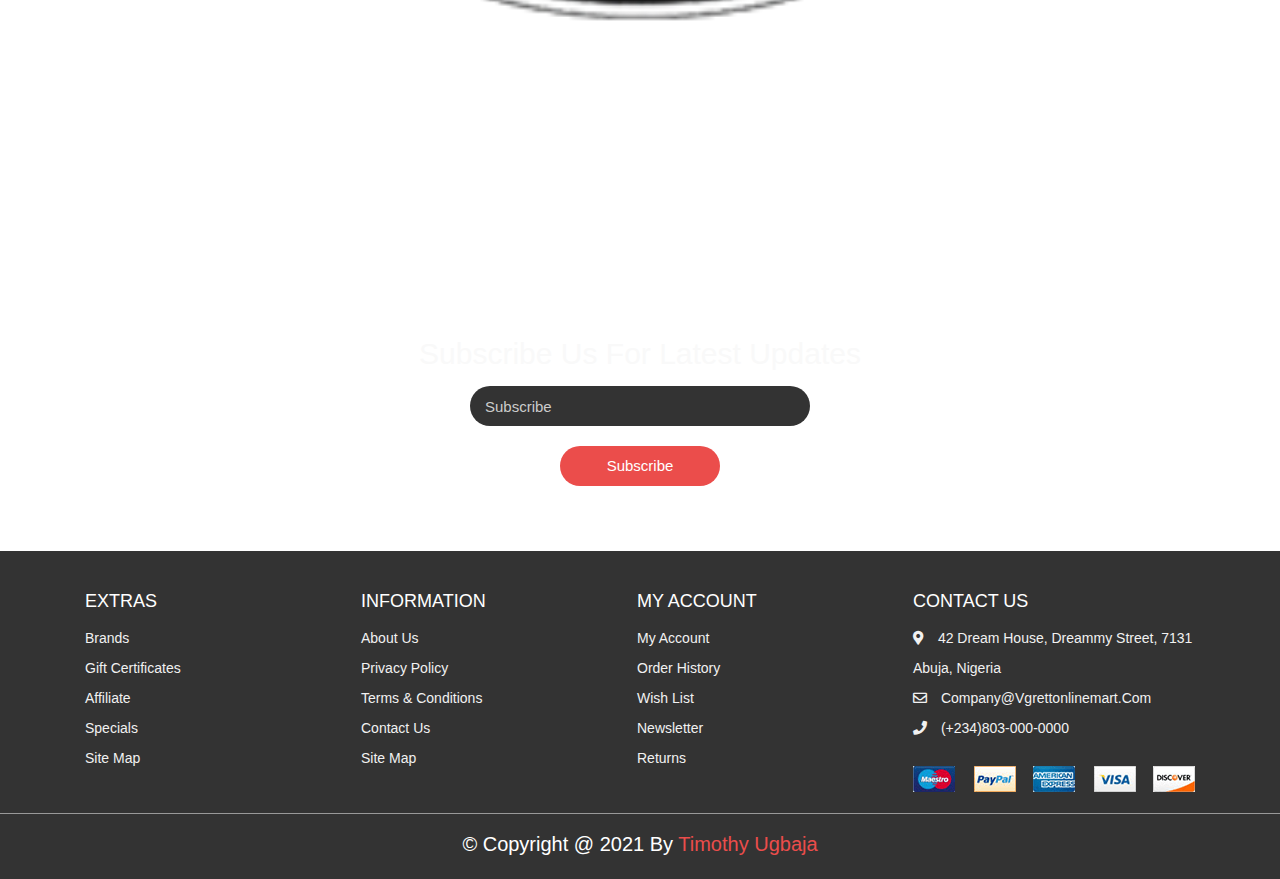
==== commit 4c9bfe69: "footnote" ====
--- a/index.html
+++ b/index.html
@@ -107,6 +107,7 @@
         <li><a href="">Page 404</a></li>
       </ul>
     </li>
+    <li><a href="#">Login</a></li>
   </ul>
 </nav> 
 
@@ -1109,19 +1110,19 @@
             <span>
               <i class="fas fa-map-marker-alt"></i>
             </span>
-            42 Dream House, Dreammy street, 7131 Dreamville, USA
+            42 Dream House, Dreammy street, 7131 Abuja, Nigeria
           </div>
           <div>
             <span>
               <i class="far fa-envelope"></i>
             </span>
-            company@gmail.com
+            company@vgrettonlinemart.com
           </div>
           <div>
             <span>
               <i class="fas fa-phone"></i>
             </span>
-            456-456-4512
+            (+234)803-000-0000
           </div>
           <div class="payment-methods">
             <img src="./images/payment.png" alt="">
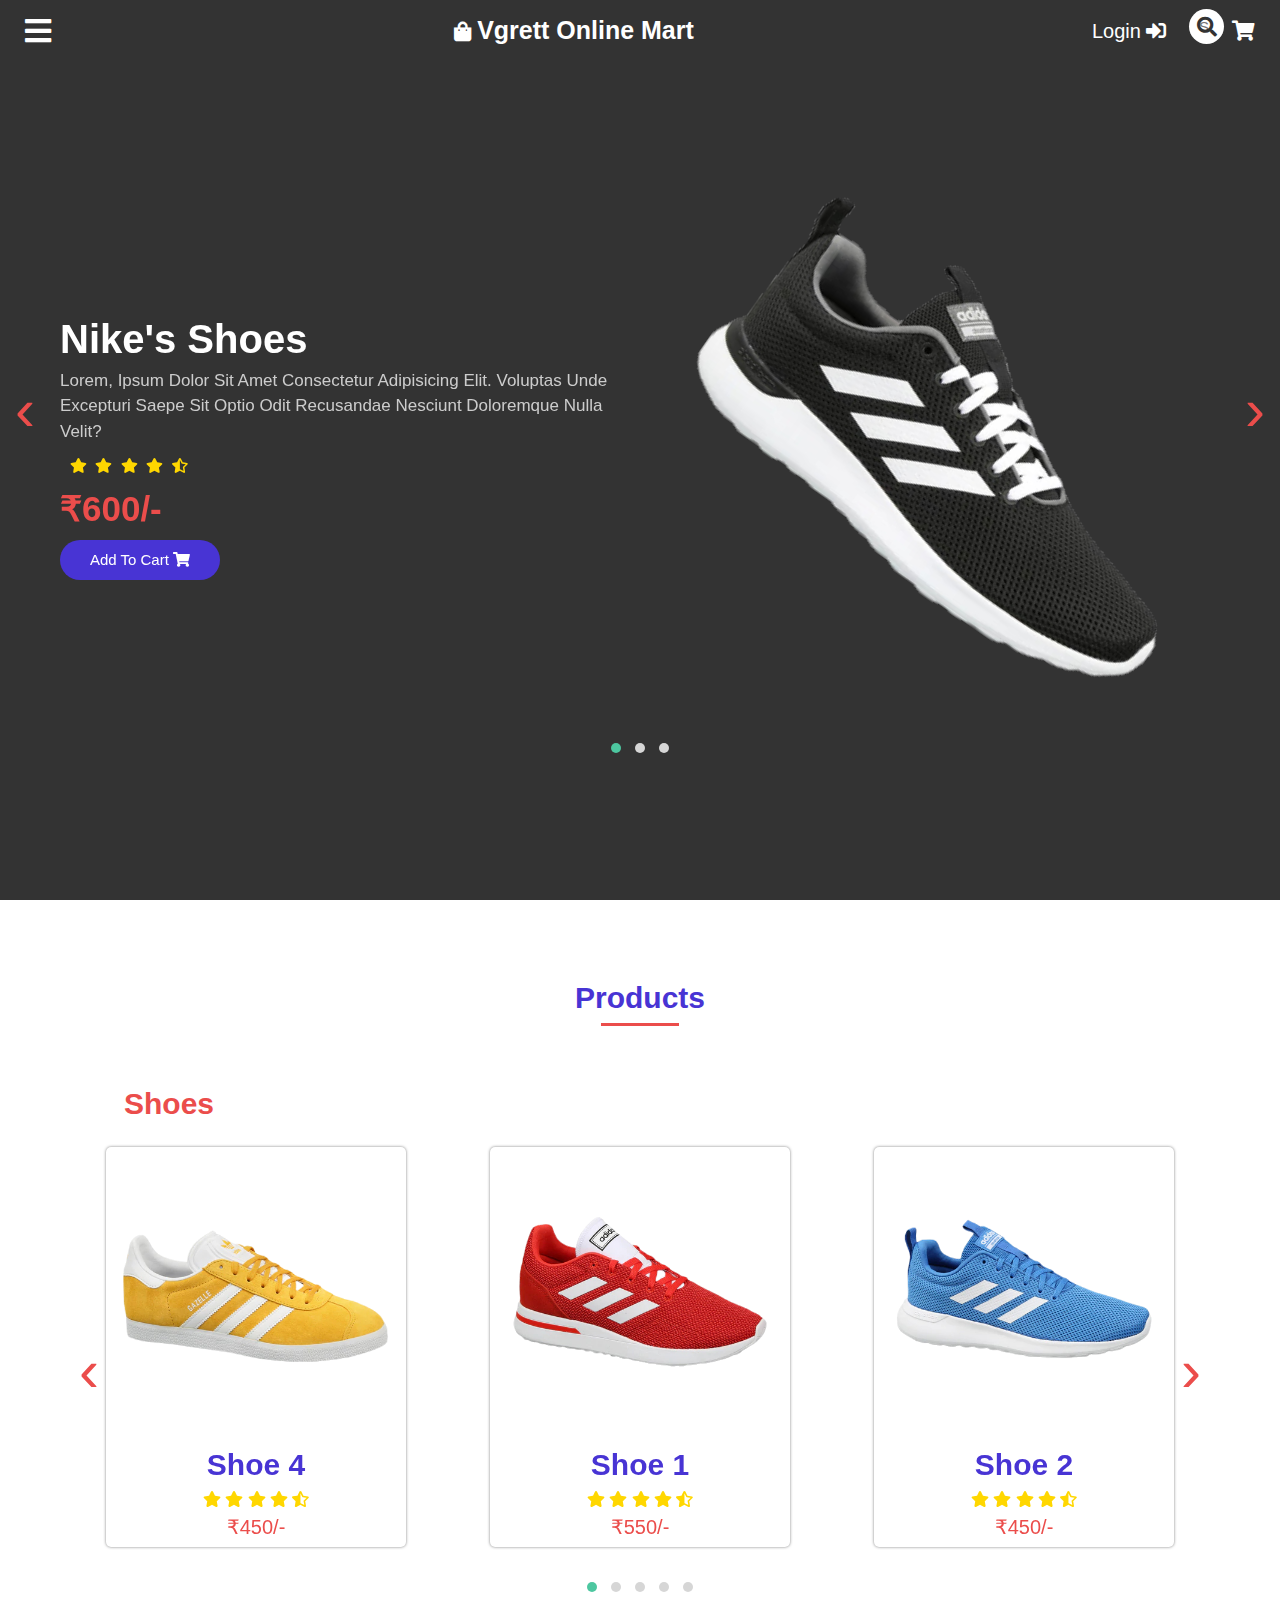
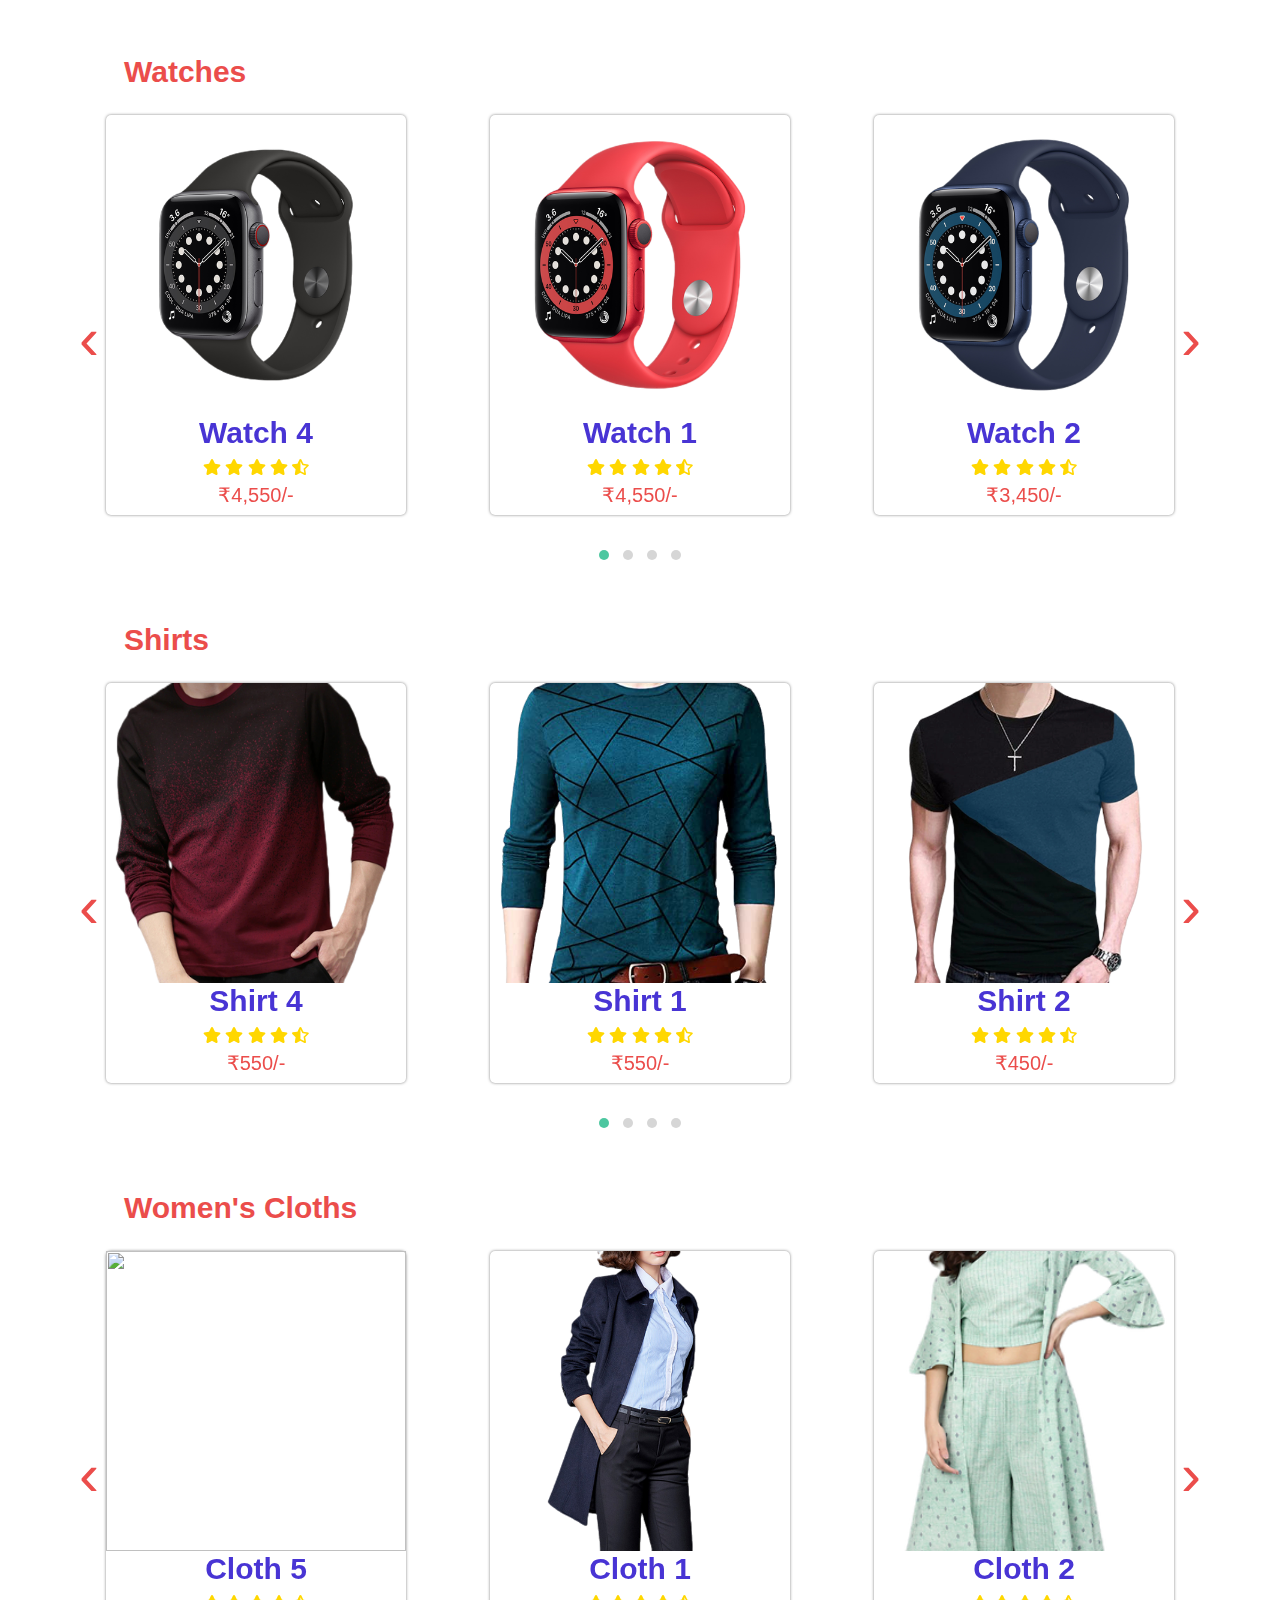
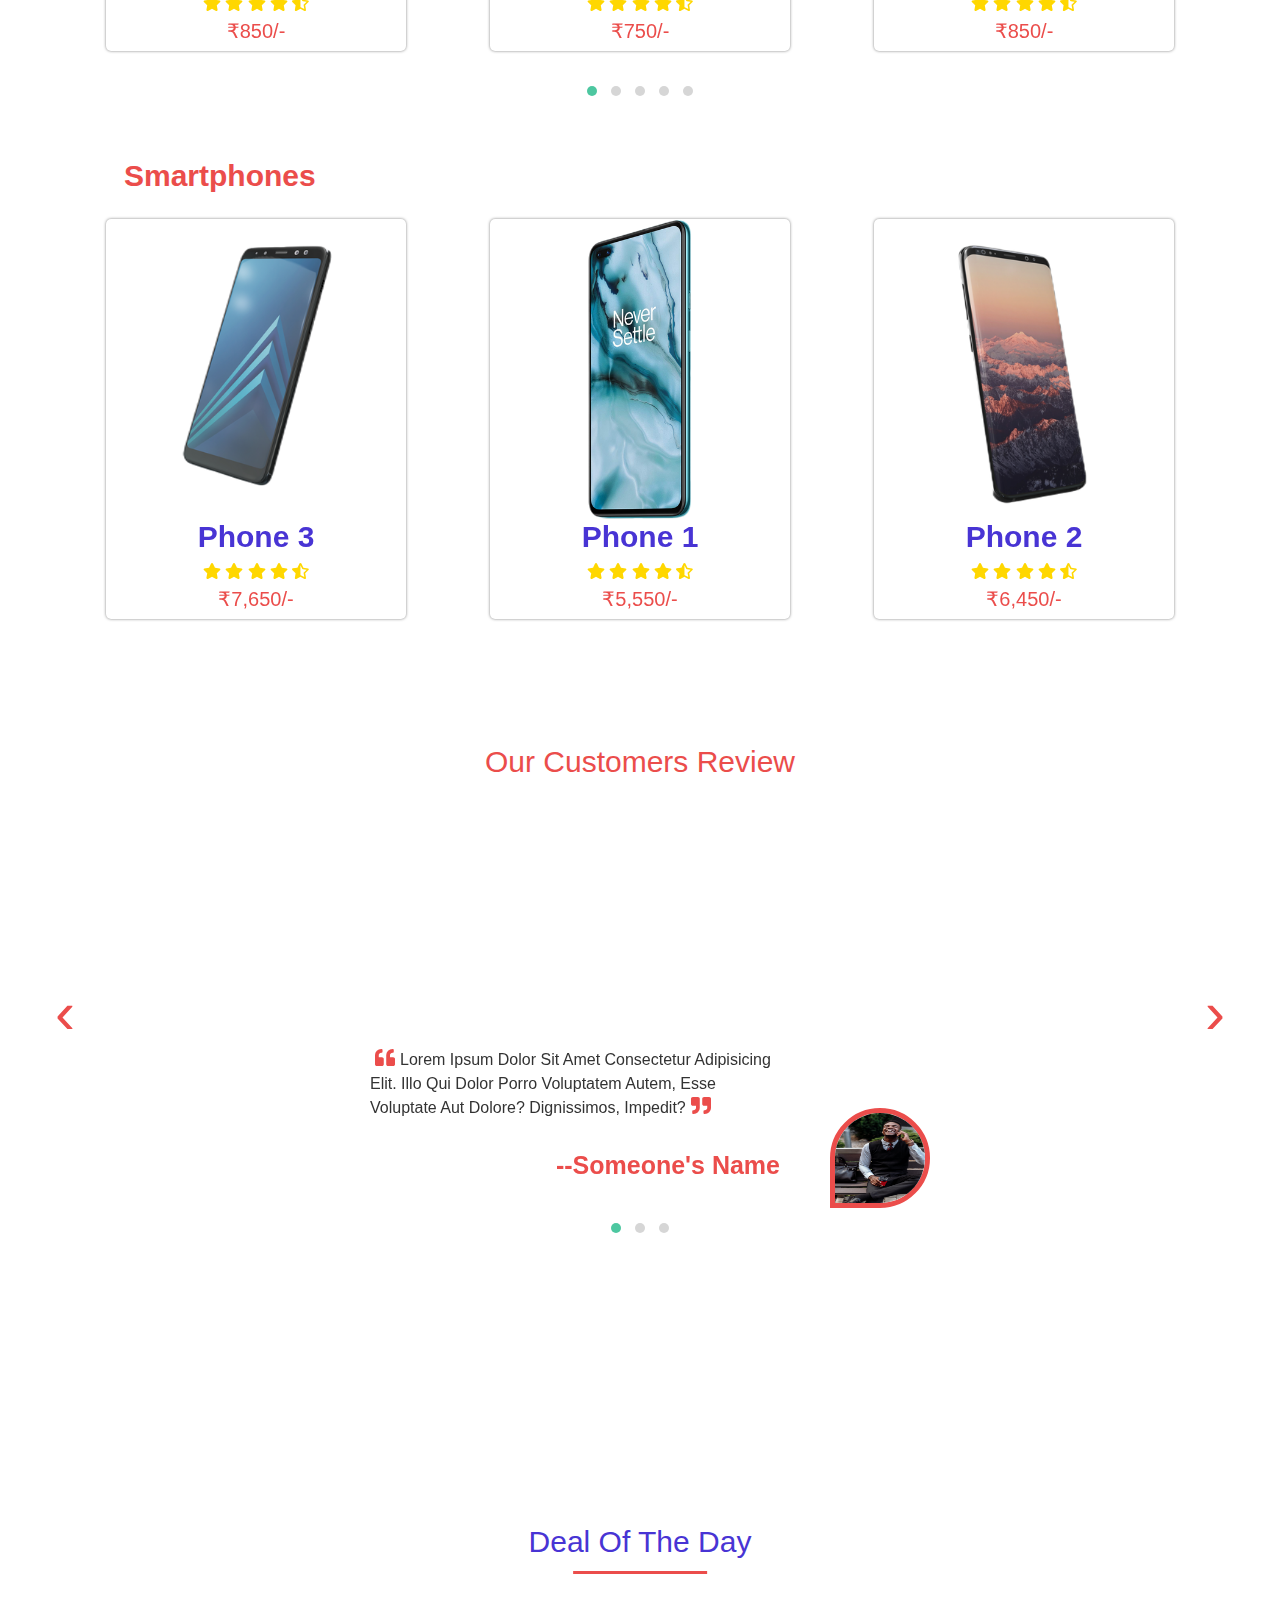
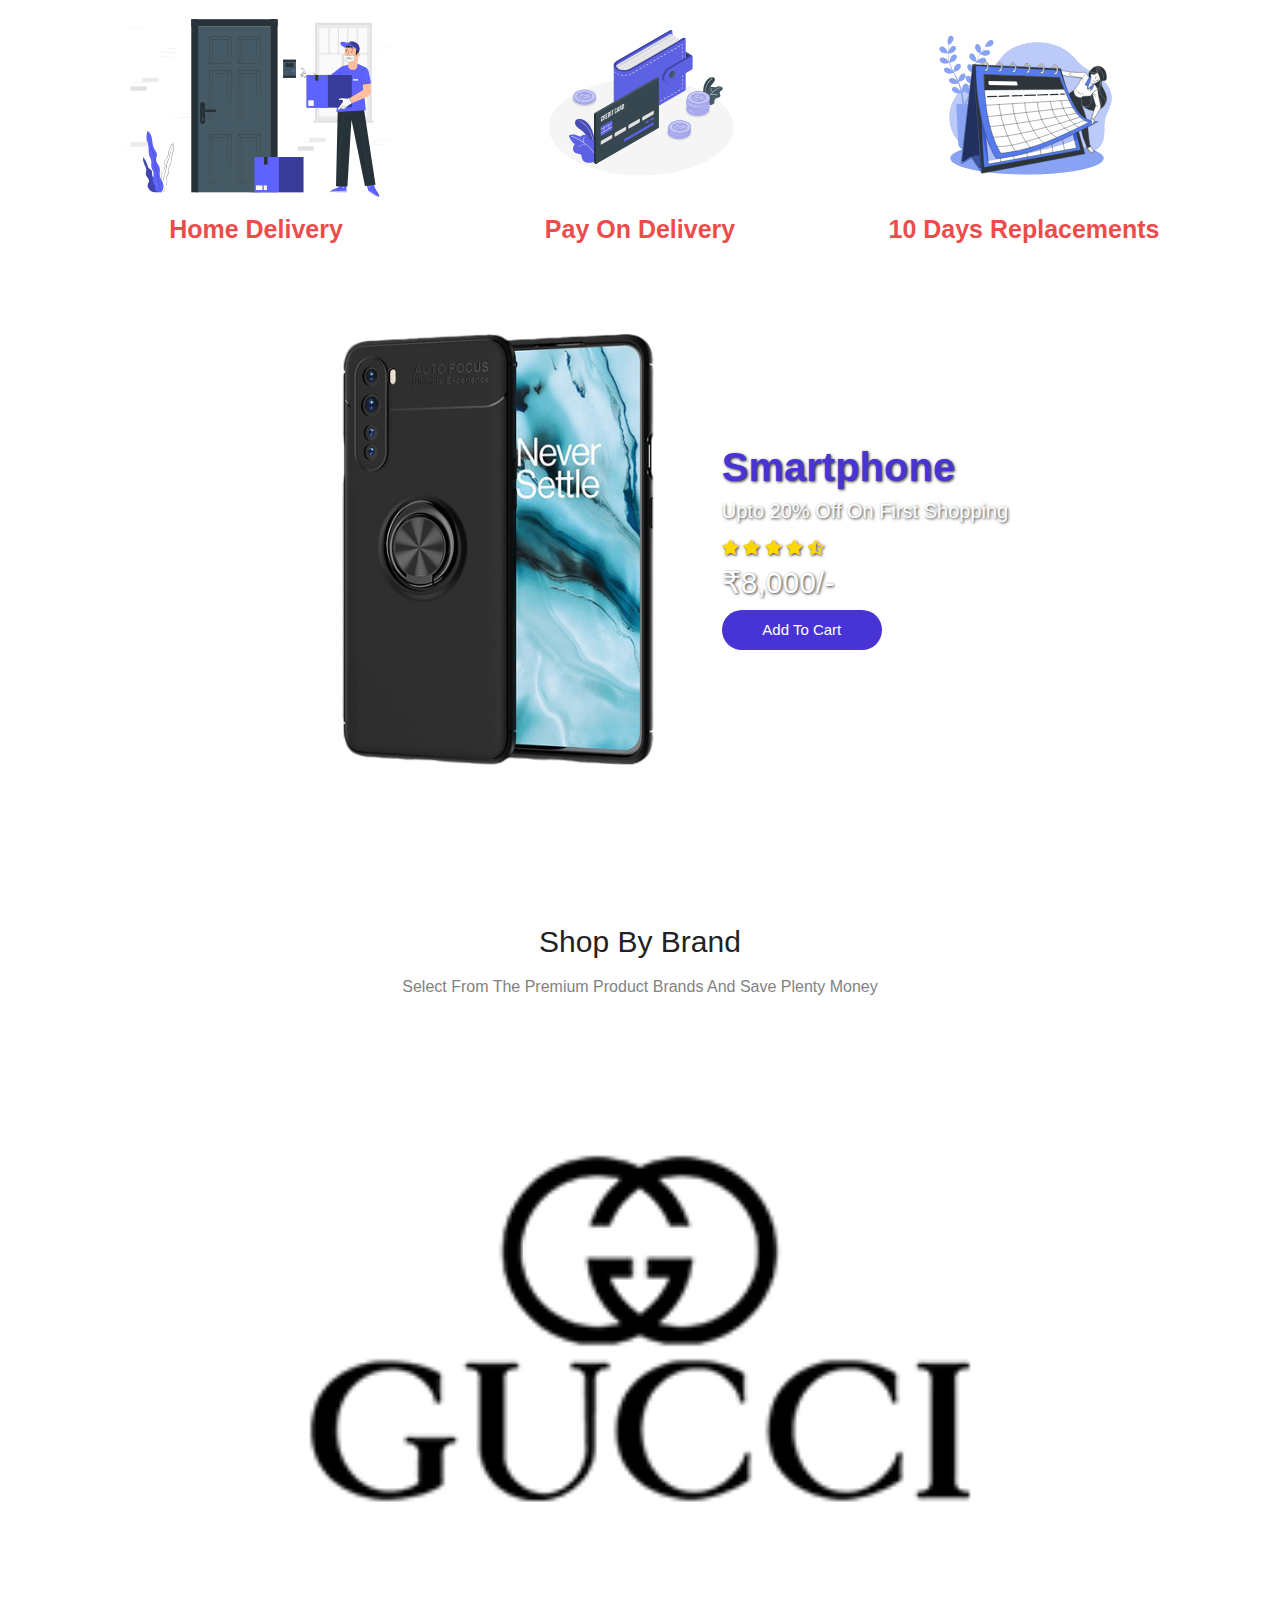
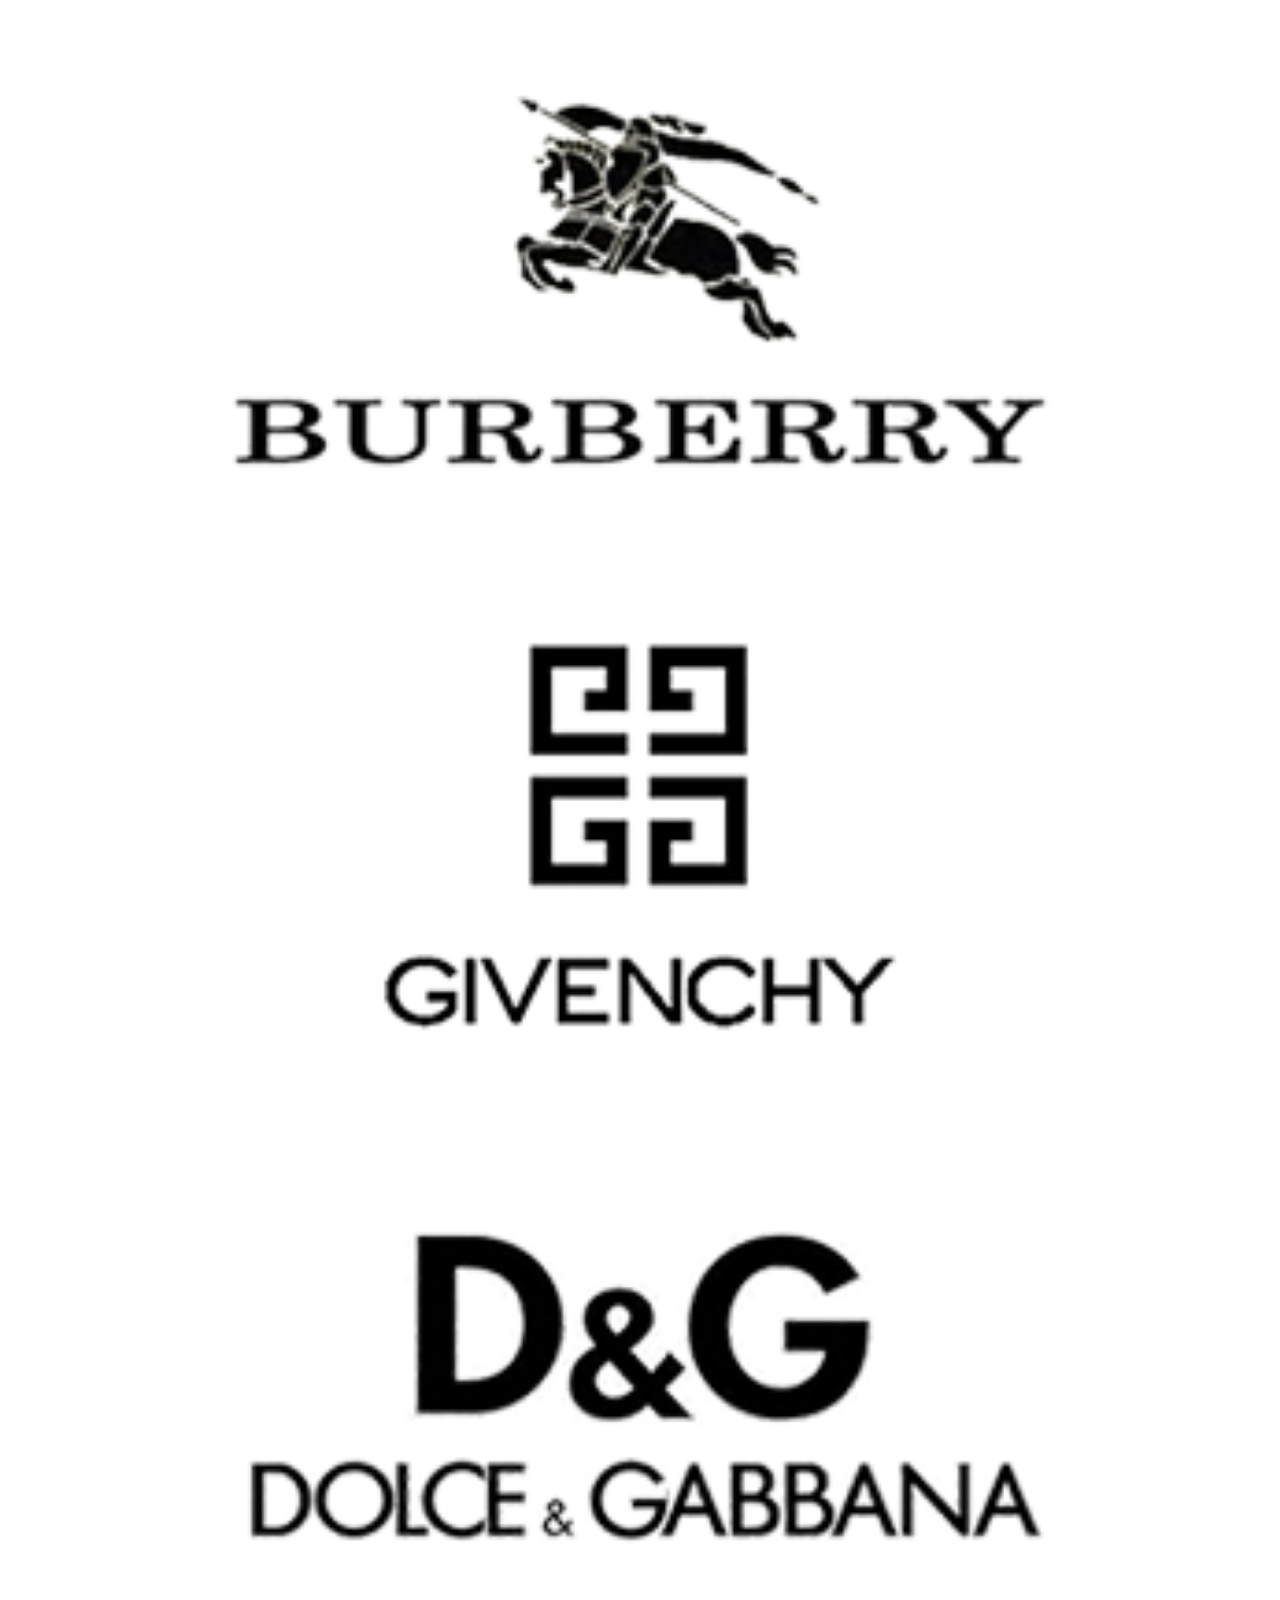
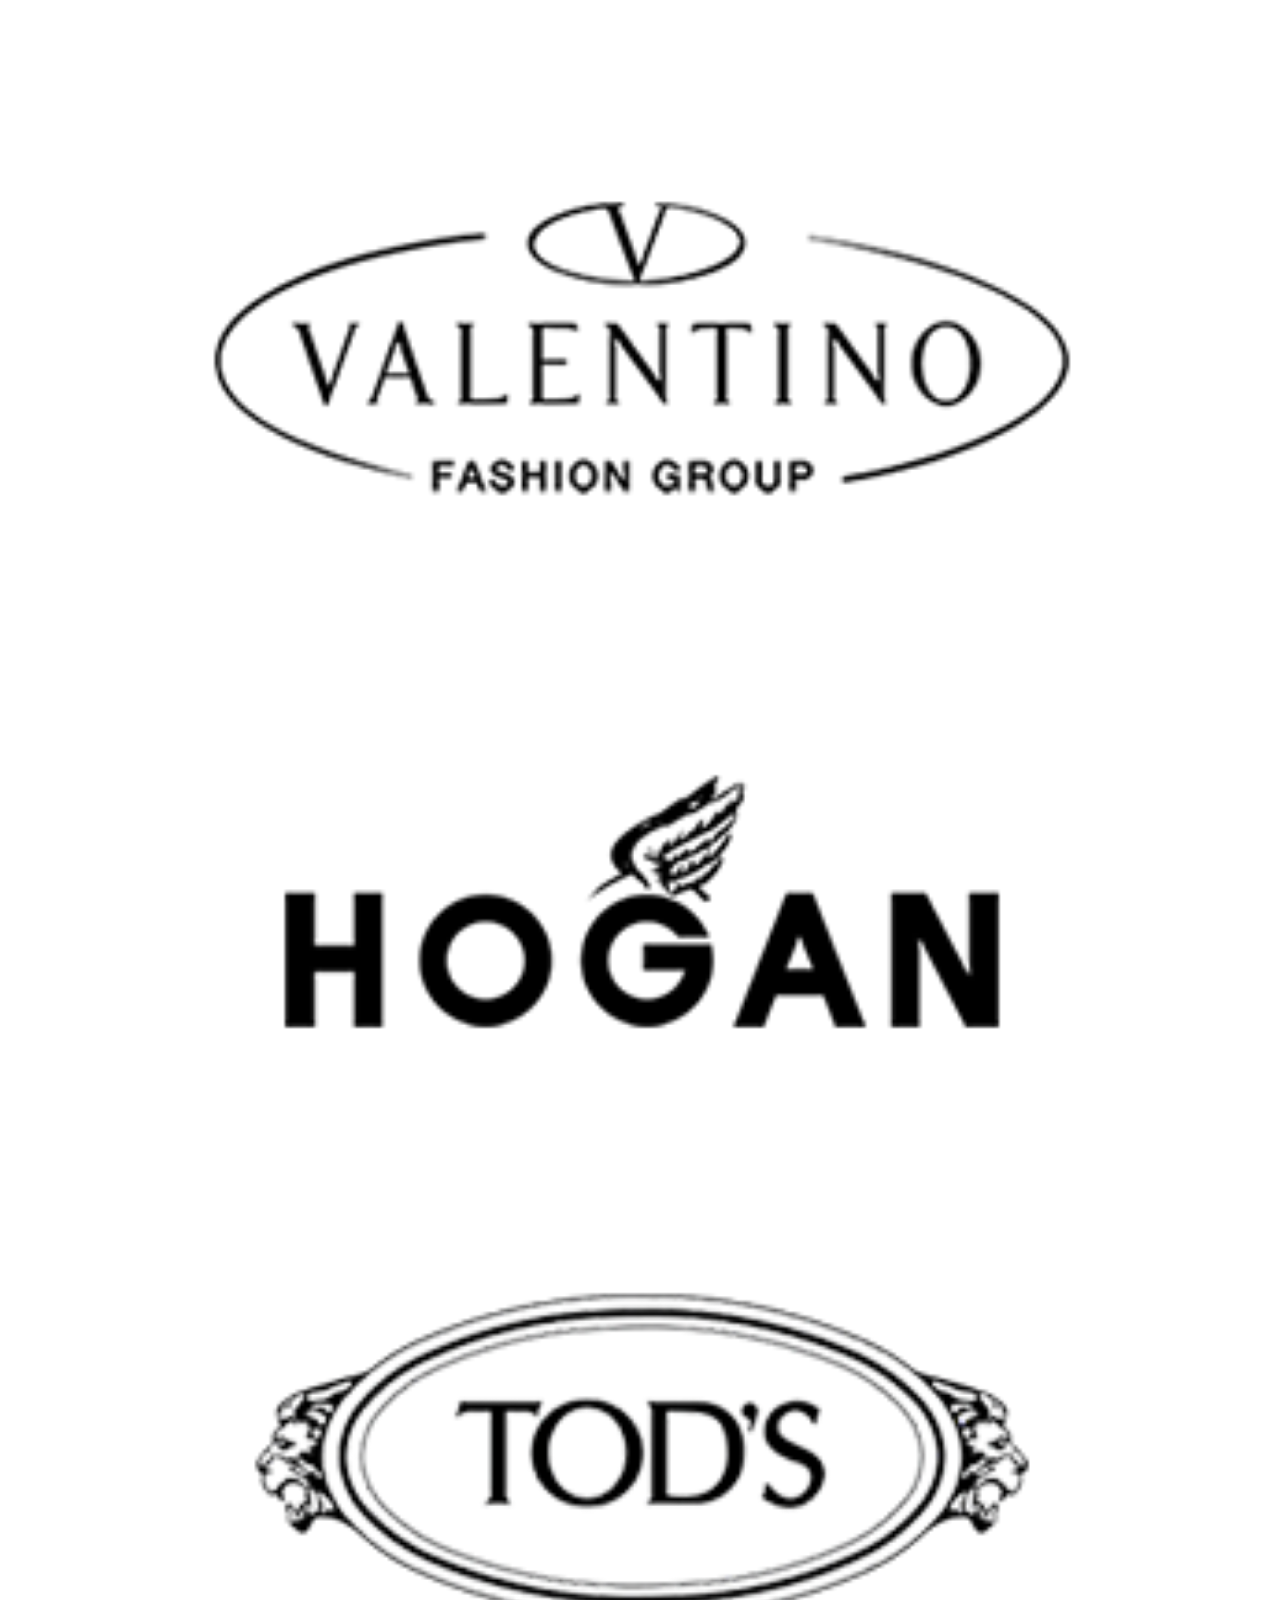
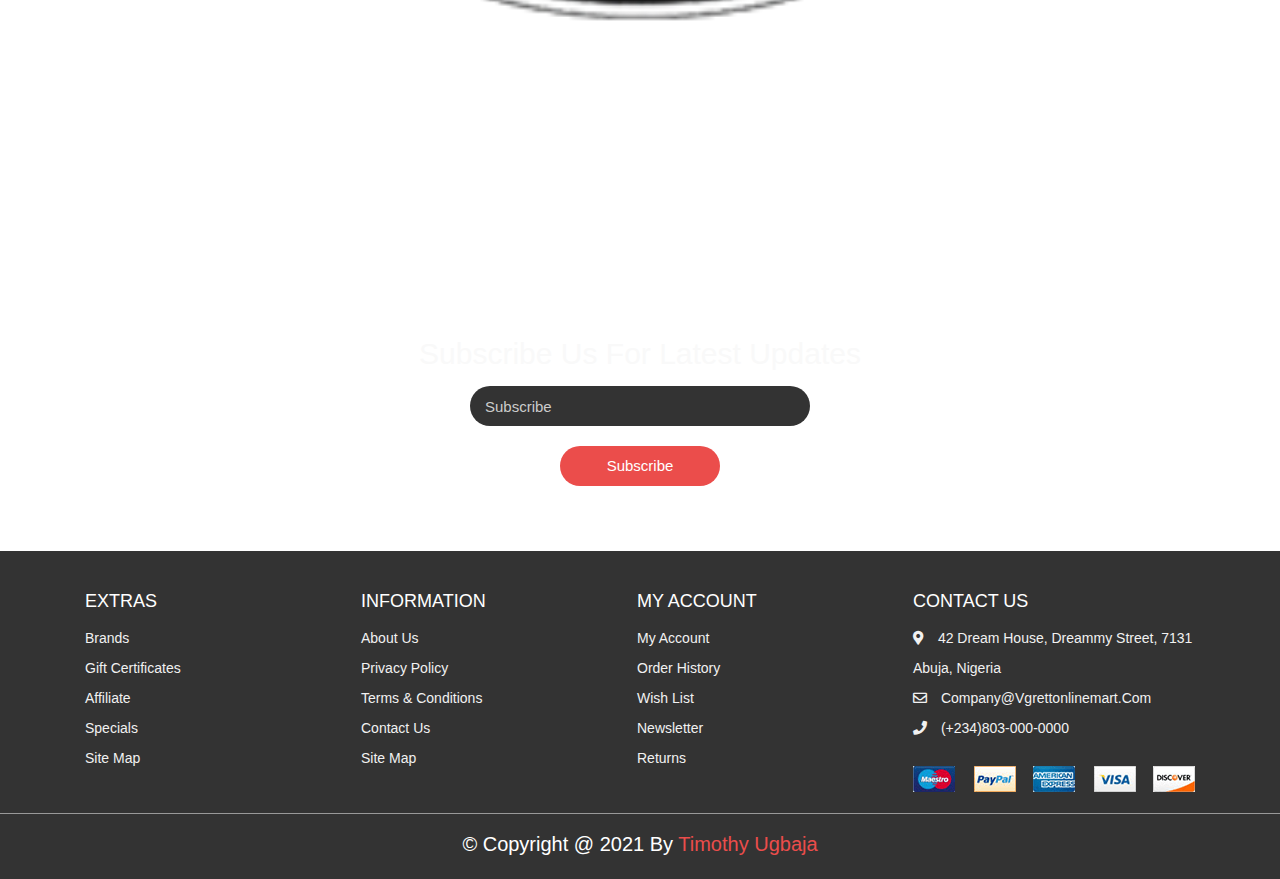
==== commit 875e0e87: "Login added" ====
--- a/index.html
+++ b/index.html
@@ -30,6 +30,10 @@
 <a href="#" class="logo"><i class="fas fa-shopping-bag"></i><h1>Vgrett Online Mart</h1></a>
 
 <div class="left">
+
+  <div class="login">
+    <a href="login.html" class="login">Login <span><i class="fas fa-sign-in-alt"></i></span></a>
+  </div>
 
   <div class="search-container">
     <label for="search" class="fas fa-search"></label>
--- a/css/style.css
+++ b/css/style.css
@@ -76,6 +76,14 @@
   border: none;
   outline: none;
   border-radius: 5rem;
+}
+
+#header .left .login{
+  display: inline;
+  position: relative;
+  font-size: 2rem;
+  cursor: pointer;
+  margin-right: 30px;
 }
 
 #header .left .search-container #search:hover, #header .left .search-container #search:focus {
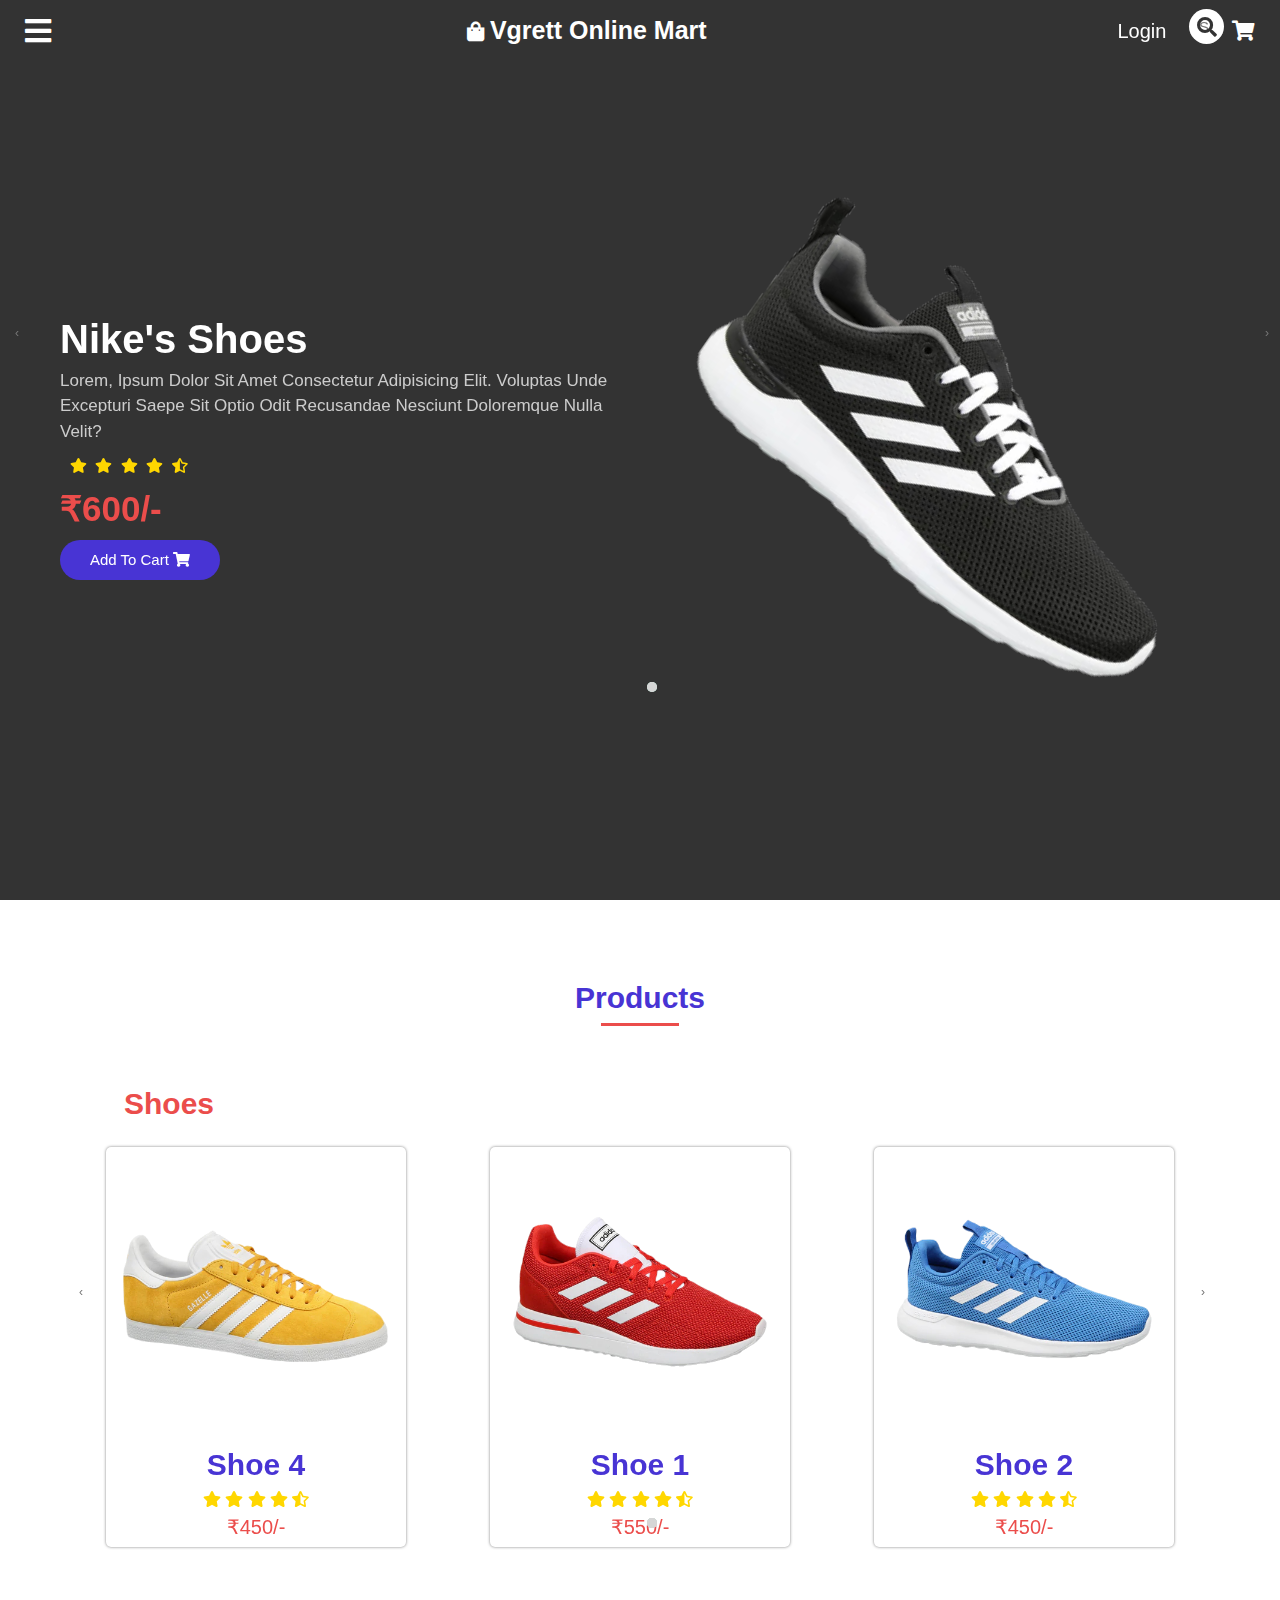
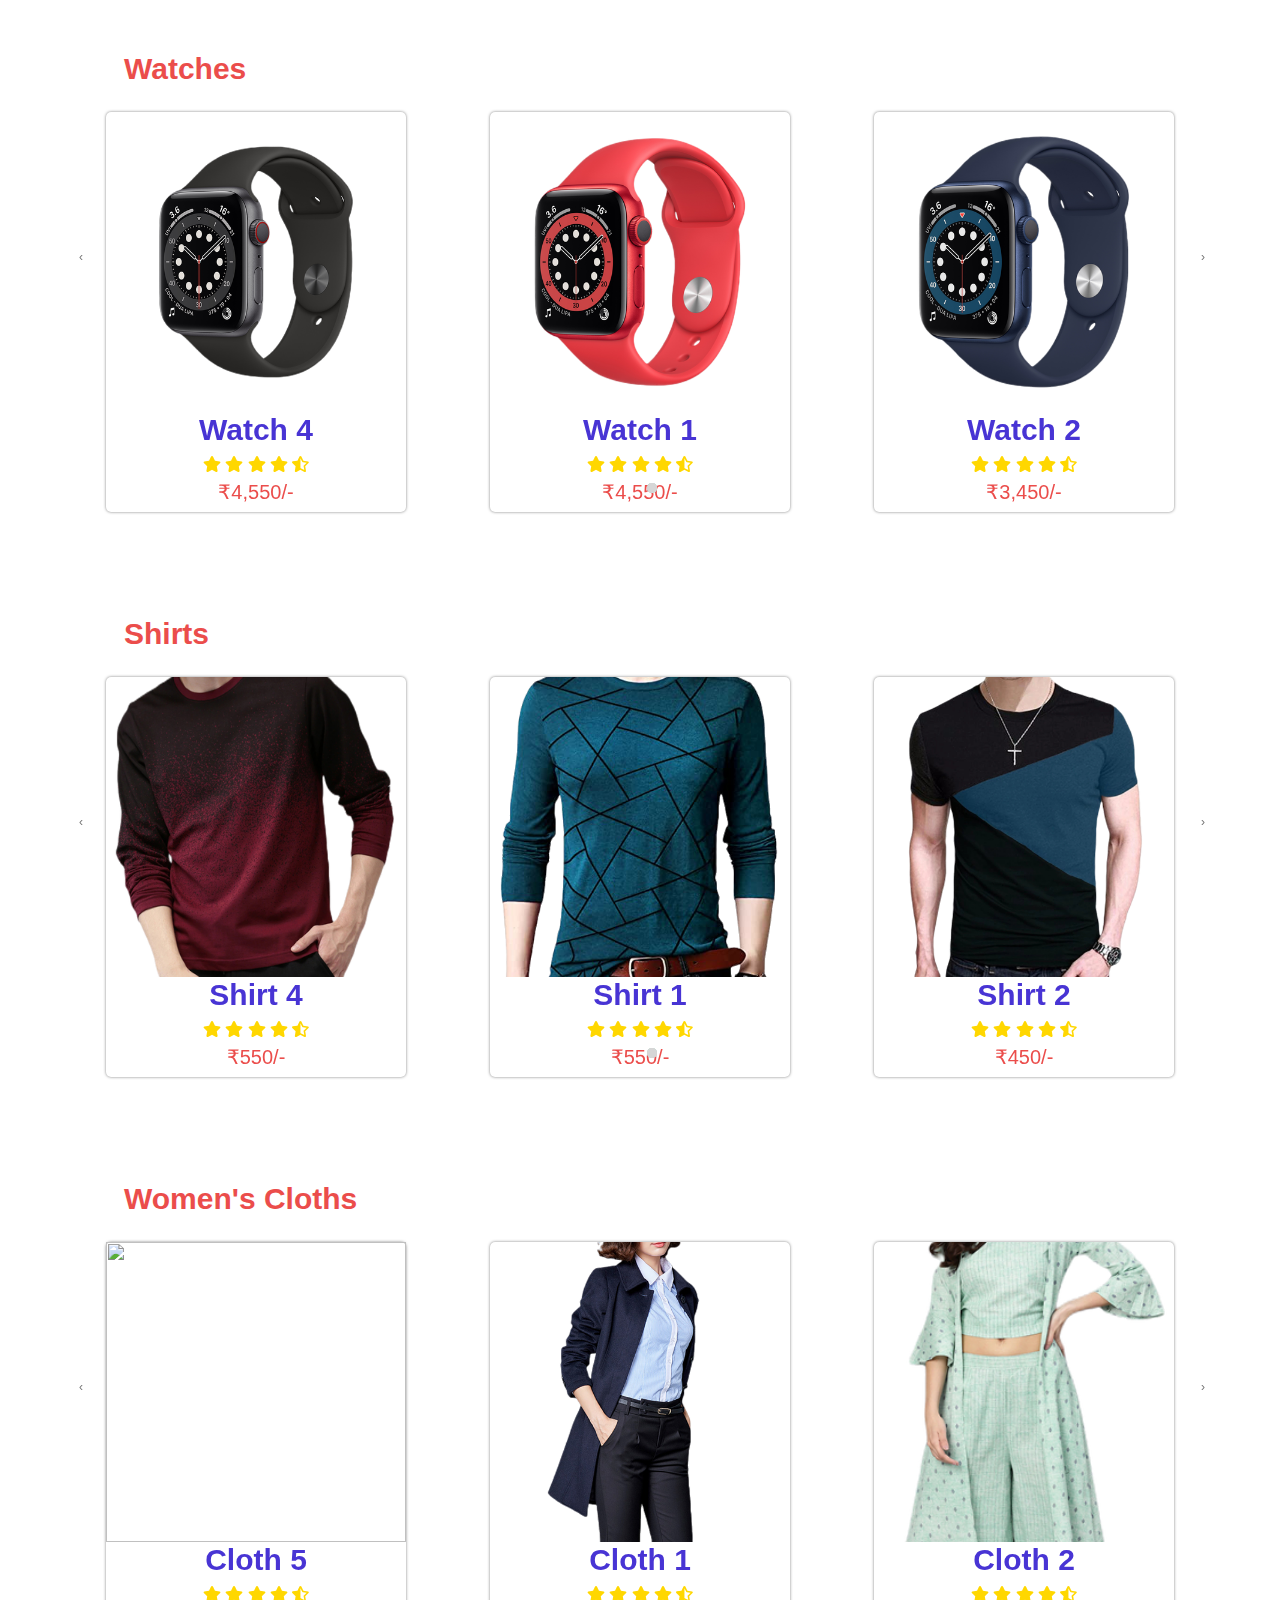
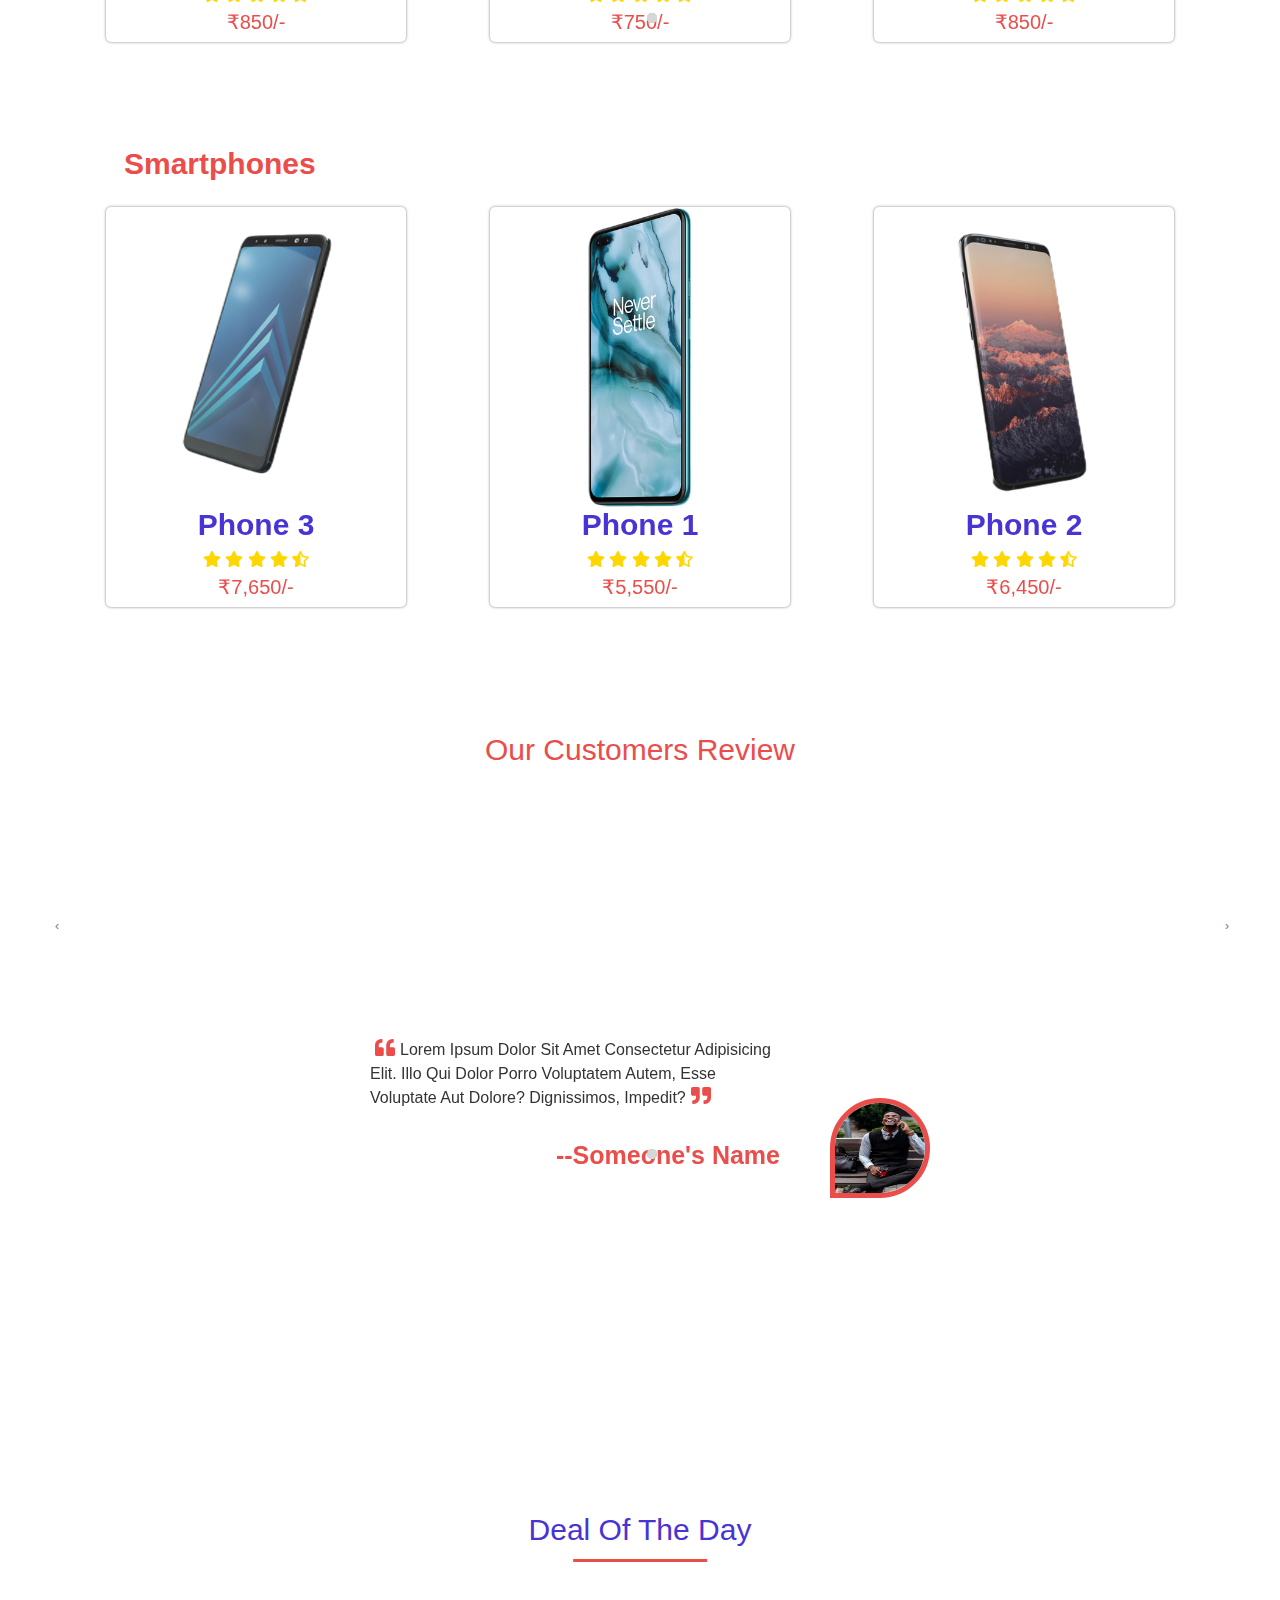
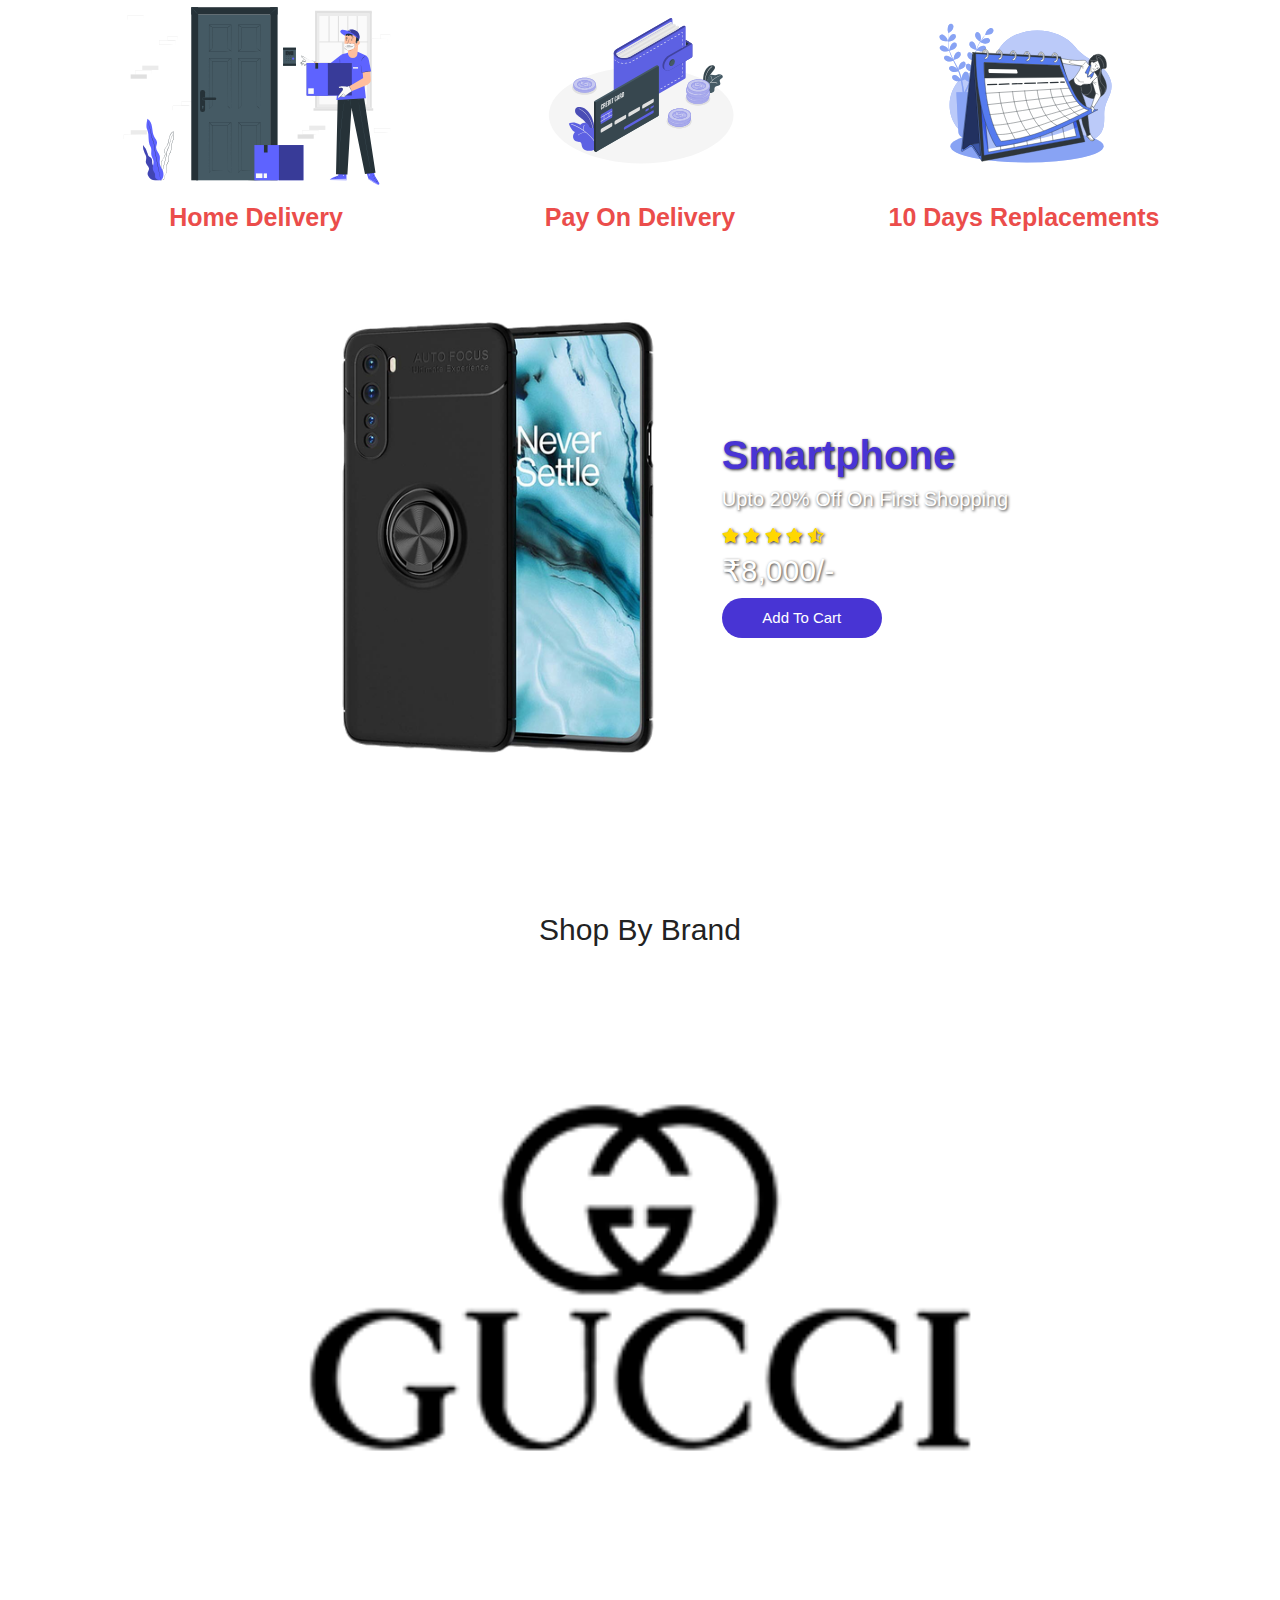
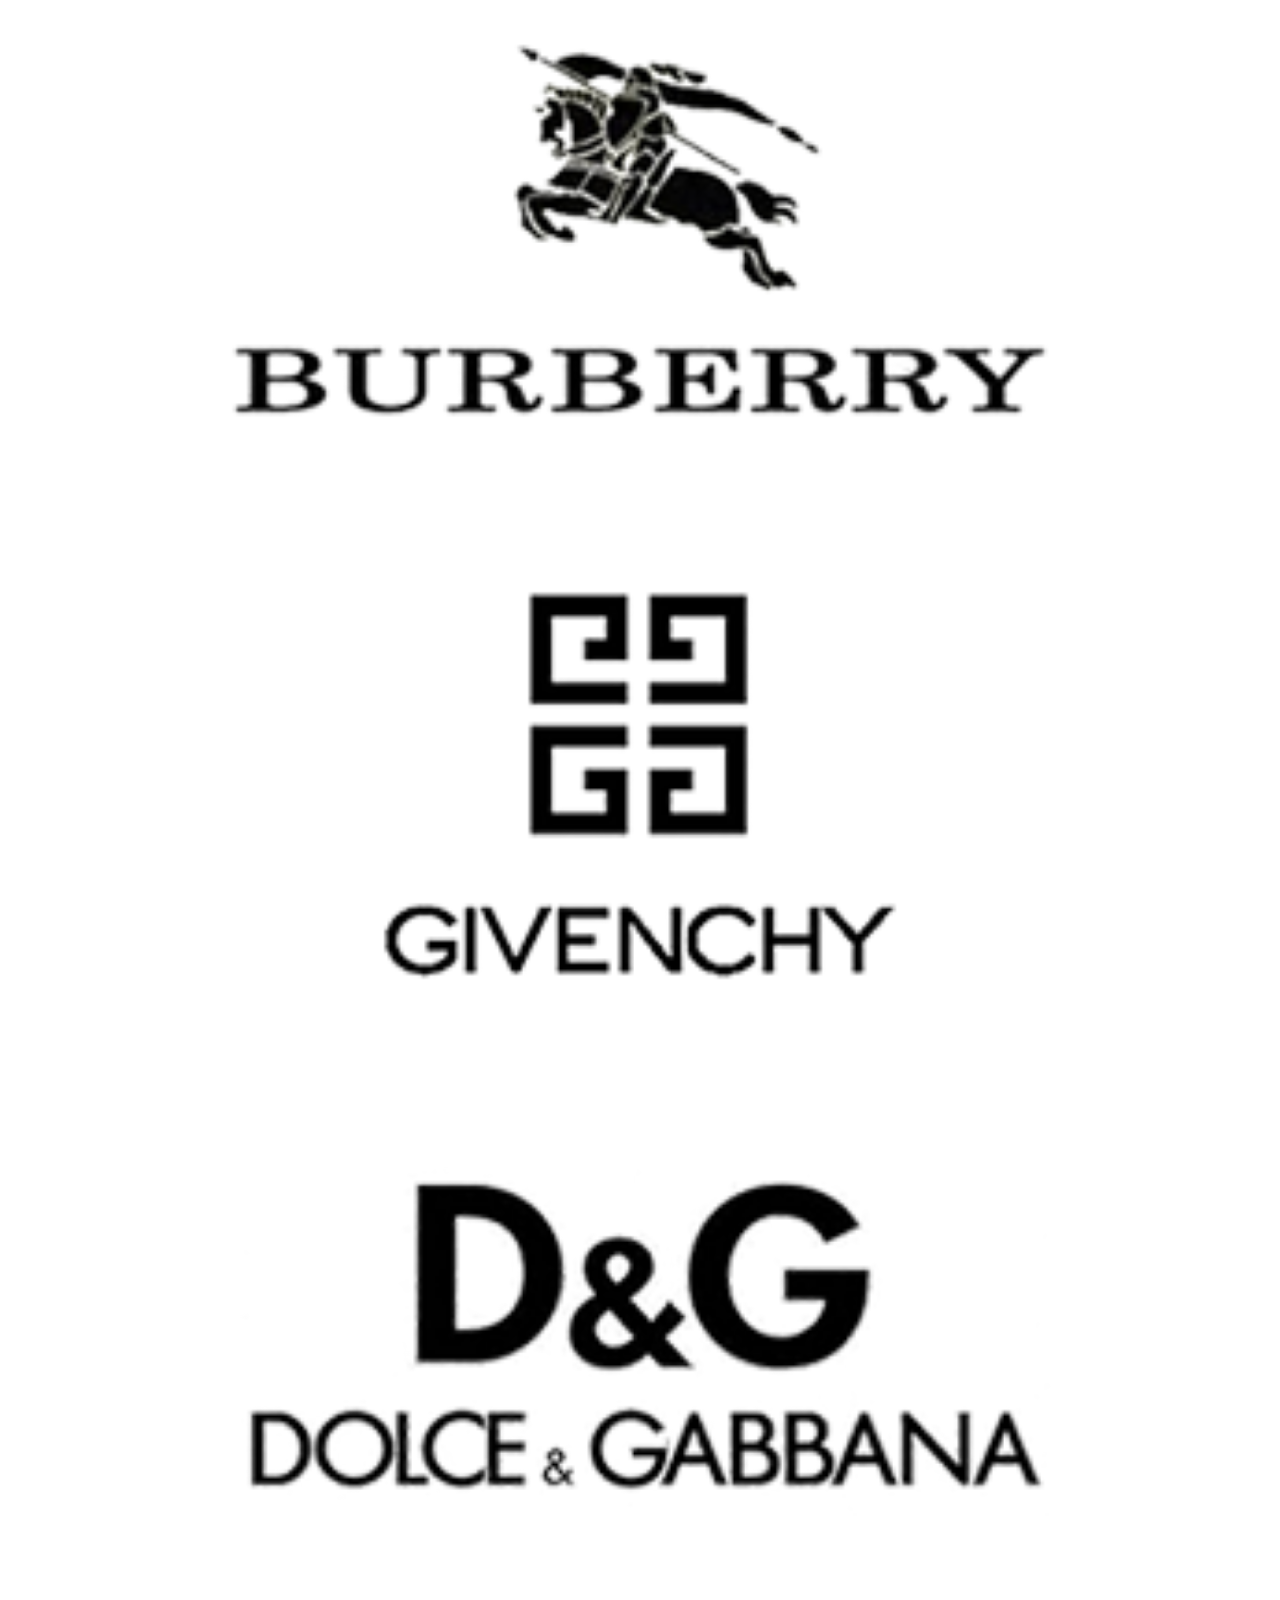
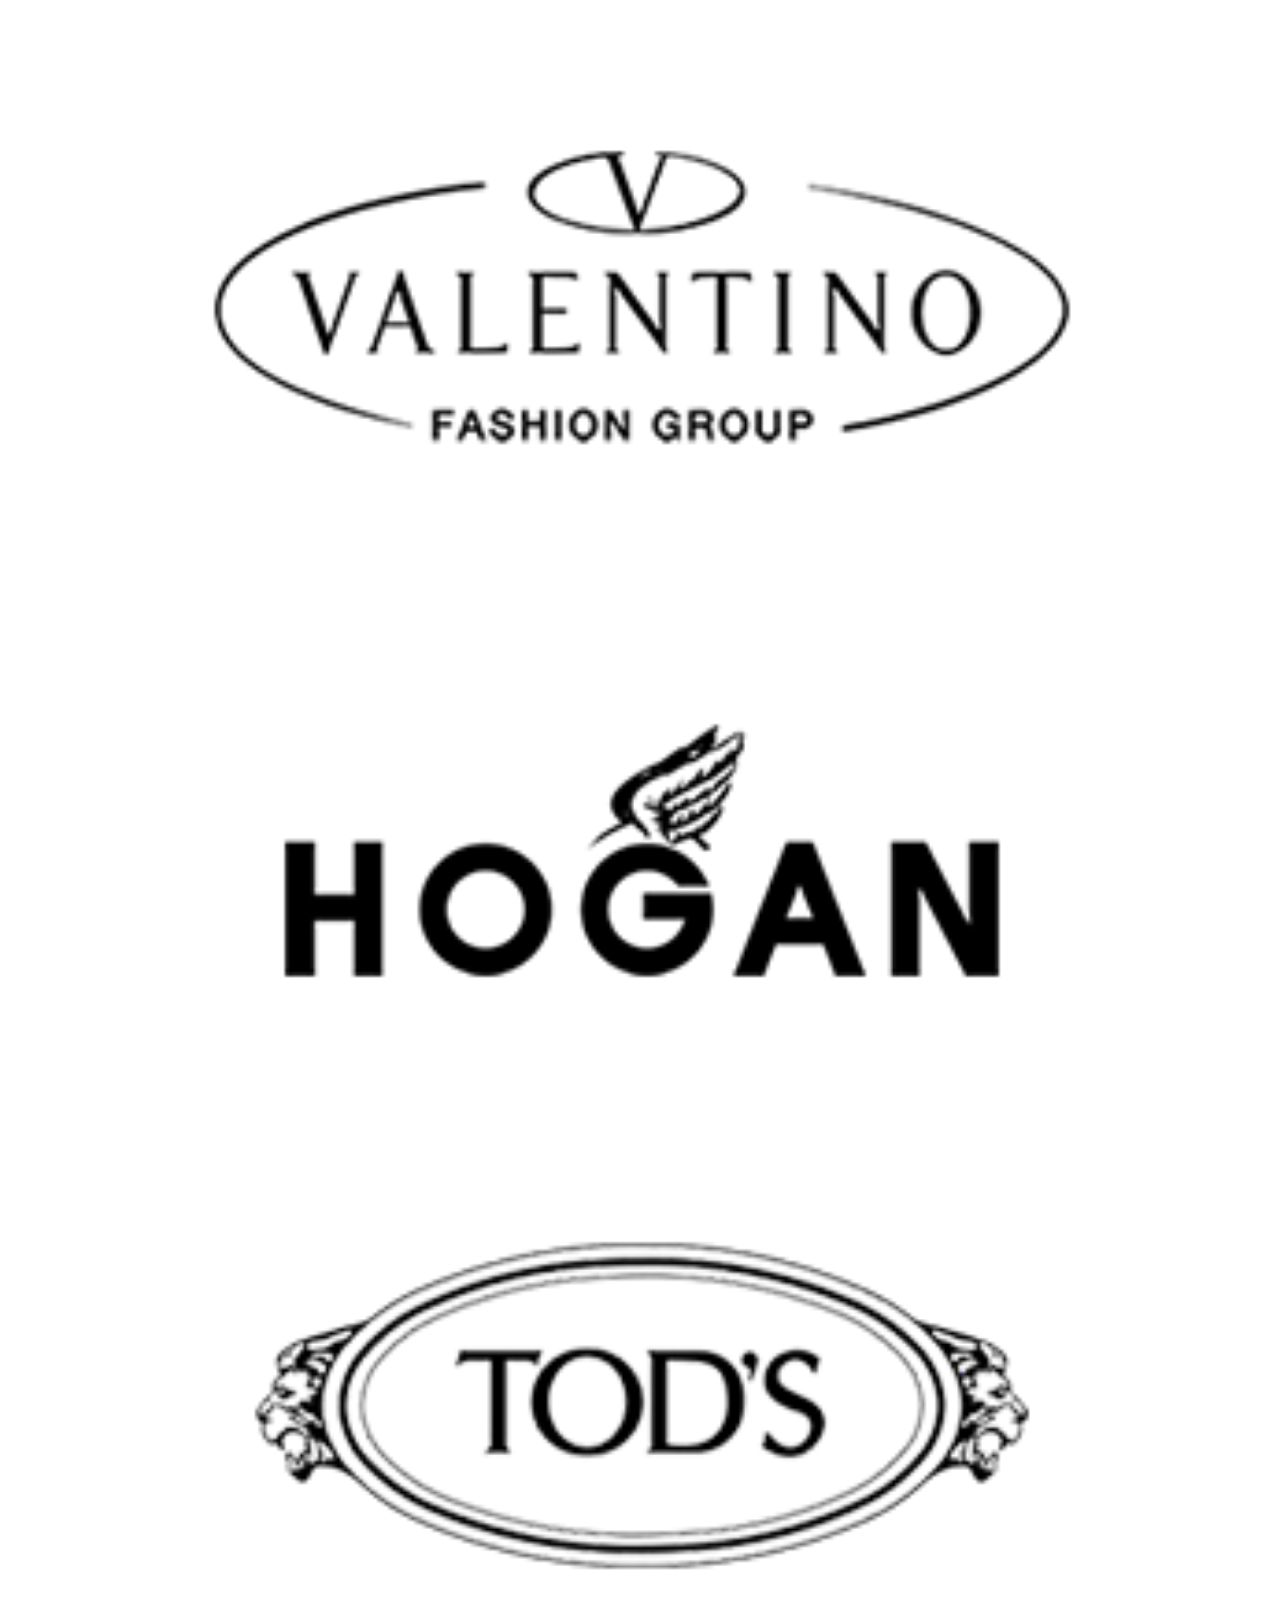
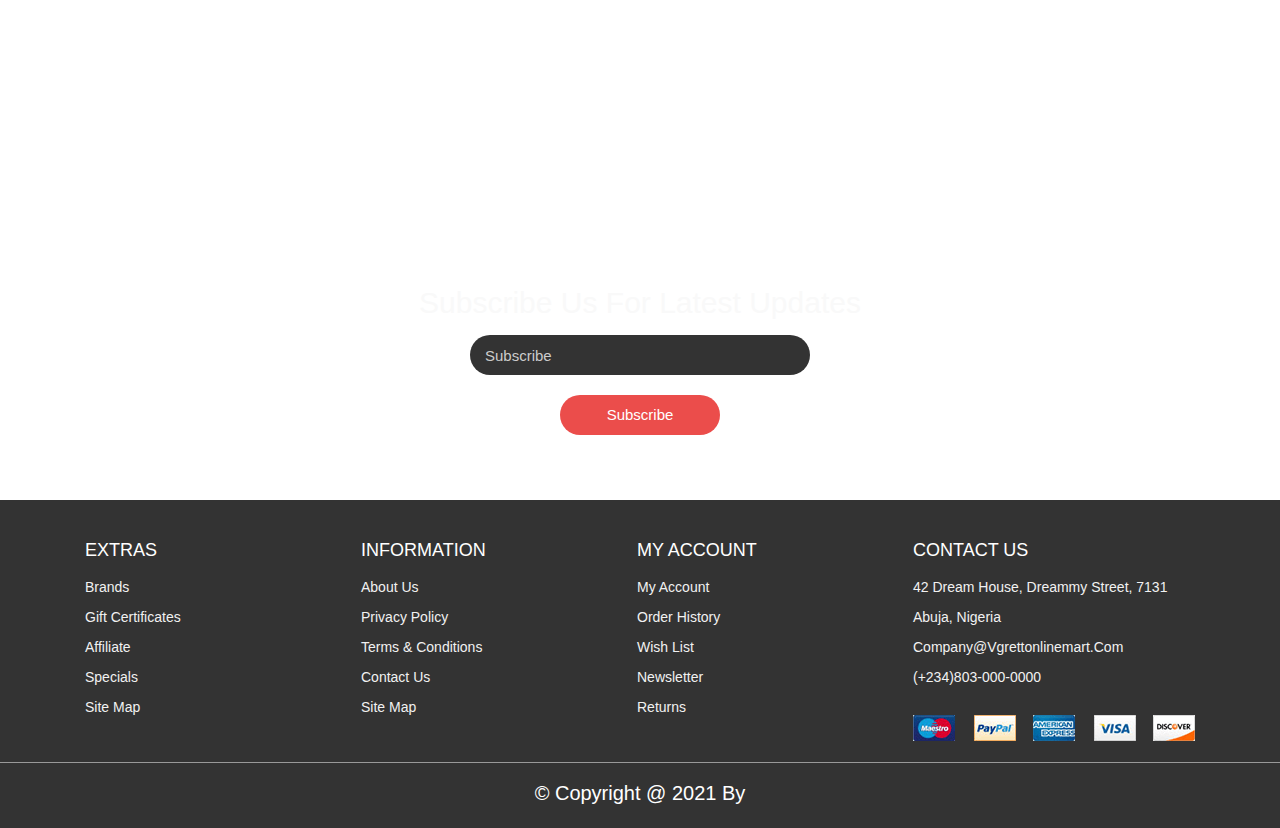
==== commit 9ebe61cf: "Updated pages" ====
--- a/index.html
+++ b/index.html
@@ -90,28 +90,7 @@
       </div>
     </li>
     <li><a href="">Blog</a></li>
-    <li>
-      <a href="" class="desktop-item">Vendors <span><i class="fas fa-chevron-down"></i></span></a>
-      <input type="checkbox" id="showdrop1" />
-      <label for="showdrop1" class="mobile-item">Vendors <span><i class="fas fa-chevron-down"></i></span></label>
-      <ul class="drop-menu1">
-        <li><a href="">Vendor Store listings</a></li>
-        <li><a href="">Store Details</a></li>
-      </ul>
-    </li>
-
-    <li>
-      <a href="" class="desktop-item">Page <span><i class="fas fa-chevron-down"></i></span></a>
-      <input type="checkbox" id="showdrop2" />
-      <label for="showdrop2" class="mobile-item">Page <span><i class="fas fa-chevron-down"></i></span></label>
-      <ul class="drop-menu2">
-        <li><a href="">About</a></li>
-        <li><a href="">Contact</a></li>
-        <li><a href="">Faq</a></li>
-        <li><a href="">Page 404</a></li>
-      </ul>
-    </li>
-    <li><a href="#">Login</a></li>
+    <li><a href="login.html">Login</a></li>
   </ul>
 </nav> 
 
@@ -1155,9 +1134,9 @@
 <script src="https://cdnjs.cloudflare.com/ajax/libs/Glide.js/3.4.1/glide.min.js"></script>
 
 <!-- Custom Scripts -->
-<script src="./js/products.js"></script>
-<script src="./js/slider.js"></script>
-<script src="./js/index.js"></script>
+<script src="js/products.js"></script>
+<script src="js/slider.js"></script>
+<script src="js/index.js"></script>
 
 
 </body> 
--- a/css/style.css
+++ b/css/style.css
@@ -156,6 +156,44 @@
   background: #EB4D4B;
   letter-spacing: .3rem;
   color: #fff;
+}
+
+#header .nav-list .drop-menu1,
+#header .nav-list .drop-menu2 {
+  box-shadow: 0 0 2px rgba(0, 0, 0, 0.1);
+  width: 20rem;
+  top: 8.5rem;
+  line-height: 2rem;
+  position: absolute;
+  background-color: var(--white);
+  opacity: 0;
+  visibility: hidden;
+  transition: all 300ms ease;
+}
+
+.mega-box {
+  box-shadow: 0 0 2px rgba(0, 0, 0, 0.1);
+  position: absolute;
+  top: 8.5rem;
+  left: 0;
+  width: 100%;
+  padding: 0 3rem;
+  background-color: var(--white);
+  opacity: 0;
+  visibility: hidden;
+  transition: all 300ms ease;
+}
+
+.mega-box .content {
+  padding: 2.5rem 2rem;
+  display: flex;
+  width: 100%;
+  justify-content: space-between;
+}
+
+.mega-box .content .row {
+  width: calc(25% - 3rem);
+  line-height: 4.5rem;
 }
 
 #home {
@@ -986,4 +1024,122 @@
     font-size: 2rem;
   }
 }
+
+/*for login page */
+
+*{
+  margin: 0;
+  padding: 0;
+  font-family: sans-serif;
+}
+.hero{
+  height: 100%;
+  width: 100%;
+  background-image: linear-gradient(rgba(0,0,0,0.4),rgba(0,0,0,0.4)),url(images/hero.png);
+  background-position: center;
+  background-size: cover;
+  position: absolute;
+}
+
+.form-box{
+  width: 380px;
+  height: 480px;
+  position: relative;
+  margin: 6% auto;
+  background: #fff;
+  padding: 5px;
+  overflow: hidden;
+  border-radius: 20px;
+}
+
+.button-box{
+  width: 220px;
+  margin: 35px auto;
+  position: relative;
+  box-shadow: 0 0 20px 9px #ff61241f;
+  border-radius: 30px;
+}
+
+.toggle-btn{
+  padding: 10px 30px;
+  cursor: pointer;
+  background: transparent;
+  border: 0;
+  outline: none;
+  position: relative;
+}
+
+#btn{
+  top: 0;
+  left: 0;
+  position: absolute;
+  width: 110px;
+  height: 100%;
+  background: linear-gradient(to right, #ff105f,#ffad06);
+  border-radius: 30px;
+  transition: .5s;
+}
+
+.social-icons{
+  margin: 30px auto;
+  text-align: center;
+}
+
+.social-icons img{
+  width: 30px;
+  margin: 0 12px;
+  box-shadow: 0 0 20px 0 #7f7f7f3d;
+  cursor: pointer;
+  border-radius: 50%;
+}
+
+.input-group{
+  top: 180px;
+  position: absolute;
+  width: 280px;
+  transition: .5s;
+}
+
+.input-field{
+  width: 100%;
+  padding: 10px 0;
+  margin: 5px 0;
+  border-left: 0;
+  border-top: 0;
+  border-right: 0;
+  border-bottom: 1px solid #999;
+  outline: none;
+  background: transparent;
+}
+
+.submit-btn{
+  width: 85%;
+  padding: 10px 30px;
+  cursor: pointer;
+  display: block;
+  margin: auto;
+  background: linear-gradient(to right, #ff105f,#ffad06);
+  border: 0;
+  outline: none;
+  border-radius: 30px;
+}
+
+.check-box{
+  margin: 30px 10px 30px 0;
+}
+
+span{
+  color: #777;
+  font-size: 12px;
+  bottom: 68px;
+  position: absolute;
+}
+
+#login{
+  left: 50px;
+}
+
+#register{
+  left: 450px;
+}
 /*# sourceMappingURL=style.css.map */--- a/css/styles.css
+++ b/css/styles.css
@@ -280,7 +280,7 @@
 
   .nav-list .drop-menu1,
   .nav-list .drop-menu2 {
-    position: static;
+    position: absolute;
     opacity: 1;
     visibility: visible;
     top: 6.5rem;
